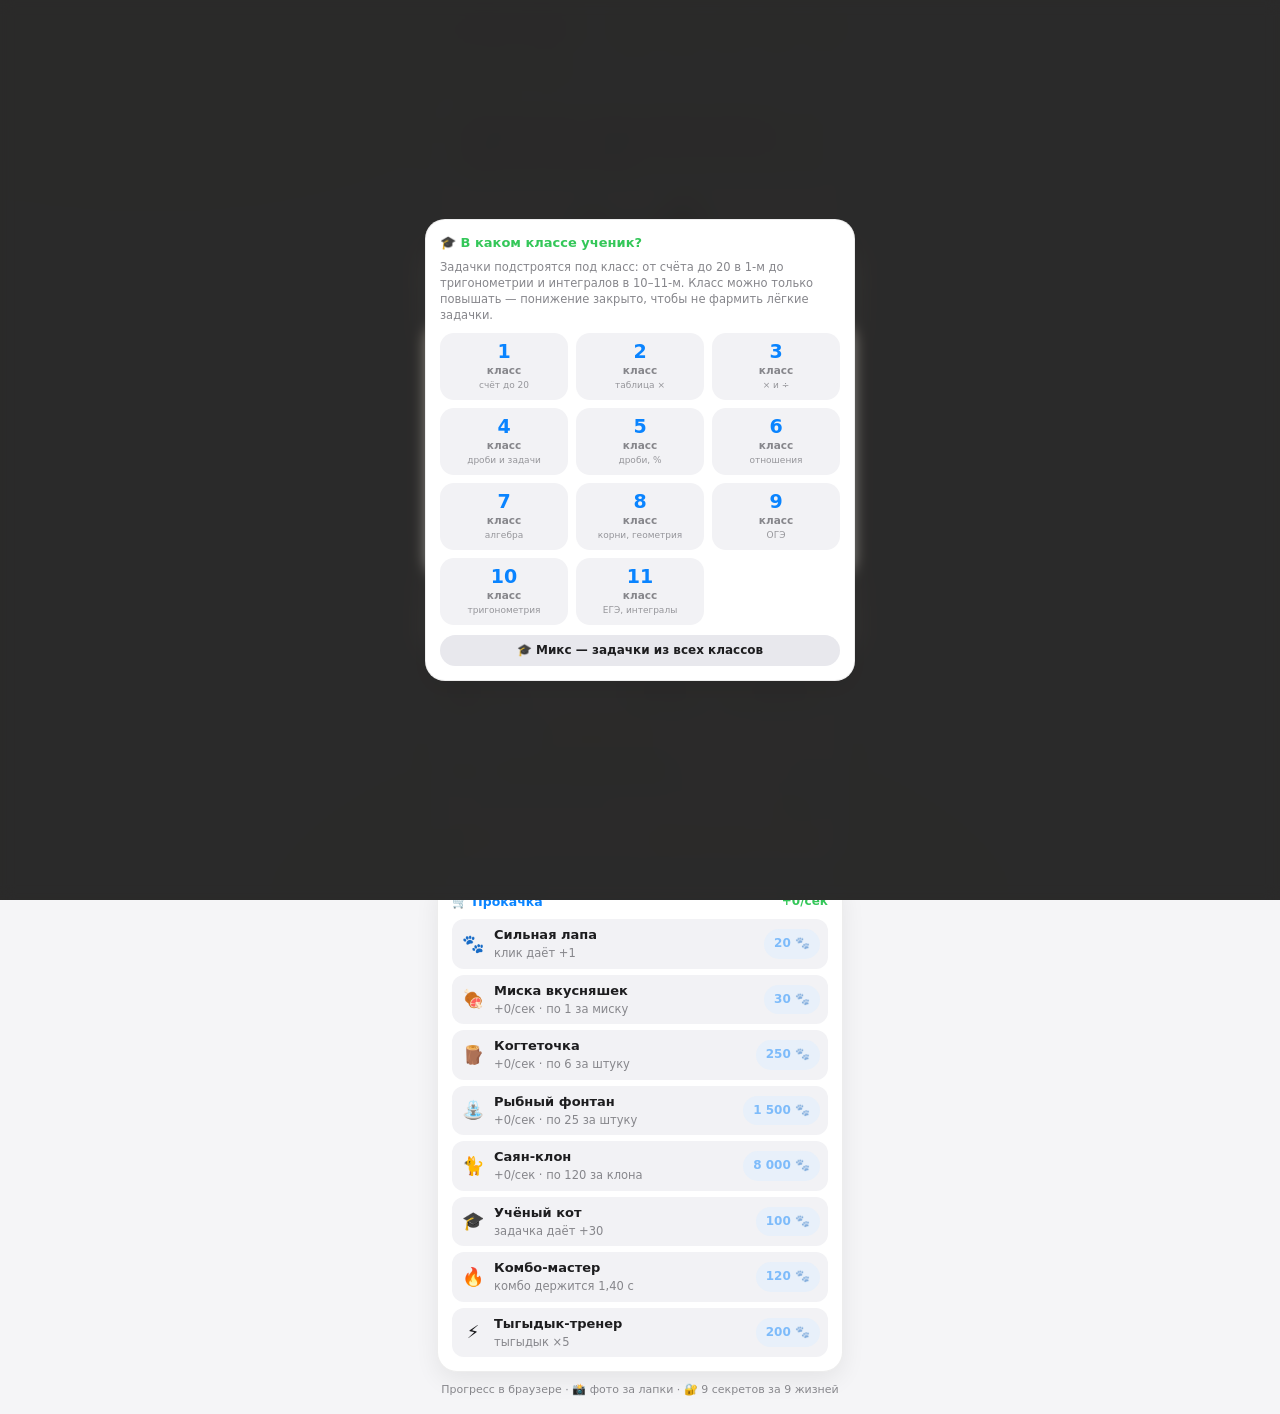
==== docs/index.html @ 350edc37 "KILL secretView visibility" ====
<!DOCTYPE html>
<html lang="ru">
<head>
<meta charset="utf-8">
<meta name="viewport" content="width=device-width, initial-scale=1">
<title>Кот Саян — уютный кликер</title>
<meta name="description" content="Уютный кликер с котом Саяном: 500 математических задачек с подсказками, альбом фото за лапки и престиж «девять жизней». Кликай по коту и готовься к ОГЭ без стресса — прямо на доске или в браузере.">
<link rel="icon" href="data:image/svg+xml,<svg xmlns='http://www.w3.org/2000/svg' viewBox='0 0 100 100'><text y='.9em' font-size='90'>🐾</text></svg>">
<script>if (new URLSearchParams(location.search).has("popup")) document.documentElement.classList.add("popup");</script>
<style>
  :root {
    --bg: #F5F5F7; --card: #FFFFFF; --text: #1D1D1F; --sub: #86868B;
    --hair: rgba(0,0,0,.07); --pill: #E8E8ED; --pill-text: #1D1D1F;
    --accent: #0A84FF; --sage: #34C759; --amber: #FF9F0A; --rose: #FF375F;
    --shadow: 0 8px 24px rgba(0,0,0,.07);
  }
  @media (prefers-color-scheme: dark) {
    :root {
      --bg: #0B0B0F; --card: #1C1C1E; --text: #F5F5F7; --sub: #98989D;
      --hair: rgba(255,255,255,.09); --pill: #2C2C2E; --pill-text: #F5F5F7;
      --shadow: 0 8px 24px rgba(0,0,0,.45);
    }
  }
  * { box-sizing: border-box; margin: 0; }
  html, body { height: 100%; }
  body {
    background: var(--bg); color: var(--text);
    font: 100%/1.45 system-ui, "Segoe UI Variable Text", "Segoe UI", sans-serif;
    display: flex; justify-content: center; align-items: flex-start;
    -webkit-tap-highlight-color: transparent;
  }
  body::before {
    content: ""; position: fixed; inset: 0; z-index: -1; pointer-events: none;
    background:
      radial-gradient(60% 50% at 12% -5%, rgba(255,159,10,.12), transparent 70%),
      radial-gradient(50% 40% at 92% 8%, rgba(10,132,255,.10), transparent 70%),
      radial-gradient(75% 60% at 50% 105%, rgba(52,199,89,.08), transparent 70%);
  }
  @media (prefers-color-scheme: dark) {
    body::before { opacity: .55; }
  }
  .app { width: min(430px, 100%); padding: 12px 12px 16px; display: flex; flex-direction: column; gap: 10px; }
  .app > * { flex-shrink: 0; }
  .row { display: flex; align-items: center; gap: 8px; }
  header.row { flex-wrap: wrap; row-gap: 6px; }
  .row.wrap { flex-wrap: wrap; row-gap: 6px; }
  .spacer { flex: 1; }
  .card {
    background: var(--card); border: 1px solid var(--hair); border-radius: 20px;
    box-shadow: var(--shadow); padding: 14px;
  }
  button {
    font: inherit; color: var(--pill-text); background: var(--pill);
    border: 0; border-radius: 999px; cursor: pointer;
    transition: transform .1s ease-out, filter .1s ease-out;
    touch-action: manipulation; user-select: none;
  }
  button:active { transform: scale(.95); }
  .pill { padding: 7px 14px; font-size: 13px; font-weight: 600; }
  .pill.icon { padding: 7px 11px; font-size: 14px; }
  .title {
    background: none; padding: 2px 4px; font-size: 19px; font-weight: 700;
    letter-spacing: -.02em; color: var(--text);
  }
  .nameline { font-size: 12px; color: var(--sub); padding: 0 6px; margin-top: -4px; }
  .stage { position: relative; overflow: hidden; padding: 10px 12px 12px; min-height: 250px;
    display: flex; flex-direction: column; align-items: center; justify-content: flex-end; gap: 6px; }
  .bubble {
    align-self: stretch; background: var(--pill); border-radius: 14px;
    padding: 8px 12px; font-size: 13px; font-weight: 500; min-height: 38px;
    display: flex; align-items: center;
  }
  #catWrap { position: relative; width: min(240px, 68vw); aspect-ratio: 1; cursor: pointer;
    touch-action: manipulation; user-select: none; -webkit-user-select: none; will-change: transform; }
  #catWrap::before {
    content: ""; position: absolute; inset: -12%; border-radius: 50%;
    background: radial-gradient(closest-side, rgba(10,132,255,.14), transparent 70%);
  }
  #cat { width: 100%; height: 100%; object-fit: contain; border-radius: 24px;
    pointer-events: none; display: block; }
  .hint { font-size: 11.5px; color: var(--sub); text-align: center; }
  #fx { position: absolute; inset: 0; pointer-events: none; overflow: hidden; }
  .float {
    position: absolute; font-weight: 700; font-size: 17px; color: var(--accent);
    transform: translate(-50%, 0); opacity: 0; letter-spacing: -.01em;
    text-shadow: 0 1px 0 var(--card);
  }
  .quiz { display: flex; flex-direction: column; gap: 8px; }
  .quiz[hidden] { display: flex; }
  .quiz-title { font-size: 12.5px; font-weight: 700; color: var(--sage); }
  .quiz-close { padding: 2px 10px; font-size: 14px; }
  #quizQ { font-size: 16px; font-weight: 700; letter-spacing: -.01em; }
  #hintBtn { font-size: 12px; padding: 6px 12px; align-self: flex-start;
    background: color-mix(in srgb, var(--amber) 16%, var(--card)); color: var(--amber); }
  #hintBtn:disabled { opacity: .5; cursor: default; }
  #quizHint { font-size: 12.5px; font-weight: 600; color: var(--amber);
    background: color-mix(in srgb, var(--amber) 12%, var(--card)); border-radius: 10px; padding: 6px 10px; }
  #quizHint[hidden] { display: flex; }
  .opts { display: flex; gap: 8px; }
  .opts button {
    flex: 1; padding: 9px 6px; border-radius: 12px; font-weight: 600; font-size: 14px;
    background: color-mix(in srgb, var(--accent) 14%, var(--card)); color: var(--accent);
  }
  .opts button:disabled { opacity: .55; cursor: default; }
  .opts button.right { background: var(--sage); color: #fff; opacity: 1; }
  .opts button.wrong { background: var(--amber); color: #fff; opacity: 1; }
  #quizFeedback { font-size: 12.5px; font-weight: 600; color: var(--sub); }
  #quizFeedback[hidden] { display: flex; }
  #quizFeedback.ok { color: var(--sage); font-size: 14.5px; font-weight: 800; }
  #quizFeedback.bad { color: var(--amber); }
  .quiz-next { width: 100%; margin-top: 9px; padding: 10px; font-size: 14px; font-weight: 800; }
  .score-big { display: flex; align-items: baseline; gap: 7px; }
  #score { font-size: 34px; font-weight: 800; letter-spacing: -.03em; font-variant-numeric: tabular-nums; }
  .unit { font-size: 13px; color: var(--sub); font-weight: 600; }
  .combo { background: color-mix(in srgb, var(--amber) 18%, var(--card)); color: var(--amber); }
  .combo[hidden] { display: flex; }
  .level { font-size: 12px; font-weight: 600; color: var(--sage); margin-top: 6px; }
  .level .nums { color: var(--sub); font-weight: 500; }
  .bar { height: 6px; border-radius: 3px; background: var(--pill); overflow: hidden; margin-top: 5px; }
  .bar > div { height: 100%; width: 0; border-radius: 3px; background: var(--accent); }
  .energy { margin-top: 9px; font-size: 11.5px; font-weight: 600; color: var(--sub); }
  .energy .bar { flex: 1; margin: 0; height: 5px; }
  .energy .bar > div { background: var(--amber); }
  #solved { color: var(--sage); }
  .prestige { margin-top: 9px; font-size: 11.5px; font-weight: 600; color: var(--sub); flex-wrap: wrap; }
  .prestige .bar { flex: 1; margin: 0; height: 5px; min-width: 40px; }
  .prestige .bar > div { background: linear-gradient(90deg, var(--amber), var(--rose)); }
  #livesPill { color: var(--rose); white-space: nowrap; }
  #prestigeBtn { font-size: 11.5px; padding: 6px 10px; white-space: nowrap;
    background: color-mix(in srgb, var(--rose) 14%, var(--card)); color: var(--rose); }
  #prestigeBtn:disabled { opacity: .6; cursor: default; }
  #prestigeBtn.ready { background: var(--rose); color: #fff; opacity: 1; animation: glow 1.6s ease-in-out infinite; }
  @keyframes glow { 50% { filter: brightness(1.18); } }
  .foot { font-size: 11px; color: var(--sub); text-align: center; }
  html { scrollbar-width: thin; scrollbar-color: color-mix(in srgb, var(--sub) 50%, transparent) transparent; }
  ::-webkit-scrollbar { width: 8px; height: 8px; }
  ::-webkit-scrollbar-track { background: transparent; }
  ::-webkit-scrollbar-thumb { background: color-mix(in srgb, var(--sub) 45%, transparent); border-radius: 4px; }
  ::-webkit-scrollbar-thumb:hover { background: var(--sub); }
  #pinBtn.active { background: color-mix(in srgb, var(--accent) 20%, var(--card)); color: var(--accent); }
  #poseBtn { position: relative; }
  #poseBtn.badge::after, #secretBtn.badge::after { content: ""; position: absolute; top: 3px; right: 4px; width: 8px; height: 8px;
    border-radius: 50%; background: var(--rose); box-shadow: 0 0 0 2px var(--card); }
  #secretBtn { position: relative; }
  #closeBtn { display: flex; }
  .popup .app { width: 100%; padding: 8px 8px 10px; gap: 8px; }
  .popup .card { padding: 10px; border-radius: 16px; }
  .popup .title { font-size: 16px; }
  .popup .pill { padding: 5px 10px; font-size: 12px; }
  .popup .pill.icon { padding: 5px 9px; font-size: 13px; }
  .popup .nameline { font-size: 11px; }
  .popup .stage { min-height: 0; padding: 8px 10px 10px; gap: 4px; }
  .popup .bubble { min-height: 30px; padding: 5px 10px; font-size: 12px; border-radius: 12px; }
  .popup #catWrap { width: min(168px, 54vw); }
  .popup .hint, .popup .foot, .popup #pinBtn, .popup #resetBtn { display: flex; }
  .popup #closeBtn { display: inline-block; }
  .popup #score { font-size: 26px; }
  .popup .level { margin-top: 4px; }
  .popup .energy { margin-top: 6px; }
  .popup .prestige { margin-top: 6px; }
  .popup #quizQ { font-size: 14px; }
  .popup .opts button { padding: 7px 5px; font-size: 13px; }
  .clickpill { background: color-mix(in srgb, var(--accent) 12%, var(--card)); color: var(--accent); }
  .shop-title { font-size: 12.5px; font-weight: 700; color: var(--accent); }
  .rate { font-size: 12px; font-weight: 700; color: var(--sage); }
  #shopList { display: flex; flex-direction: column; gap: 6px; margin-top: 8px; }
  .upg {
    display: flex; align-items: center; gap: 8px; padding: 7px 8px; border-radius: 12px;
    background: color-mix(in srgb, var(--pill) 55%, var(--card)); transition: background .3s;
  }
  .upg.bought { background: color-mix(in srgb, var(--sage) 18%, var(--card)); }
  .upg-ico { font-size: 18px; width: 26px; text-align: center; }
  .upg-info { flex: 1; min-width: 0; }
  .upg-name { font-size: 13px; font-weight: 700; }
  .upg-lvl { color: var(--sub); font-weight: 600; font-size: 11px; }
  .upg-eff { font-size: 11.5px; color: var(--sub); }
  .buy {
    padding: 6px 10px; font-size: 12px; font-weight: 700; white-space: nowrap;
    background: color-mix(in srgb, var(--accent) 14%, var(--card)); color: var(--accent);
  }
  .buy:disabled { opacity: .5; cursor: default; }
  .savecode { margin-top: 8px; }
  .savecode .pill { font-size: 11.5px; padding: 6px 10px; }
  .popup .upg { padding: 5px 6px; gap: 6px; }
  .popup .upg-ico { font-size: 15px; width: 20px; }
  .popup .upg-name { font-size: 12px; }
  .popup .upg-eff { font-size: 10.5px; }
  .popup .buy { padding: 5px 8px; font-size: 11px; }
  #albumOverlay { position: fixed; inset: 0; z-index: 50; display: flex; align-items: center; justify-content: center;
    background: rgba(0,0,0,.38); backdrop-filter: blur(6px); -webkit-backdrop-filter: blur(6px); padding: 16px; }
  #albumOverlay[hidden] { display: flex; }
  .album { width: min(430px, 100%); max-height: min(86vh, 720px); overflow: auto; animation: pop .25s ease-out; }
  @keyframes pop { from { transform: scale(.94); opacity: 0; } }
  .album-hint { font-size: 11.5px; color: var(--sub); margin-top: 6px; }
  #albumCount { font-size: 12px; font-weight: 700; color: var(--sage); }
  #albumGrid { display: grid; grid-template-columns: repeat(3, 1fr); gap: 8px; margin-top: 10px; }
  .ph { display: flex; flex-direction: column; gap: 4px; padding: 6px; border-radius: 14px;
    background: color-mix(in srgb, var(--pill) 55%, var(--card)); text-align: center; }
  .ph.sel { outline: 2px solid var(--accent); outline-offset: -1px; }
  .ph-img { position: relative; aspect-ratio: 3/4; border-radius: 10px; overflow: hidden; display: block; }
  .ph-img img { width: 100%; height: 100%; object-fit: cover; display: block; }
  .ph.locked { cursor: default; }
  .ph.locked .ph-img img { filter: blur(7px) grayscale(1) brightness(.55); transform: scale(1.12); }
  .ph-lock { position: absolute; inset: 0; display: flex; flex-direction: column; align-items: center; justify-content: center;
    color: #fff; font-size: 12px; font-weight: 700; line-height: 1.3; text-shadow: 0 1px 3px rgba(0,0,0,.65); }
  .ph-t { font-size: 11px; font-weight: 600; color: var(--sub); }
  #albumAuto { margin-top: 10px; font-size: 12px; }
  #albumAuto.active { background: color-mix(in srgb, var(--accent) 18%, var(--card)); color: var(--accent); }
  .popup .album { max-height: 92vh; }
  .popup #albumGrid { gap: 6px; }
  .popup .ph-t { font-size: 10px; }
  #secretOverlay { position: fixed; inset: 0; z-index: 60; display: flex; align-items: center; justify-content: center;
    background: rgba(5,4,2,.62); backdrop-filter: blur(8px); -webkit-backdrop-filter: blur(8px); padding: 16px; }
  #secretOverlay[hidden] { display: flex; }
  .secret { width: min(430px, 100%); max-height: min(88vh, 740px); overflow: auto; animation: pop .25s ease-out;
    background: linear-gradient(160deg, color-mix(in srgb, var(--amber) 7%, var(--card)), var(--card) 55%);
    border-color: color-mix(in srgb, var(--amber) 40%, var(--hair)); }
  .secret-title { font-size: 12.5px; font-weight: 800; letter-spacing: .02em; color: var(--amber); }
  @supports ((-webkit-background-clip: text) or (background-clip: text)) {
    .secret-title { background: linear-gradient(90deg, var(--amber), var(--rose));
      -webkit-background-clip: text; background-clip: text; color: transparent; }
  }
  #secretCount { font-size: 12px; font-weight: 800; color: var(--amber); }
  .secret-goal { font-size: 11.5px; font-weight: 600; color: var(--sub); margin-top: 6px; line-height: 1.4; }
  #secretGrid { display: grid; grid-template-columns: repeat(3, 1fr); gap: 8px; margin-top: 10px; }
  .sec { display: flex; flex-direction: column; gap: 4px; padding: 6px; border-radius: 14px;
    background: color-mix(in srgb, var(--pill) 55%, var(--card)); text-align: center; }
  .sec-img { position: relative; aspect-ratio: 1; border-radius: 50%; overflow: hidden; display: block;
    background: color-mix(in srgb, var(--pill) 70%, var(--card)); }
  .sec-img img { width: 100%; height: 100%; object-fit: cover; display: block; }
  .sec-play { position: absolute; left: 50%; top: 50%; transform: translate(-50%, -50%); width: 34%; aspect-ratio: 1;
    border-radius: 50%; display: flex; align-items: center; justify-content: center; font-size: 15px; color: #fff;
    background: rgba(10,8,4,.5); border: 1px solid rgba(255,255,255,.4); backdrop-filter: blur(2px);
    text-shadow: 0 1px 3px rgba(0,0,0,.7); pointer-events: none; }
  .sec.locked { cursor: default; }
  .sec.locked .sec-img img { filter: blur(10px) grayscale(1) brightness(.32); transform: scale(1.15); }
  .sec-lock { position: absolute; inset: 0; display: flex; flex-direction: column; align-items: center; justify-content: center;
    color: #fff; font-size: 11px; font-weight: 700; line-height: 1.3; text-shadow: 0 1px 3px rgba(0,0,0,.8); gap: 2px; }
  .sec-lock .n { font-size: 22px; }
  .sec-t { font-size: 10.5px; font-weight: 700; color: var(--sub); display: flex; flex-direction: column; align-items: center; gap: 1px; text-align: center; line-height: 1.25; }
  .sec-life { font-size: 9.5px; font-weight: 600; opacity: .9; }
  .sec.final:not(.locked) { outline: 2px solid var(--amber); outline-offset: -1px;
    box-shadow: 0 0 18px color-mix(in srgb, var(--amber) 45%, transparent); }
  .sec.final:not(.locked) .sec-t { color: var(--amber); }
  .sec.final .sec-img::after { content: "👑"; position: absolute; top: 2px; left: 50%; transform: translateX(-50%); font-size: 14px;
    filter: drop-shadow(0 1px 2px rgba(0,0,0,.6)); }
  #secretView { position: fixed; inset: 0; z-index: 70; display: none !important; align-items: center; justify-content: center;
    background: rgba(0,0,0,.86); backdrop-filter: blur(10px); -webkit-backdrop-filter: blur(10px); padding: 18px; }
  #secretView[hidden] { display: none !important; }
  .secret-view-card { display: flex; flex-direction: column; align-items: center; gap: 8px; max-width: min(430px, 100%);
    max-height: 92vh; animation: pop .25s ease-out; }
  #secretViewImg { max-width: 100%; max-height: 66vh; border-radius: 18px; object-fit: contain; display: block; margin: 0 auto;
    box-shadow: 0 0 40px color-mix(in srgb, var(--amber) 35%, transparent), 0 12px 40px rgba(0,0,0,.6); }
  #secretViewVid { width: min(340px, 86vw); aspect-ratio: 1; border-radius: 50%; object-fit: cover; background: #000;
    box-shadow: 0 0 40px color-mix(in srgb, var(--amber) 35%, transparent), 0 12px 40px rgba(0,0,0,.6); }
  .secret-view-t { font-size: 16px; font-weight: 800; color: #fff; text-align: center; }
  .secret-view-s { font-size: 12.5px; font-weight: 600; color: var(--amber); text-align: center; }
  #secretViewClose { margin-top: 4px; }
  .popup .secret { max-height: 94vh; }
  .popup #secretGrid { gap: 6px; }
  .popup .sec-t { font-size: 9.5px; }
  #gradeOverlay { position: fixed; inset: 0; z-index: 65; display: flex; align-items: center; justify-content: center; background: rgba(0,0,0,.45); backdrop-filter: blur(7px); -webkit-backdrop-filter: blur(7px); padding: 16px; }
  #gradeOverlay[hidden] { display: none; }
  .grade { width: min(430px, 100%); max-height: min(88vh, 720px); overflow: auto; animation: pop .25s ease-out; }
  .grade-title { font-size: 13px; font-weight: 800; color: var(--sage); }
  .grade-hint { font-size: 11.5px; color: var(--sub); margin-top: 6px; line-height: 1.4; }
  #gradeGrid { display: grid; grid-template-columns: repeat(3, 1fr); gap: 8px; margin-top: 10px; }
  .grade-cell { display: flex; flex-direction: column; align-items: center; gap: 2px; padding: 9px 4px;
    border-radius: 14px; background: color-mix(in srgb, var(--pill) 55%, var(--card)); text-align: center; }
  .grade-cell .n { font-size: 19px; font-weight: 800; color: var(--accent); line-height: 1; }
  .grade-cell .lbl { font-size: 10.5px; font-weight: 700; color: var(--sub); }
  .grade-cell .topic { font-size: 9px; color: var(--sub); opacity: .85; line-height: 1.2; }
  .grade-cell.sel { outline: 2px solid var(--accent); outline-offset: -1px;
    background: color-mix(in srgb, var(--accent) 14%, var(--card)); }
  .grade-mix { width: 100%; margin-top: 10px; font-size: 12px; }
  .grade-mix.sel { background: color-mix(in srgb, var(--accent) 18%, var(--card)); color: var(--accent); }
  .grade-cell:disabled { opacity: .45; cursor: default; }
  .grade-mix:disabled { opacity: .5; cursor: default; }
  #gradeBtn { user-select: none; -webkit-user-select: none; touch-action: manipulation; }
  .popup .grade { max-height: 92vh; }
  #boardOverlay { position: fixed; inset: 0; z-index: 55; display: flex; align-items: center; justify-content: center;
    background: rgba(0,0,0,.42); backdrop-filter: blur(7px); -webkit-backdrop-filter: blur(7px); padding: 16px; }
  #boardOverlay[hidden] { display: flex; }
  .board { width: min(430px, 100%); max-height: min(88vh, 720px); overflow: auto; animation: pop .25s ease-out; }
  .board-title { font-size: 13px; font-weight: 800; color: var(--amber); }
  #boardCount { font-size: 12px; font-weight: 700; color: var(--sage); }
  .board-hint { font-size: 11.5px; color: var(--sub); margin-top: 6px; line-height: 1.4; }
  .board-students-row { display: flex; align-items: flex-start; gap: 8px; margin-top: 10px; }
  .board-filter-label { font-size: 11.5px; font-weight: 700; color: var(--sub); padding-top: 6px; flex-shrink: 0; }
  .board-students { display: flex; flex-wrap: wrap; gap: 6px; flex: 1; min-width: 0; }
  .stu-chip { padding: 6px 11px; font-size: 11.5px; font-weight: 700; border-radius: 999px;
    background: color-mix(in srgb, var(--pill) 70%, var(--card)); color: var(--sub); }
  .stu-chip.active { background: color-mix(in srgb, var(--accent) 18%, var(--card)); color: var(--accent);
    outline: 1.5px solid var(--accent); outline-offset: -1px; }
  .stu-chip.add { background: color-mix(in srgb, var(--sage) 16%, var(--card)); color: var(--sage); }
  .board-filter { display: flex; align-items: center; gap: 8px; margin-top: 10px; }
  .board-filter label { font-size: 11.5px; font-weight: 700; color: var(--sub); }
  #boardGrade { flex: 1; min-width: 0; font: inherit; font-size: 12.5px; font-weight: 700; color: var(--pill-text);
    background: var(--pill); border: 0; border-radius: 999px; padding: 7px 12px; cursor: pointer; }
  #boardList { margin-top: 10px; display: flex; flex-direction: column; gap: 6px; }
  .board-grade-head { font-size: 11px; font-weight: 800; color: var(--sage); margin: 6px 0 2px; }
  .lb-row { display: flex; align-items: center; gap: 9px; padding: 8px 10px; border-radius: 14px;
    background: color-mix(in srgb, var(--pill) 55%, var(--card)); }
  .lb-row.you { outline: 2px solid var(--accent); outline-offset: -1px;
    background: color-mix(in srgb, var(--accent) 12%, var(--card)); }
  .lb-rank { width: 26px; text-align: center; font-size: 14px; font-weight: 800; color: var(--sub); flex-shrink: 0; }
  .lb-rank.top { font-size: 17px; }
  .lb-name { flex: 1; min-width: 0; font-size: 13px; font-weight: 700; color: var(--text);
    overflow: hidden; text-overflow: ellipsis; white-space: nowrap; }
  .lb-you { font-size: 10px; font-weight: 800; color: var(--accent); }
  .lb-grade { font-size: 10.5px; font-weight: 700; color: var(--sub); flex-shrink: 0; }
  .lb-score { text-align: right; flex-shrink: 0; line-height: 1.25; }
  .lb-pts { font-size: 14px; font-weight: 800; color: var(--amber); font-variant-numeric: tabular-nums; }
  .lb-pets { font-size: 10px; font-weight: 600; color: var(--sub); }
  .lb-del { padding: 3px 7px; font-size: 12px; flex-shrink: 0; background: color-mix(in srgb, var(--rose) 14%, var(--card)); }
  .lb-empty { font-size: 12px; color: var(--sub); text-align: center; padding: 18px 8px; line-height: 1.5; }
  .board-foot { font-size: 10.5px; color: var(--sub); margin-top: 10px; line-height: 1.45; }
  .board-account { display: flex; align-items: center; gap: 8px; margin-top: 10px;
    background: color-mix(in srgb, var(--sage) 10%, var(--card)); border-radius: 12px; padding: 8px 10px; }
  .board-ac-avatar { font-size: 22px; line-height: 1; }
  .board-ac-name { font-size: 13px; font-weight: 800; color: var(--text); }
  .board-ac-grade { font-size: 11px; font-weight: 600; color: var(--sub); }
  .board-join { display: flex; align-items: center; gap: 10px; flex-wrap: wrap; margin-top: 10px; }
  .board-join-hint { font-size: 11px; color: var(--sub); }
  .btn-accent { background: var(--accent); color: #fff; font-weight: 700; font-size: 13px;
    border-radius: 12px; padding: 9px 14px; }
  .btn-accent:disabled { opacity: .55; }
  #authOverlay { position: fixed; inset: 0; z-index: 56; display: flex; align-items: center; justify-content: center;
    background: color-mix(in srgb, var(--bg) 70%, transparent); backdrop-filter: blur(6px); padding: 14px; }
  #authOverlay[hidden] { display: flex; }
  .auth { width: min(420px, 100%); max-height: 92vh; overflow-y: auto; }
  .auth-tabs { display: flex; gap: 6px; margin-top: 10px; }
  .auth-tab { flex: 1; padding: 8px 10px; font-size: 13px; font-weight: 700; border-radius: 10px;
    background: color-mix(in srgb, var(--sub) 12%, var(--card)); color: var(--sub); }
  .auth-tab.active { background: color-mix(in srgb, var(--accent) 16%, var(--card)); color: var(--accent); }
  .auth-label { display: block; font-size: 11px; font-weight: 700; color: var(--sub); margin: 10px 0 4px; }
  .auth-input { width: 100%; box-sizing: border-box; font-size: 14px; padding: 9px 11px; border-radius: 10px;
    border: 1px solid color-mix(in srgb, var(--sub) 30%, var(--card)); background: var(--card); color: var(--text); }
  .avatar-grid { display: grid; grid-template-columns: repeat(7, 1fr); gap: 6px; }
  .avatar-cell { font-size: 20px; line-height: 1; padding: 7px 0; border-radius: 10px;
    background: color-mix(in srgb, var(--sub) 10%, var(--card)); }
  .avatar-cell.sel { background: color-mix(in srgb, var(--accent) 20%, var(--card));
    outline: 2px solid var(--accent); }
  .auth-error { margin-top: 10px; font-size: 12px; font-weight: 700; color: var(--rose);
    background: color-mix(in srgb, var(--rose) 12%, var(--card)); border-radius: 10px; padding: 8px 10px; }
  .auth-submit { width: 100%; margin-top: 12px; }
  .auth-note { font-size: 10.5px; color: var(--sub); margin-top: 8px; line-height: 1.45; }
  .lb-avatar { font-size: 16px; line-height: 1; flex-shrink: 0; }
  .popup .board { max-height: 92vh; }
  @media (max-width: 340px) {
    .pill { padding: 6px 10px; font-size: 12px; }
    .pill.icon { padding: 6px 8px; font-size: 12px; }
    .title { font-size: 16px; }
    #score { font-size: 28px; }
    .opts { flex-wrap: wrap; }
    #albumGrid { grid-template-columns: repeat(2, 1fr); }
    #secretGrid { grid-template-columns: repeat(3, 1fr); gap: 6px; }
    .lb-name { font-size: 12px; }
    .lb-row { gap: 7px; padding: 7px 8px; }
    .stu-chip { font-size: 10.5px; padding: 5px 9px; }
  }
  @media (prefers-reduced-motion: reduce) {
    button { transition: none; }
    button:active { transform: none; }
    .album { animation: none; }
    #prestigeBtn.ready { animation: none; }
  }
</style>
</head>
<body>
<main class="app">
  <header class="row">
    <button class="title" id="titleBtn" title="Клик — подписаться своим именем">🐾 Кот Саян</button>
    <div class="spacer"></div>
    <button class="pill icon" id="poseBtn" aria-label="Альбом фото" title="Альбом фото Саяна">🖼️</button>
    <button class="pill icon" id="secretBtn" aria-label="Тайный альбом" title="Тайный альбом: 8 кружков и финальное фото за 9 новых жизней">🔐</button>
    <button class="pill icon" id="authBtn" aria-label="Войти" title="Войти в аккаунт">🔑</button>
    <button class="pill icon" id="boardBtn" aria-label="Таблица лидеров класса" title="Таблица лидеров класса">🏆</button>
    <button class="pill icon" id="pinBtn" aria-label="Окошко поверх всех окон" aria-pressed="false" title="Открыть отдельное окошко поверх всех окон">📌</button>
    <button class="pill icon" id="soundBtn" aria-label="Звук">🔊</button>
    <button class="pill icon" id="resetBtn" aria-label="Новый ученик" title="Новый ученик: свой прогресс, прежний останется в рейтинге">🔄</button>
    <button class="pill icon" id="closeBtn" aria-label="Закрыть окошко" title="Закрыть окошко">✕</button>
  </header>
  <div class="nameline" id="nameLine" hidden></div>

  <section class="card stage" id="stage" aria-label="Кот Саян">
    <div class="bubble" id="bubble">Кликни по Саяну или нажми Пробел, чтобы погладить</div>
    <div id="catWrap"><img id="cat" src="assets/sprites/curious.png" alt="Кот Саян"></div>
    <div id="fx"></div>
    <div class="hint" id="ctrlHint">Пробел — погладить · Q — задачка · H — подсказка · 1/2/3 — ответ</div>
  </section>

  <section class="card quiz" id="quizCard" hidden aria-label="Задачка">
    <div class="row">
      <span class="quiz-title" id="quizTitle">📐 Задачка</span>
      <div class="spacer"></div>
      <button class="quiz-close" id="quizClose" aria-label="Закрыть задачку">✕</button>
    </div>
    <div id="quizQ"></div>
    <button class="pill" id="hintBtn" title="Показать подсказку (H)">💡 Подсказка</button>
    <div id="quizHint" hidden></div>
    <div class="opts" id="quizOpts">
      <button></button><button></button><button></button>
    </div>
    <div id="quizFeedback" hidden></div>
    <button class="pill quiz-next" id="quizNext" hidden>Следующая задачка →</button>
  </section>

  <section class="card" aria-label="Прогресс">
    <div class="row wrap">
      <div class="score-big"><span id="score">0</span><span class="unit" id="unit">лапок</span></div>
      <div class="spacer"></div>
      <button class="pill" id="gradeBtn" title="Класс ученика. Смена класса — долгое нажатие (для учителя)">🎓 микс</button>
      <button class="pill" id="quizBtn" title="Попросить задачку сейчас (Q)">📐 Задачка</button>
      <span class="pill clickpill" id="clickPill">+1/клик</span>
      <span class="pill combo" id="comboPill" hidden>Комбо x2</span>
    </div>
    <div class="row level"><span id="levelTitle"></span><div class="spacer"></div><span class="nums" id="levelNums"></span></div>
    <div class="bar"><div id="levelBar"></div></div>
    <div class="row energy">
      <span>⚡</span>
      <div class="bar"><div id="energyBar"></div></div>
      <div class="spacer"></div>
      <span id="solved" title="Решено задачек">📐 0</span>
      <span id="mood">👀</span>
    </div>
    <div class="row prestige" title="Великая цель: 9 новых жизней → 9 секретов Саяна (кружки и финальное фото). Финал — тот самый крупный план 🙈">
      <span id="livesPill">🔐 0/9</span>
      <div class="bar"><div id="prestigeBar"></div></div>
      <button class="pill" id="prestigeBtn">🔐 0/2 500</button>
    </div>
  </section>

  <section class="card" aria-label="Прокачка">
    <div class="row">
      <span class="shop-title">🛒 Прокачка</span>
      <div class="spacer"></div>
      <span class="rate" id="ratePill">+0/сек</span>
    </div>
    <div id="shopList"></div>
    <div class="row savecode">
      <button class="pill" id="copySaveBtn" title="Скопировать код прогресса для другого компьютера">💾 Код сохранения</button>
      <button class="pill" id="loadSaveBtn" title="Ввести код с другого компьютера">📥 Ввести код</button>
    </div>
  </section>

  <footer class="foot">Прогресс в браузере · 📸 фото за лапки · 🔐 9 секретов за 9 жизней · 💾 код переноса</footer>
</main>

<div id="albumOverlay" hidden>
  <div class="card album" role="dialog" aria-label="Альбом фото Саяна">
    <div class="row">
      <span class="shop-title">📸 Альбом Саяна</span>
      <div class="spacer"></div>
      <span id="albumCount">0/0</span>
      <button class="quiz-close" id="albumClose" aria-label="Закрыть альбом">✕</button>
    </div>
    <div class="album-hint" id="albumProgress"></div>
    <div class="album-hint">Фото открываются за лапки, накопленные за всё время (клики, задачки и помощники). Кликни по открытому фото — Саян примет эту позу.</div>
    <div id="albumGrid"></div>
    <button class="pill" id="albumAuto">🔀 Авто-смена поз</button>
  </div>
</div>

<div id="secretOverlay" hidden>
  <div class="card secret" role="dialog" aria-label="Тайный альбом Саяна">
    <div class="row">
      <span class="secret-title">🔐 Тайный альбом</span>
      <div class="spacer"></div>
      <span id="secretCount">0/9</span>
      <button class="quiz-close" id="secretClose" aria-label="Закрыть тайный альбом">✕</button>
    </div>
    <div class="secret-goal">Великая цель: пройди все 9 новых жизней. Каждая открывает один секрет Саяна, которого нет в обычном альбоме: кружок 🎬 или фото. Финал — тот самый запретный крупный план 🙈</div>
    <div id="secretGrid"></div>
    <div class="album-hint" id="secretHow"></div>
    <button class="pill quiz-next" id="secretToPrestige">→ К пилюле новой жизни</button>
  </div>
</div>

<div id="secretView" hidden>
  <div class="secret-view-card">
    <img id="secretViewImg" src="" alt="Приватное фото Саяна">
    <video id="secretViewVid" muted loop playsinline preload="metadata" hidden></video>
    <div class="secret-view-t" id="secretViewT"></div>
    <div class="secret-view-s" id="secretViewS"></div>
    <button class="pill" id="secretViewClose">✕ Закрыть</button>
  </div>
</div>

<div id="gradeOverlay" hidden>
  <div class="card grade" role="dialog" aria-label="Выбор класса ученика">
    <div class="row">
      <span class="grade-title">🎓 В каком классе ученик?</span>
      <div class="spacer"></div>
      <button class="quiz-close" id="gradeClose" aria-label="Закрыть">✕</button>
    </div>
    <div class="grade-hint">Задачки подстроятся под класс: от счёта до 20 в 1-м до тригонометрии и интегралов в 10–11-м. Класс можно только повышать — понижение закрыто, чтобы не фармить лёгкие задачки.</div>
    <div id="gradeGrid"></div>
    <button class="pill grade-mix" id="gradeMix">🎓 Микс — задачки из всех классов</button>
  </div>
</div>

<div id="boardOverlay" hidden>
  <div class="card board" role="dialog" aria-label="Таблица лидеров класса">
    <div class="row">
      <span class="board-title">🏆 Лидеры класса</span>
      <div class="spacer"></div>
      <span id="boardCount">0</span>
      <button class="quiz-close" id="boardClose" aria-label="Закрыть">✕</button>
    </div>
    <div class="board-hint">Очки ⭐ = задачка ×10 + каждые 100 лапок ×1: считаем и задачки 📐, и клики 🐾 — мозг работает и там, и там. Рейтинг отдельно для каждого класса: первоклассник не соревнуется с одиннадцатиклассником.</div>
    <div class="board-account" id="boardAccount" hidden>
      <span class="board-ac-avatar" id="boardAcAvatar"></span>
      <span class="board-ac-name" id="boardAcName"></span>
      <span class="board-ac-grade" id="boardAcGrade"></span>
      <div class="spacer"></div>
      <button class="stu-chip" id="boardEditBtn" title="Сменить имя и аватарку">✏️</button>
      <button class="stu-chip" id="boardLogoutBtn" title="Выйти из аккаунта">🚪</button>
    </div>
    <div class="board-join" id="boardJoinRow" hidden>
      <button class="btn-accent" id="boardJoinBtn">🔑 Войти / зарегистрироваться</button>
      <span class="board-join-hint">чтобы появиться в общей доске класса</span>
    </div>
    <div class="board-students-row" id="boardStudentsRow">
      <span class="board-filter-label">Ученики:</span>
      <div class="board-students" id="boardStudents"></div>
    </div>
    <div class="board-filter">
      <label for="boardGrade">Класс:</label>
      <select id="boardGrade"></select>
    </div>
    <div id="boardList"></div>
    <div class="board-foot" id="boardFoot">Это доска данного компьютера/доски: у каждого ученика свой прогресс, рейтинг собирается сам — без кодов. Переключайся чипами «Ученики», добавляй новых кнопкой ＋, убирай лишних 🗑 в строке. Имя ученика — клик по заголовку «🐾 Кот Саян».</div>
  </div>
</div>

<div id="authOverlay" hidden>
  <div class="card auth" role="dialog" aria-label="Вход в класс">
    <div class="row">
      <span class="board-title" id="authTitle">🔑 Вход в класс</span>
      <div class="spacer"></div>
      <button class="quiz-close" id="authClose" aria-label="Закрыть">✕</button>
    </div>
    <div class="auth-tabs" id="authTabs">
      <button class="auth-tab" id="authTabLogin">Вход</button>
      <button class="auth-tab" id="authTabRegister">Регистрация</button>
    </div>
    <div id="authLoginFields">
      <label class="auth-label" for="loginU">Логин</label>
      <input class="auth-input" id="loginU" autocomplete="username" maxlength="32" placeholder="например, masha2014">
      <label class="auth-label" for="loginP">Пароль</label>
      <input class="auth-input" id="loginP" type="password" autocomplete="current-password" maxlength="64" placeholder="твой пароль">
    </div>
    <div id="authRegisterFields" hidden>
      <label class="auth-label" for="regName">Имя в рейтинге</label>
      <input class="auth-input" id="regName" maxlength="40" placeholder="например, Маша">
      <label class="auth-label" for="regU">Логин (латиница, цифры, _ -)</label>
      <input class="auth-input" id="regU" autocomplete="username" maxlength="32" placeholder="например, masha2014">
      <label class="auth-label" for="regP">Пароль (минимум 6 символов)</label>
      <input class="auth-input" id="regP" type="password" autocomplete="new-password" maxlength="64" placeholder="придумай пароль">
      <label class="auth-label" for="regGrade">Класс</label>
      <select class="auth-input" id="regGrade"></select>
      <label class="auth-label">Аватарка</label>
      <div class="avatar-grid" id="regAvatar"></div>
    </div>
    <div id="authProfileFields" hidden>
      <label class="auth-label" for="profName">Имя в рейтинге</label>
      <input class="auth-input" id="profName" maxlength="40">
      <label class="auth-label">Аватарка</label>
      <div class="avatar-grid" id="profAvatar"></div>
      <div class="auth-note" id="profGradeNote"></div>
    </div>
    <div class="auth-error" id="authError" hidden></div>
    <button class="btn-accent auth-submit" id="authSubmit">Войти</button>
    <div class="auth-note">Аккаунт нужен только для общей доски класса. Прогресс хранится и на этом устройстве тоже.</div>
  </div>
</div>

<script src="quiz-data.js"></script>
<script>
"use strict";
const D = window.SAYAN_DATA;
const $ = id => document.getElementById(id);
const reduced = matchMedia("(prefers-reduced-motion: reduce)").matches;

const SAVE_KEY = "sayan_web_save_v1";
const store = {
  get() { try { return localStorage.getItem(SAVE_KEY); } catch (e) { return null; } },
  set(v) { try { localStorage.setItem(SAVE_KEY, v); } catch (e) {} },
};
const raw = JSON.parse(store.get() || "{}");
const S = Object.assign({ pets: 0, solved: 0, bestCombo: 0, name: null, sound: true, upg: {}, t: 0,
  totalPets: 0, runPets: 0, lives: 0, quizSeed: 0, quizPos: 0, photo: null, albumNew: false, secretNew: false, grade: null }, raw);
if (!S.upg || typeof S.upg !== "object") S.upg = {};
if (raw.totalPets === undefined) { S.totalPets = S.pets; S.runPets = S.pets; }
if (!S.quizSeed) S.quizSeed = (Math.random() * 2 ** 31) >>> 0;
S.lives = Math.min(9, Math.max(0, Math.floor(Number(S.lives) || 0)));
S.grade = (S.grade === 0 || (Number.isInteger(S.grade) && S.grade >= 1 && S.grade <= 11)) ? S.grade : null;

// ---- Класс на этом устройстве: реестр профилей учеников (без кодов) ----
const CLASS_KEY = "sayan_web_class_v1";
const classStore = {
  get() { try { const o = JSON.parse(localStorage.getItem(CLASS_KEY) || "null"); return (o && Array.isArray(o.students) && o.students.length) ? o : null; } catch (e) { return null; } },
  set(v) { try { localStorage.setItem(CLASS_KEY, JSON.stringify(v)); } catch (e) {} },
};
const newId = () => "s" + Date.now().toString(36) + Math.floor(Math.random() * 1e6).toString(36);
const snapshot = () => JSON.parse(JSON.stringify(S));
const blankSave = () => ({ pets: 0, solved: 0, bestCombo: 0, name: null, sound: S.sound, upg: {}, t: Date.now(),
  totalPets: 0, runPets: 0, lives: 0, quizSeed: (Math.random() * 2 ** 31) >>> 0, quizPos: 0, photo: null,
  albumNew: false, secretNew: false, grade: null });
let CLASS = classStore.get();
if (!CLASS) { CLASS = { active: newId(), students: [{ id: newId(), data: snapshot() }] }; CLASS.active = CLASS.students[0].id; classStore.set(CLASS); }
if (!CLASS.students.some(s => s.id === CLASS.active)) CLASS.active = CLASS.students[0].id;
const activeStudent = () => CLASS.students.find(s => s.id === CLASS.active) || CLASS.students[0];
function applySave(o) {
  o = o || {};
  S.pets = Math.max(0, Number(o.pets) || 0);
  S.solved = Math.max(0, Number(o.solved) || 0);
  S.bestCombo = Math.max(0, Number(o.bestCombo) || 0);
  S.name = typeof o.name === "string" ? o.name.slice(0, 40) : null;
  S.sound = o.sound !== false;
  S.upg = (o.upg && typeof o.upg === "object") ? o.upg : {};
  S.totalPets = Math.max(S.pets, Number(o.totalPets) || 0);
  S.runPets = Math.max(0, Number(o.runPets) || 0);
  S.lives = Math.min(9, Math.max(0, Math.floor(Number(o.lives) || 0)));
  S.quizSeed = Number(o.quizSeed) || S.quizSeed;
  S.quizPos = Math.max(0, Math.floor(Number(o.quizPos) || 0));
  S.photo = typeof o.photo === "string" ? o.photo : null;
  S.albumNew = !!o.albumNew; S.secretNew = !!o.secretNew;
  S.grade = (o.grade === 0 || (Number.isInteger(o.grade) && o.grade >= 1 && o.grade <= 11)) ? o.grade : null;
}
applySave(activeStudent().data);
function classMirror() { activeStudent().data = snapshot(); classStore.set(CLASS); }

const SLEEP_IDLE = 18;
const ZOOMIES_SECONDS = 6, ZOOMIES_COOLDOWN = 35, QUIZ_CADENCE = 26;
const LIFE_BONUS = 0.25, MAX_LIVES = 9;
const PRESTIGE_REQS = [2500, 6000, 15000, 40000, 100000, 250000, 600000, 1500000, 4000000];
const prestigeReq = () => S.lives < MAX_LIVES ? PRESTIGE_REQS[S.lives] : Infinity;

const SECRETS = [
  { v: "secret_1.mp4", p: "secret_1.jpg", t: "Дозор у окна", s: "Периметр под контролем" },
  { v: "secret_2.mp4", p: "secret_2.jpg", t: "Ласковый режим", s: "Гладить можно вечно" },
  { v: "secret_3.mp4", p: "secret_3.jpg", t: "Коврик-обнимашка", s: "Синий плед одобрен" },
  { v: "secret_4.mp4", p: "secret_4.jpg", t: "Атака на вкусняшку", s: "Жёлтый пакет побеждён" },
  { v: "secret_5.mp4", p: "secret_5.jpg", t: "Лицо на миллион лапок", s: "Крупный план, как заказывали" },
  { v: "secret_6.mp4", p: "secret_6.jpg", t: "Бой с плюшем", s: "Розовый враг повержен" },
  { v: "secret_7.mp4", p: "secret_7.jpg", t: "Тыгыдык-охота", s: "Красный мяч не уйдёт" },
  { v: "secret_8.mp4", p: "secret_8.jpg", t: "Маленький Саян", s: "Архив: котёнок у микроволновки" },
  { f: "secret_9.jpg", t: "ТОТ САМЫЙ крупный план", s: "Запретные подушечки и язычок 🙈" },
];

const PHOTOS = [
  { f: "curious.png",           t: "Любопытный Саян",    th: 0,     pose: "awake" },
  { f: "sleep_cozy.png",        t: "Уютный сон",         th: 0,     pose: "sleep" },
  { f: "photo_window.jpg",      t: "Хозяин подоконника", th: 150,   pose: "awake" },
  { f: "photo_sink.jpg",        t: "В раковине",         th: 400,   pose: "awake" },
  { f: "photo_cuddle.jpg",      t: "Вечер у подушки",    th: 900,   pose: "awake" },
  { f: "photo_nap.jpg",         t: "Лапка свесилась",    th: 1800,  pose: "sleep" },
  { f: "photo_sofa.jpg",        t: "Сон на диване",      th: 3200,  pose: "sleep" },
  { f: "photo_sill_nap.jpg",    t: "Сон на окне",        th: 5500,  pose: "sleep" },
  { f: "photo_armchair.jpg",    t: "Кресло и носочек",   th: 9000,  pose: "sleep" },
  { f: "photo_chair.jpg",       t: "Носок-обнимашка",    th: 14000, pose: "sleep" },
  { f: "photo_sprawl.jpg",      t: "Звёздочкой",         th: 21000, pose: "awake" },
  { f: "photo_stretch_nap.jpg", t: "Сладкая потягушка",  th: 30000, pose: "sleep" },
  { f: "photo_kitten_milk.jpg",   t: "Первый обед",          th: 600,    pose: "awake" },
  { f: "photo_kitten_mouse.jpg",  t: "Мышка поймана",        th: 1200,   pose: "awake" },
  { f: "photo_kitten_spider.jpg", t: "Охотник на пауков",    th: 2500,   pose: "awake" },
  { f: "photo_kitten_bird.jpg",   t: "Птичка на ниточке",    th: 4200,   pose: "awake" },
  { f: "photo_blue_mat.jpg",      t: "Сон на синем пледе",   th: 7000,   pose: "sleep" },
  { f: "photo_kitten_monkey.jpg", t: "Друг-обезьянка",       th: 11000,  pose: "sleep" },
  { f: "photo_kitten_back.jpg",   t: "Сон на ручках",        th: 16000,  pose: "sleep" },
  { f: "photo_grumpy.jpg",        t: "Суровый взгляд",       th: 24000,  pose: "awake" },
  { f: "photo_roof.jpg",          t: "Крыша-приключение",    th: 36000,  pose: "awake" },
  { f: "photo_tree_meow.jpg",     t: "Покоритель деревьев",  th: 48000,  pose: "awake" },
  { f: "photo_birch.jpg",         t: "Альпинист на берёзе",  th: 65000,  pose: "awake" },
  { f: "photo_feeder.jpg",        t: "Домик на дереве",      th: 85000,  pose: "awake" },
  { f: "photo_kitchen_hold.jpg",  t: "Баю-бай на кухне",     th: 110000, pose: "sleep" },
  { f: "photo_sofa_paw.jpg",      t: "Лапка-подушечка",      th: 140000, pose: "sleep" },
  { f: "photo_bite.jpg",          t: "Кусь за палец",        th: 170000, pose: "awake" },
  { f: "photo_face_closeup.jpg",  t: "Нос в камеру",         th: 200000, pose: "awake" },
  { f: "photo_branch.jpg",        t: "Ветер в шерсти",       th: 230000, pose: "awake" },
  { f: "photo_blanket.jpg",       t: "Под одеялом",          th: 260000, pose: "sleep" },
  { f: "photo_bite2.jpg",         t: "Кусь-куссь",           th: 290000, pose: "awake" },
];
if (S.photo && !PHOTOS.some(p => p.f === S.photo && S.totalPets >= p.th)) S.photo = null;

let combo = 0, lastPet = -99, energy = 0, clicks = 0;
let zoomiesUntil = 0, zoomiesCooldownUntil = 0, sleeping = false, wakePoseUntil = 0;
let lastActivity = performance.now() / 1000, nextIdleQuiz = lastActivity + 75;
let quiz = null, reviewing = false, reviewTimer = 0;
let shownScore = S.pets, saveTimer = 0;
let awakePose = 0, sleepPose = 0, nextPoseAt = performance.now() / 1000 + 20;
let quizOrderCache = null;

const squash = { v: 0, vel: 0 };
function springStep(s, dt) {
  const w = 2 * Math.PI / 0.32, z = 0.55;
  const a = -w * w * s.v - 2 * z * w * s.vel;
  s.vel += a * dt; s.v += s.vel * dt;
}

const audio = { ctx: null, buffers: {} };
function initAudio() {
  if (audio.ctx || !S.sound) return;
  const Ctx = window.AudioContext || window.webkitAudioContext;
  if (!Ctx) return;
  audio.ctx = new Ctx();
  for (const n of ["tap1","tap2","tap3","meow","meow2","treat","levelup","zoomies"]) {
    fetch("assets/sounds/" + n + ".wav").then(r => r.arrayBuffer())
      .then(b => audio.ctx.decodeAudioData(b))
      .then(buf => { audio.buffers[n] = buf; }).catch(() => {});
  }
}
function play(name) {
  if (!S.sound || !audio.ctx || !audio.buffers[name]) return;
  if (audio.ctx.state === "suspended") audio.ctx.resume();
  const src = audio.ctx.createBufferSource();
  src.buffer = audio.buffers[name];
  src.connect(audio.ctx.destination);
  src.start();
}
const tap = () => play(Math.random() < 0.14 ? (Math.random() < .5 ? "meow" : "meow2")
  : "tap" + (1 + Math.floor(Math.random() * 3)));

function plural(n) {
  const a = n % 10, b = n % 100;
  if (a === 1 && b !== 11) return "лапка";
  if (a >= 2 && a <= 4 && (b < 12 || b > 14)) return "лапки";
  return "лапок";
}
function levelInfo(count) {
  let i = 0;
  for (let k = 0; k < D.levels.length; k++) if (count >= D.levels[k][0]) i = k;
  const [th, title] = D.levels[i];
  const next = D.levels[i + 1] || null;
  const ratio = next ? Math.min(1, Math.max(0, (count - th) / (next[0] - th))) : 1;
  return { i, title, th, next, ratio };
}
function say(text) { $("bubble").textContent = text; }

function fmt(n) {
  if (n < 100000) return Math.round(n).toLocaleString("ru-RU");
  n = Math.floor(n);
  if (n < 1e6) return (n / 1e3).toFixed(1).replace(".", ",") + " тыс.";
  if (n < 1e9) return (n / 1e6).toFixed(1).replace(".", ",") + " млн";
  return (n / 1e9).toFixed(1).replace(".", ",") + " млрд";
}
const multStr = () => "×" + (Math.round(lifeMult() * 100) / 100).toLocaleString("ru-RU");

const UPG = [
  { id: "click", ico: "🐾", name: "Сильная лапа", base: 20, g: 1.6, max: 25,
    eff: l => "клик даёт +" + (1 + l) },
  { id: "bowl", ico: "🍖", name: "Миска вкусняшек", base: 30, g: 1.15, max: 50, rate: 1,
    eff: l => "+" + l + "/сек · по 1 за миску" },
  { id: "scratch", ico: "🪵", name: "Когтеточка", base: 250, g: 1.15, max: 50, rate: 6,
    eff: l => "+" + (l * 6) + "/сек · по 6 за штуку" },
  { id: "fountain", ico: "⛲", name: "Рыбный фонтан", base: 1500, g: 1.15, max: 50, rate: 25,
    eff: l => "+" + (l * 25) + "/сек · по 25 за штуку" },
  { id: "clone", ico: "🐈", name: "Саян-клон", base: 8000, g: 1.15, max: 50, rate: 120,
    eff: l => "+" + (l * 120) + "/сек · по 120 за клона" },
  { id: "quiz", ico: "🎓", name: "Учёный кот", base: 100, g: 2, max: 10,
    eff: l => "задачка даёт +" + (D.quizReward + 15 * l) },
  { id: "combo", ico: "🔥", name: "Комбо-мастер", base: 120, g: 2.2, max: 6,
    eff: l => "комбо держится " + (1.4 + .25 * l).toFixed(2).replace(".", ",") + " с" },
  { id: "zoom", ico: "⚡", name: "Тыгыдык-тренер", base: 200, g: 2.4, max: 5,
    eff: l => "тыгыдык ×" + (5 + l) },
];
const lvl = id => S.upg[id] || 0;
const cost = (u, l) => Math.floor(u.base * Math.pow(u.g, l));
const lifeMult = () => 1 + LIFE_BONUS * S.lives;
const clickPower = () => (1 + lvl("click")) * lifeMult();
const passiveRate = () => UPG.reduce((s, u) => s + (u.rate || 0) * lvl(u.id), 0) * lifeMult();
const quizReward = () => Math.round((D.quizReward + 15 * lvl("quiz")) * lifeMult());
const comboWindow = () => 1.4 + .25 * lvl("combo");
const zoomMult = () => 5 + lvl("zoom");

function addPets(gain, silent) {
  const prev = S.pets, prevTotal = S.totalPets;
  S.pets += gain; S.totalPets += gain; S.runPets += gain;
  let unlockedPhoto = false;
  for (const p of PHOTOS) {
    if (p.th > 0 && prevTotal < p.th && S.totalPets >= p.th) {
      say("📸 Новое фото в альбоме: «" + p.t + "»! Загляни в 🖼️");
      play("levelup");
      S.albumNew = true;
      unlockedPhoto = true;
      floatAtCat("📸", "var(--amber)");
      if (!reduced) { floatAtCat("✨", "var(--sage)"); floatAtCat("🐾", "var(--rose)"); }
    }
  }
  if (unlockedPhoto) return true;
  const li0 = levelInfo(prev), li1 = levelInfo(S.pets);
  if (li1.i > li0.i) { if (!silent) { say("Новый уровень: " + li1.title + "! 🎉"); play("levelup"); } return true; }
  if (!silent) {
    for (const k in D.milestones) {
      const th = +k;
      if (prev < th && S.pets >= th) { say(D.milestones[k]); return true; }
    }
  }
  return false;
}

function floatText(text, x, y, color) {
  const el = document.createElement("span");
  el.className = "float";
  el.textContent = text;
  if (color) el.style.color = color;
  el.style.left = x + "px"; el.style.top = y + "px";
  $("fx").appendChild(el);
  const t0 = performance.now();
  (function anim(t) {
    const p = (t - t0) / 900;
    if (p >= 1) { el.remove(); return; }
    el.style.opacity = String(p < .15 ? p / .15 : 1 - (p - .15) / .85);
    el.style.transform = `translate(-50%, ${reduced ? 0 : -46 * p}px)`;
    requestAnimationFrame(anim);
  })(t0);
}
function floatAtCat(text, color) {
  const stage = $("stage").getBoundingClientRect();
  const cat = $("catWrap").getBoundingClientRect();
  floatText(text, cat.left - stage.left + cat.width * (0.3 + Math.random() * .4),
    cat.top - stage.top + cat.height * .25, color);
}

function save() {
  S.t = Date.now();
  store.set(JSON.stringify(S));
  classMirror();
  scheduleSync();
}
function queueSave() {
  if (saveTimer) return;
  saveTimer = setTimeout(() => { saveTimer = 0; save(); }, 800);
}

for (const p of PHOTOS) { const im = new Image(); im.src = "assets/sprites/" + p.f; }
const unlocked = pose => PHOTOS.filter(p => p.pose === pose && S.totalPets >= p.th);

function setPose() {
  const now = performance.now() / 1000;
  let file;
  if (now < zoomiesUntil) file = "zoomies.png";
  else if (now < wakePoseUntil) file = "stretch.png";
  else if (S.photo) file = S.photo;
  else {
    const list = unlocked(sleeping ? "sleep" : "awake");
    const idx = sleeping ? sleepPose : awakePose;
    file = list[Math.min(idx, list.length - 1)].f;
  }
  const want = "assets/sprites/" + file;
  if ($("cat").getAttribute("src") !== want) {
    $("cat").setAttribute("src", want);
    squash.vel -= 1.5;
  }
}

function startZoomies(now) {
  zoomiesUntil = now + ZOOMIES_SECONDS;
  zoomiesCooldownUntil = now + ZOOMIES_SECONDS + ZOOMIES_COOLDOWN;
  energy = 100;
  say("ТЫГЫДЫК! ⚡ Клики дают ×" + zoomMult() + " лапок!");
  play("zoomies");
}

function pet() {
  const now = performance.now() / 1000;
  lastActivity = now; nextIdleQuiz = now + 75;
  initAudio();
  let gain = 1 + lvl("click");
  if (sleeping) {
    sleeping = false; wakePoseUntil = now + 1.5; gain += 5;
    say((S.name ? S.name + ", " : "") + "Саян проснулся! +5 лапок за побудку 🌤");
    play("meow");
  }
  combo = (now - lastPet <= comboWindow()) ? combo + 1 : 1;
  lastPet = now;
  S.bestCombo = Math.max(S.bestCombo, combo);
  if (combo >= 10) gain += 2; else if (combo >= 5) gain += 1;
  gain *= lifeMult();
  if (now < zoomiesUntil) gain *= zoomMult();
  const celebrated = addPets(gain);
  clicks++;
  if (!sleeping) {
    energy = Math.min(100, energy + 2);
    if (energy >= 100 && now >= zoomiesCooldownUntil) startZoomies(now);
  }
  squash.vel -= 5.5;
  floatAtCat("+" + fmt(gain));
  tap();
  if (combo === 5 && !celebrated) say("Комбо x5! Саян мурчит от восторга 🔥");
  if (clicks % QUIZ_CADENCE === 0 && !quiz) spawnQuiz();
  refresh();
  queueSave();
}

function mulberry32(a) {
  return function () {
    a |= 0; a = a + 0x6D2B79F5 | 0;
    let t = Math.imul(a ^ a >>> 15, 1 | a);
    t = t + Math.imul(t ^ t >>> 7, 61 | t) ^ t;
    return ((t ^ t >>> 14) >>> 0) / 4294967296;
  };
}
const GRADE_KEYS = Object.keys(D.grades).map(Number).sort((a, b) => a - b);
const MIX_BANK = GRADE_KEYS.reduce((acc, g) => acc.concat(D.grades[g]), []);
function quizBank() { return S.grade ? D.grades[String(S.grade)] : MIX_BANK; }
function buildOrder() {
  const rng = mulberry32(S.quizSeed);
  const a = Array.from({ length: quizBank().length }, (_, i) => i);
  for (let i = a.length - 1; i > 0; i--) { const j = Math.floor(rng() * (i + 1)); [a[i], a[j]] = [a[j], a[i]]; }
  return a;
}
function nextQuiz() {
  if (!quizOrderCache) quizOrderCache = buildOrder();
  if (S.quizPos >= quizOrderCache.length) {
    const last = quizOrderCache[quizOrderCache.length - 1];
    do { S.quizSeed = (Math.random() * 2 ** 31) >>> 0; quizOrderCache = buildOrder(); }
    while (quizOrderCache[0] === last);
    S.quizPos = 0;
  }
  return quizBank()[quizOrderCache[S.quizPos++]];
}

function spawnQuiz() {
  if (quiz) return;
  quiz = nextQuiz();
  reviewing = false;
  $("quizTitle").textContent = "📐 " + (D.cats[quiz.cat] || "Задачка") + " · +" + fmt(quizReward()) + " лапок";
  $("quizQ").textContent = quiz.q;
  $("quizHint").hidden = true;
  $("hintBtn").disabled = false;
  const btns = $("quizOpts").children;
  for (let i = 0; i < 3; i++) {
    btns[i].textContent = quiz.o[i];
    btns[i].disabled = false;
    btns[i].className = "";
    btns[i].title = "Ответ " + (i + 1) + " — клавиша " + (i + 1);
  }
  $("quizFeedback").hidden = true;
  $("quizFeedback").className = "";
  $("quizNext").hidden = true;
  $("quizCard").hidden = false;
  play("treat");
}
function showHint() {
  if (!quiz || reviewing) return;
  $("quizHint").textContent = "💡 " + quiz.h;
  $("quizHint").hidden = false;
  $("hintBtn").disabled = true;
}
function hideQuiz() {
  quiz = null; reviewing = false;
  clearTimeout(reviewTimer);
  $("quizNext").hidden = true;
  $("quizCard").hidden = true;
}
function answer(i) {
  if (!quiz || reviewing) return;
  reviewing = true;
  const btns = $("quizOpts").children;
  for (const b of btns) b.disabled = true;
  const fb = $("quizFeedback");
  fb.hidden = false;
  if (i === quiz.c) {
    btns[i].className = "right";
    const rw = quizReward();
    addPets(rw); S.solved++;
    fb.textContent = "Верно! +" + fmt(rw) + " лапок 🐾";
    fb.className = "ok";
    play("treat");
    floatAtCat("+" + fmt(rw), "var(--sage)");
  } else {
    btns[i].className = "wrong";
    btns[quiz.c].className = "right";
    fb.textContent = "Не совсем. Верно: " + quiz.o[quiz.c] + ". " + quiz.e;
    fb.className = "bad";
    play("meow2");
  }
  $("quizNext").hidden = false;
  refresh();
  queueSave();
}

function refresh() {
  const li = levelInfo(S.pets);
  $("levelTitle").textContent = "Ур. " + (li.i + 1) + " · " + li.title;
  $("levelNums").textContent = li.next ? fmt(S.pets) + " / " + fmt(li.next[0]) : fmt(S.pets) + " · максимум";
  $("levelBar").style.width = (li.ratio * 100).toFixed(1) + "%";
  $("solved").textContent = "📐 " + S.solved;
  $("solved").title = "Решено задачек: " + S.solved + " · банк класса: " + quizBank().length;
  $("unit").textContent = plural(Math.floor(S.pets));
  $("clickPill").textContent = "+" + fmt(clickPower()) + "/клик";
  $("ratePill").textContent = "+" + fmt(passiveRate()) + "/сек";
  $("mood").textContent = sleeping ? "😴" : performance.now() / 1000 < zoomiesUntil ? "⚡"
    : combo >= 5 ? "😻" : "👀";
  $("nameLine").hidden = !S.name;
  if (S.name) $("nameLine").textContent = "👋 " + S.name;
  $("soundBtn").textContent = S.sound ? "🔊" : "🔇";
  $("gradeBtn").textContent = "🎓 " + (S.grade ? S.grade + " кл" : "микс");
  $("livesPill").textContent = "🔐 " + S.lives + "/9 · " + multStr();
  const req = prestigeReq();
  const ready = S.lives < MAX_LIVES && S.runPets >= req;
  $("prestigeBar").style.width = (S.lives >= MAX_LIVES ? 100 : Math.min(100, S.runPets / req * 100)).toFixed(1) + "%";
  const pb = $("prestigeBtn");
  pb.classList.toggle("ready", ready);
  pb.disabled = !ready;
  pb.textContent = S.lives >= MAX_LIVES ? "👑 Все 9 секретов" : ready ? "🌟 Открыть секрет №" + (S.lives + 1) : "🔐 Новая жизнь · " + fmt(S.runPets) + "/" + fmt(req);
  pb.title = S.lives >= MAX_LIVES ? "Великая цель достигнута: все 9 секретов Саяна открыты!"
    : "Новая жизнь №" + (S.lives + 1) + ": накопи " + fmt(req) + " лапок за этот забег и открой секрет №" + (S.lives + 1) + " из тайного альбома (бонус к лапкам +" + Math.round(LIFE_BONUS * 100) + "% прилагается)";
  $("secretHow").textContent = S.lives >= MAX_LIVES
    ? "👑 Все 9 секретов открыты — великая цель достигнута!"
    : "🔐 Новая жизнь №" + (S.lives + 1) + ": накопи " + fmt(req) + " лапок за этот забег и нажми красную пилюлю «🔐 Новая жизнь …» под котом — откроется секрет №" + (S.lives + 1) + ". Сейчас: " + fmt(S.runPets) + "/" + fmt(req) + ". Цена каждой следующей жизни растёт — это марафон, не спринт.";
  $("secretToPrestige").hidden = S.lives >= MAX_LIVES;
  $("poseBtn").classList.toggle("badge", !!S.albumNew);
  $("secretBtn").classList.toggle("badge", !!S.secretNew);
  syncAlbumProgress();
}

let lastT = performance.now();
let lastShopUi = 0, lastAutoSave = 0;
function tick(t) {
  const dt = Math.min(.05, (t - lastT) / 1000); lastT = t;
  const now = t / 1000;
  const rate = passiveRate();
  if (rate > 0) {
    addPets(rate * dt, true);
    if (now - lastAutoSave > 5) { lastAutoSave = now; save(); }
  }
  if (t - lastShopUi > 250) { lastShopUi = t; updateShop(); }
  springStep(squash, dt);
  const wrap = $("catWrap");
  let x = 0, tilt = 0, bob = 0;
  if (!reduced) {
    bob = Math.sin(now * 1.7) * 3;
    if (now < zoomiesUntil) {
      const stageW = $("stage").clientWidth;
      const amp = Math.max(0, stageW / 2 - wrap.offsetWidth / 2 - 10);
      x = Math.sin(now * 5.2) * amp;
      tilt = Math.cos(now * 5.2) * 7;
      energy = Math.max(0, 100 * (zoomiesUntil - now) / ZOOMIES_SECONDS);
    } else if (energy > 0 && now >= zoomiesUntil) {
      energy = Math.max(0, energy - dt * 4);
    }
  }
  const sy = 1 - .12 * squash.v, sx = 1 + .10 * squash.v;
  wrap.style.transform = `translate(${x}px, ${bob}px) rotate(${tilt}deg) scale(${sx}, ${sy})`;
  if (!sleeping && now - lastActivity > SLEEP_IDLE) {
    sleeping = true;
    say("Zzz… погладь, чтобы разбудить (+5) 💤");
  }
  if (sleeping && Math.floor(now) % 3 === 0 && Math.floor(now) !== tick.lastZzz) {
    tick.lastZzz = Math.floor(now);
    floatAtCat("Zzz", "var(--sub)");
  }
  if (now > nextPoseAt) {
    nextPoseAt = now + 20 + Math.random() * 15;
    if (sleeping) sleepPose = (sleepPose + 1) % unlocked("sleep").length;
    else awakePose = (awakePose + 1) % unlocked("awake").length;
  }
  if (!quiz && now > nextIdleQuiz) { nextIdleQuiz = now + 75; spawnQuiz(); }
  const cp = $("comboPill");
  if (combo >= 2 && now - lastPet <= comboWindow()) { cp.hidden = false; cp.textContent = "Комбо x" + combo; }
  else cp.hidden = true;
  shownScore += (S.pets - shownScore) * Math.min(1, dt * 10);
  if (Math.abs(S.pets - shownScore) < .6) shownScore = S.pets;
  $("score").textContent = fmt(shownScore);
  $("energyBar").style.width = energy.toFixed(0) + "%";
  setPose();
  requestAnimationFrame(tick);
}

$("catWrap").addEventListener("pointerdown", e => { e.preventDefault(); pet(); });
$("quizBtn").addEventListener("click", spawnQuiz);
$("hintBtn").addEventListener("click", showHint);
$("quizClose").addEventListener("click", hideQuiz);
[...$("quizOpts").children].forEach((b, i) => b.addEventListener("click", () => answer(i)));
$("quizNext").addEventListener("click", () => { hideQuiz(); spawnQuiz(); });
$("soundBtn").addEventListener("click", () => {
  S.sound = !S.sound;
  if (S.sound) initAudio();
  refresh(); queueSave();
});
$("prestigeBtn").addEventListener("click", () => {
  if (S.lives >= MAX_LIVES || S.runPets < prestigeReq()) return;
  const n = S.lives + 1;
  const sec = SECRETS[n - 1];
  const nextMult = "×" + (Math.round((1 + LIFE_BONUS * n) * 100) / 100).toLocaleString("ru-RU");
  if (!confirm("Новая жизнь №" + n + " из 9? 🌟\n\nНаграда: секрет №" + n + " «" + sec.t + "» в тайном альбоме 🔐" +
    (sec.v ? " (кружок 🎬)" : "") +
    (n === 9 ? "\nЭТО ФИНАЛ: тот самый запретный крупный план! 🙈" : "") +
    "\n\nСбросится: лапки и прокачка этого забега.\nОстанется: тайный альбом, обычный альбом, имя, решённые задачки.\nБонус к лапкам навсегда: " + nextMult + ".")) return;
  S.lives = n; S.pets = 0; S.runPets = 0; S.upg = {};
  combo = 0; energy = 0; clicks = 0; shownScore = 0; sleeping = false;
  S.secretNew = true;
  hideQuiz();
  say("🔐 Секрет №" + n + " открыт: «" + sec.t + "»! Загляни в тайный альбом 🔐");
  play("levelup");
  floatAtCat("🔐", "var(--amber)");
  if (!reduced) { floatAtCat("✨", "var(--rose)"); floatAtCat(sec.v ? "🎬" : "📸", "var(--sage)"); }
  refresh(); updateShop(); save();
});
$("resetBtn").addEventListener("click", () => { addStudent(); });
$("titleBtn").addEventListener("click", () => {
  const name = prompt("Как тебя зовут? Имя появится под заголовком.", S.name || "");
  if (name === null) return;
  S.name = name.trim().slice(0, 40) || null;
  say(S.name ? "Теперь Саян знает тебя: " + S.name + " 🏅" : "Кот Саян");
  refresh(); queueSave();
});
const GRADE_TOPICS = { 1: "счёт до 20", 2: "таблица ×", 3: "× и ÷", 4: "дроби и задачи",
  5: "дроби, %", 6: "отношения", 7: "алгебра", 8: "корни, геометрия", 9: "ОГЭ",
  10: "тригонометрия", 11: "ЕГЭ, интегралы" };
function renderGradeGrid() {
  const grid = $("gradeGrid");
  grid.innerHTML = "";
  const committed = S.grade !== null && S.grade !== 0;
  for (const g of GRADE_KEYS) {
    const locked = committed && g < S.grade;
    const b = document.createElement("button");
    b.className = "grade-cell" + (S.grade === g ? " sel" : "");
    b.disabled = locked;
    b.title = locked ? "Понижать класс нельзя — иначе лёгкие задачки для фарма" : g + " класс — " + GRADE_TOPICS[g];
    const n = document.createElement("span"); n.className = "n"; n.textContent = g;
    const lbl = document.createElement("span"); lbl.className = "lbl"; lbl.textContent = "класс";
    const topic = document.createElement("span"); topic.className = "topic"; topic.textContent = locked ? "🔒 только вверх" : GRADE_TOPICS[g];
    b.append(n, lbl, topic);
    b.addEventListener("click", () => chooseGrade(g));
    grid.appendChild(b);
  }
  $("gradeMix").classList.toggle("sel", S.grade === 0);
  $("gradeMix").disabled = committed;
  $("gradeMix").title = committed ? "Микс доступен только до первого выбора класса" : "";
  $("gradeClose").hidden = S.grade === null;
}
function openGrade() { renderGradeGrid(); $("gradeOverlay").hidden = false; }
function chooseGrade(g) {
  const committed = S.grade !== null && S.grade !== 0;
  if (committed && (g === 0 || g < S.grade)) return;
  S.grade = g;
  S.quizSeed = (Math.random() * 2 ** 31) >>> 0; S.quizPos = 0; quizOrderCache = null;
  hideQuiz();
  $("gradeOverlay").hidden = true;
  say(g ? "Задачки для " + g + " класса! Саян готов 🎓" : "Микс из всех классов! Саян готов 🎓");
  refresh(); queueSave();
  if (!$("boardOverlay").hidden) { renderStudents(); fillBoardGrades(); renderBoard(); }
}
let gradePressTimer = null, gradeLongFired = false;
const gradeBtnEl = $("gradeBtn");
gradeBtnEl.addEventListener("pointerdown", () => {
  gradeLongFired = false;
  clearTimeout(gradePressTimer);
  gradePressTimer = setTimeout(() => { gradeLongFired = true; openGrade(); }, 650);
});
gradeBtnEl.addEventListener("pointerup", () => {
  clearTimeout(gradePressTimer);
  if (!gradeLongFired) say("Класс ученика: " + (S.grade ? S.grade : "микс") + ". Задачки подобраны под него 🎓");
  gradeLongFired = false;
});
gradeBtnEl.addEventListener("pointerleave", () => clearTimeout(gradePressTimer));
gradeBtnEl.addEventListener("pointercancel", () => clearTimeout(gradePressTimer));
gradeBtnEl.addEventListener("contextmenu", e => e.preventDefault());
gradeBtnEl.addEventListener("keydown", e => {
  if (e.code === "Enter" || e.code === "Space") { e.preventDefault(); e.stopPropagation(); openGrade(); }
});
$("gradeMix").addEventListener("click", () => chooseGrade(0));
$("gradeClose").addEventListener("click", () => { if (S.grade !== null) $("gradeOverlay").hidden = true; });

// ---- Таблица лидеров класса: профили учеников этого устройства, без кодов ----
const boardScore = e => e.solved * 10 + Math.floor(e.totalPets / 100);
function boardEntries() {
  return CLASS.students.map(st => {
    if (st.id === CLASS.active) return { id: st.id, name: (S.name || "").trim() || "Ученик",
      grade: S.grade === null ? 0 : S.grade, solved: S.solved, totalPets: S.totalPets,
      avatar: (NET.user && NET.user.avatar) || NET_AVATARS[0], you: true };
    const d = st.data || {};
    return { id: st.id, name: (typeof d.name === "string" && d.name.trim()) ? d.name.trim() : "Ученик",
      grade: (d.grade === 0 || (Number.isInteger(d.grade) && d.grade >= 1 && d.grade <= 11)) ? d.grade : 0,
      solved: Math.max(0, Math.floor(Number(d.solved) || 0)),
      totalPets: Math.max(0, Math.floor(Number(d.totalPets) || 0)),
      avatar: NET_AVATARS[Math.abs(st.id.charCodeAt(1) || 0) % NET_AVATARS.length], you: false };
  });
}
function resetTransients() {
  combo = 0; energy = 0; clicks = 0; shownScore = S.pets; sleeping = false;
  quizOrderCache = null; hideQuiz();
}
function switchStudent(id) {
  if (id === CLASS.active) return;
  const target = CLASS.students.find(s => s.id === id);
  if (!target) return;
  classMirror();
  CLASS.active = id; classStore.set(CLASS);
  applySave(target.data);
  if (S.photo && !PHOTOS.some(p => p.f === S.photo && S.totalPets >= p.th)) S.photo = null;
  resetTransients();
  refresh(); updateShop(); save();
  if (!$("albumOverlay").hidden) renderAlbum();
  if (!$("secretOverlay").hidden) renderSecrets();
  if (!$("gradeOverlay").hidden) renderGradeGrid();
  say("За партой: " + (S.name || "новый ученик") + " 🐾");
  renderStudents(); fillBoardGrades(); renderBoard();
}
function addStudent() {
  classMirror();
  const st = { id: newId(), data: blankSave() };
  CLASS.students.push(st); CLASS.active = st.id; classStore.set(CLASS);
  applySave(st.data);
  resetTransients();
  const name = prompt("Как зовут нового ученика? Имя появится в рейтинге.", "");
  if (name !== null) S.name = name.trim().slice(0, 40) || null;
  refresh(); updateShop(); save();
  renderStudents(); fillBoardGrades(); renderBoard();
  say("Новый ученик за партой! Мяу — начнём с первой лапки! 🐾");
  play("meow");
  openGrade();
}
function removeStudent(id) {
  if (CLASS.students.length <= 1) { say("Это последний ученик — его нельзя удалить 🙈"); return; }
  const st = CLASS.students.find(s => s.id === id);
  if (!st) return;
  if (!confirm("Удалить ученика «" + ((st.data && st.data.name) || "Ученик") + "» и его прогресс с этого устройства?")) return;
  const wasActive = id === CLASS.active;
  if (wasActive) {
    const other = CLASS.students.find(s => s.id !== id);
    CLASS.active = other.id; applySave(other.data); resetTransients();
  }
  CLASS.students = CLASS.students.filter(s => s.id !== id);
  classStore.set(CLASS);
  refresh(); updateShop(); save();
  renderStudents(); if (wasActive) fillBoardGrades(); renderBoard();
  say("Ученик удалён 🧹");
}
function renderStudents() {
  const wrap = $("boardStudents"); wrap.innerHTML = "";
  for (const st of CLASS.students) {
    const d = st.id === CLASS.active ? S : (st.data || {});
    const nm = (typeof d.name === "string" && d.name.trim()) ? d.name.trim() : "Ученик";
    const g = (d.grade === 0 || (Number.isInteger(d.grade) && d.grade >= 1 && d.grade <= 11)) ? d.grade : null;
    const b = document.createElement("button");
    b.className = "stu-chip" + (st.id === CLASS.active ? " active" : "");
    b.textContent = nm + (g === null ? "" : " · " + (g === 0 ? "микс" : g + " кл"));
    b.title = st.id === CLASS.active ? "Сейчас за партой" : "Переключиться на этого ученика";
    b.addEventListener("click", () => switchStudent(st.id));
    wrap.appendChild(b);
  }
  const add = document.createElement("button");
  add.className = "stu-chip add"; add.textContent = "＋ Новый";
  add.title = "Добавить ученика на это устройство";
  add.addEventListener("click", addStudent);
  wrap.appendChild(add);
}
function renderBoard() {
  if (NET.available) { renderBoardOnline(); return; }
  const filter = $("boardGrade").value === "all" ? "all" : Number($("boardGrade").value);
  const byGrade = new Map();
  for (const e of boardEntries()) { if (!byGrade.has(e.grade)) byGrade.set(e.grade, []); byGrade.get(e.grade).push(e); }
  const list = $("boardList"); list.innerHTML = "";
  const medal = r => r === 1 ? "🥇" : r === 2 ? "🥈" : r === 3 ? "🥉" : String(r);
  const plural = (n, one, few, many) => { const a = n % 10, b = n % 100;
    return n + " " + (a === 1 && b !== 11 ? one : a >= 2 && a <= 4 && (b < 10 || b >= 20) ? few : many); };
  let shown = 0;
  for (const g of [...byGrade.keys()].sort((a, b) => a - b)) {
    if (filter !== "all" && g !== filter) continue;
    const rows = byGrade.get(g).sort((a, b) => boardScore(b) - boardScore(a) || b.solved - a.solved || b.totalPets - a.totalPets || a.name.localeCompare(b.name, "ru"));
    if (filter === "all") {
      const head = document.createElement("div"); head.className = "board-grade-head";
      head.textContent = g === 0 ? "🎓 Микс" : "🎓 " + g + " класс";
      list.appendChild(head);
    }
    rows.forEach((e, i) => {
      shown++;
      const row = document.createElement("div"); row.className = "lb-row" + (e.you ? " you" : "");
      const rank = document.createElement("span"); rank.className = "lb-rank" + (i < 3 ? " top" : ""); rank.textContent = medal(i + 1);
      const av = document.createElement("span"); av.className = "lb-avatar"; av.textContent = e.avatar || NET_AVATARS[0];
      const name = document.createElement("span"); name.className = "lb-name"; name.textContent = e.name;
      if (e.you) { const y = document.createElement("span"); y.className = "lb-you"; y.textContent = " (ты)"; name.appendChild(y); }
      row.append(rank, av, name);
      if (filter === "all") { const gb = document.createElement("span"); gb.className = "lb-grade"; gb.textContent = g === 0 ? "микс" : "🎓" + g; row.appendChild(gb); }
      const score = document.createElement("span"); score.className = "lb-score";
      const pts = document.createElement("span"); pts.className = "lb-pts"; pts.textContent = "⭐ " + fmt(boardScore(e));
      const sub = document.createElement("span"); sub.className = "lb-pets"; sub.textContent = "📐 " + fmt(e.solved) + " · 🐾 " + fmt(e.totalPets);
      score.append(pts, document.createElement("br"), sub);
      row.appendChild(score);
      if (!e.you) {
        const del = document.createElement("button"); del.className = "lb-del"; del.textContent = "🗑";
        del.title = "Удалить ученика с этого устройства"; del.setAttribute("aria-label", "Удалить ученика " + e.name);
        del.addEventListener("click", () => removeStudent(e.id));
        row.appendChild(del);
      }
      list.appendChild(row);
    });
  }
  if (!shown) {
    const empty = document.createElement("div"); empty.className = "lb-empty";
    empty.textContent = filter === "all"
      ? "Пока никого. Реши задачку 📐 или погладь кота 🐾 — и ты появишься в рейтинге!"
      : "В этом классе пока никого. Добавь ученика кнопкой ＋ или выбери другой класс.";
    list.appendChild(empty);
  }
  $("boardCount").textContent = plural(shown, "игрок", "игрока", "игроков");
}
function fillBoardGrades() {
  const sel = $("boardGrade"); sel.innerHTML = "";
  const all = document.createElement("option"); all.value = "all"; all.textContent = "Все классы"; sel.appendChild(all);
  for (const g of GRADE_KEYS) { const o = document.createElement("option"); o.value = String(g); o.textContent = g + " класс"; sel.appendChild(o); }
  const mix = document.createElement("option"); mix.value = "0"; mix.textContent = "Микс"; sel.appendChild(mix);
  sel.value = S.grade === null ? "all" : String(S.grade);
}
function openBoard() {
  if (NET.available) {
    updateAccountBar(); fillBoardGrades(); $("boardOverlay").hidden = false;
    fetchBoard().then(renderBoard); scheduleSync();
    return;
  }
  renderStudents(); fillBoardGrades(); renderBoard(); $("boardOverlay").hidden = false;
}
$("boardBtn").addEventListener("click", () => { initAudio(); tap(); openBoard(); });
$("boardClose").addEventListener("click", () => { $("boardOverlay").hidden = true; });
$("boardGrade").addEventListener("change", renderBoard);

// ---- Онлайн-класс: общая доска на Supabase. Без сервера — офлайн-доска устройства. ----
const NET_AVATARS = [
  "\u{1F431}", "\u{1F408}", "\u{1F408}\u{200D}\u{2B1B}", "\u{1F981}", "\u{1F42F}", "\u{1F406}",
  "\u{1F98A}", "\u{1F43A}", "\u{1F43B}", "\u{1F43C}", "\u{1F428}", "\u{1F430}",
  "\u{1F439}", "\u{1F42D}", "\u{1F984}", "\u{1F432}", "\u{1F43E}", "\u{2B50}", "\u{1F525}",
];
// ⬇ Supabase: замени на свой project-ref и anon key
const SUPA_FN = "https://ngsonqwylcwcziwxurkc.supabase.co/functions/v1/sayan";
const NET = { available: false, user: null, board: null, syncTimer: 0 };
const OFFLINE_FOOT = "Это доска данного компьютера/доски: у каждого ученика свой прогресс, рейтинг собирается сам — без кодов. Переключайся чипами «Ученики», добавляй новых кнопкой ＋, убирай лишних 🗑 в строке. Имя ученика — клик по заголовку «🐾 Кот Саян».";

async function netFetch(path, opts = {}) {
  const headers = { Accept: "application/json" };
  if (opts.body !== undefined) headers["content-type"] = "application/json";
  const res = await fetch(SUPA_FN + path, {
    method: opts.method || "GET", headers, credentials: "include",
    body: opts.body === undefined ? undefined : JSON.stringify(opts.body),
  });
  let data = null;
  try { data = await res.json(); } catch {}
  return { status: res.status, data };
}
function netMsg(code) {
  const m = {
    username_taken: "Такой логин уже занят — придумай другой.",
    invalid_credentials: "Неверный логин или пароль.",
    invalid_username: "Логин: 3–32 символа, латиница/цифры/_/-, с буквы или цифры.",
    invalid_password: "Пароль минимум 6 символов.",
    invalid_name: "Введи имя (до 40 символов).",
    invalid_avatar: "Выбери аватарку из списка.",
    invalid_grade: "Выбери класс.",
    rate_limited: "Слишком много попыток. Подожди немного.",
    login_required: "Сессия истекла — войди снова.",
  };
  return m[code] || "Сервер класса недоступен или запрос не прошёл. Попробуй позже.";
}
async function probeNet() {
  try { const r = await netFetch("/api/health"); return r.status === 200 && !!r.data && r.data.ok === true; }
  catch { return false; }
}
function mergeServerUser(u) {
  if (!u) return;
  S.solved = Math.max(S.solved, u.solved || 0);
  S.totalPets = Math.max(S.totalPets, u.totalPets || 0);
  S.bestCombo = Math.max(S.bestCombo, u.bestCombo || 0);
  if (typeof u.name === "string" && u.name.trim()) S.name = u.name.trim().slice(0, 40);
  const committed = S.grade !== null && S.grade !== 0;
  const g = u.grade;
  if (!(committed && (g === 0 || g < S.grade))) S.grade = (g === 0 || (Number.isInteger(g) && g >= 1 && g <= 11)) ? g : S.grade;
  refresh(); updateShop(); save();
}
async function refreshMe() {
  const r = await netFetch("/api/me");
  if (r.status === 200 && r.data && r.data.user) { NET.user = r.data.user; mergeServerUser(NET.user); }
  else NET.user = null;
}
function syncPayload() {
  return { solved: S.solved, totalPets: S.totalPets, bestCombo: S.bestCombo,
    grade: S.grade === null ? 0 : S.grade,
    displayName: (S.name || (NET.user && NET.user.name) || "Ученик"),
    avatar: (NET.user && NET.user.avatar) || NET_AVATARS[0] };
}
async function doSync() {
  if (!NET.available || !NET.user) return;
  const r = await netFetch("/api/sync", { method: "POST", body: syncPayload() });
  if (r.status === 200 && r.data && r.data.user) { NET.user = r.data.user; updateAccountBar(); if (!$("boardOverlay").hidden) renderBoard(); }
  else if (r.status === 401) { NET.user = null; updateAccountBar(); if (!$("boardOverlay").hidden) renderBoard(); }
}
function scheduleSync() {
  if (!NET.available || !NET.user || NET.syncTimer) return;
  NET.syncTimer = setTimeout(() => { NET.syncTimer = 0; doSync(); }, 1500);
}
function syncKeepalive() {
  if (!NET.available || !NET.user) return;
  try {
    fetch(SUPA_FN + "/api/sync", { method: "POST", credentials: "include", keepalive: true,
      headers: { "content-type": "application/json", Accept: "application/json" }, body: JSON.stringify(syncPayload()) });
  } catch {}
}
async function fetchBoard() {
  const r = await netFetch("/api/board");
  NET.board = (r.status === 200 && r.data && Array.isArray(r.data.players)) ? r.data.players : [];
}
function updateAccountBar() {
  const on = NET.available;
  $("boardStudentsRow").hidden = on;
  $("boardAccount").hidden = !(on && NET.user);
  $("boardJoinRow").hidden = !(on && !NET.user);
  if (on && NET.user) {
    $("boardAcAvatar").textContent = NET.user.avatar || NET_AVATARS[0];
    $("boardAcName").textContent = NET.user.name || "Ученик";
    $("boardAcGrade").textContent = NET.user.grade === 0 ? "микс" : NET.user.grade + " кл";
  }
  $("boardFoot").textContent = on
    ? (NET.user
      ? "Общая доска класса (Supabase): каждый заходит со своего устройства под своим логином и попадает сюда сам. Очки синхронизируются автоматически. ✏️ — имя и аватарка, 🚪 — выйти."
      : "Общая доска класса (Supabase): зарегистрируйся со своего устройства — и твой прогресс появится в рейтинге класса сам!")
    : OFFLINE_FOOT;
}
function renderBoardOnline() {
  const filter = $("boardGrade").value === "all" ? "all" : Number($("boardGrade").value);
  const byGrade = new Map();
  for (const e of (NET.board || [])) { if (!byGrade.has(e.grade)) byGrade.set(e.grade, []); byGrade.get(e.grade).push(e); }
  const list = $("boardList"); list.innerHTML = "";
  const medal = r => r === 1 ? "🥇" : r === 2 ? "🥈" : r === 3 ? "🥉" : String(r);
  const plural = (n, one, few, many) => { const a = n % 10, b = n % 100;
    return n + " " + (a === 1 && b !== 11 ? one : a >= 2 && a <= 4 && (b < 10 || b >= 20) ? few : many); };
  let shown = 0;
  for (const g of [...byGrade.keys()].sort((a, b) => a - b)) {
    if (filter !== "all" && g !== filter) continue;
    if (filter === "all") {
      const head = document.createElement("div"); head.className = "board-grade-head";
      head.textContent = g === 0 ? "🎓 Микс" : "🎓 " + g + " класс";
      list.appendChild(head);
    }
    byGrade.get(g).forEach((e, i) => {
      shown++;
      const you = !!(NET.user && e.id === NET.user.id);
      const row = document.createElement("div"); row.className = "lb-row" + (you ? " you" : "");
      const rank = document.createElement("span"); rank.className = "lb-rank" + (i < 3 ? " top" : ""); rank.textContent = medal(i + 1);
      const av = document.createElement("span"); av.className = "lb-avatar"; av.textContent = e.avatar || NET_AVATARS[0];
      const name = document.createElement("span"); name.className = "lb-name"; name.textContent = e.name;
      if (you) { const y = document.createElement("span"); y.className = "lb-you"; y.textContent = " (ты)"; name.appendChild(y); }
      row.append(rank, av, name);
      if (filter === "all") { const gb = document.createElement("span"); gb.className = "lb-grade"; gb.textContent = g === 0 ? "микс" : "🎓" + g; row.appendChild(gb); }
      const score = document.createElement("span"); score.className = "lb-score";
      const pts = document.createElement("span"); pts.className = "lb-pts"; pts.textContent = "⭐ " + fmt(e.score);
      const sub = document.createElement("span"); sub.className = "lb-pets"; sub.textContent = "📐 " + fmt(e.solved) + " · 🐾 " + fmt(e.totalPets);
      score.append(pts, document.createElement("br"), sub);
      row.appendChild(score);
      list.appendChild(row);
    });
  }
  if (!shown) {
    const empty = document.createElement("div"); empty.className = "lb-empty";
    empty.textContent = NET.user
      ? "В этом классе пока никого. Реши задачку 📐 или погладь кота 🐾 — очки улетят в доску сами!"
      : "Пока никто не зарегистрировался. Нажми «Войти / зарегистрироваться» и стань первым! 🌟";
    list.appendChild(empty);
  }
  $("boardCount").textContent = plural(shown, "игрок", "игрока", "игроков");
}

// ---- Auth overlay (вход / регистрация / профиль) ----
let authMode = "login";
let regAvatarSel = NET_AVATARS[0];
let profAvatarSel = NET_AVATARS[0];
function buildAvatarGrid(el, sel, onPick) {
  el.innerHTML = "";
  for (const a of NET_AVATARS) {
    const b = document.createElement("button");
    b.type = "button"; b.className = "avatar-cell" + (a === sel ? " sel" : ""); b.textContent = a;
    b.setAttribute("aria-label", "Аватарка " + a);
    b.addEventListener("click", () => onPick(a));
    el.appendChild(b);
  }
}
const regPick = a => { regAvatarSel = a; buildAvatarGrid($("regAvatar"), regAvatarSel, regPick); };
const profPick = a => { profAvatarSel = a; buildAvatarGrid($("profAvatar"), profAvatarSel, profPick); };
function fillRegGrade() {
  const sel = $("regGrade"); sel.innerHTML = "";
  for (const g of GRADE_KEYS) { const o = document.createElement("option"); o.value = String(g); o.textContent = g + " класс"; sel.appendChild(o); }
  const mix = document.createElement("option"); mix.value = "0"; mix.textContent = "Микс (все классы)"; sel.appendChild(mix);
  sel.value = String(S.grade === null ? 3 : S.grade);
}
function setAuthMode(mode) {
  authMode = mode;
  $("authTabs").hidden = mode === "profile";
  $("authLoginFields").hidden = mode !== "login";
  $("authRegisterFields").hidden = mode !== "register";
  $("authProfileFields").hidden = mode !== "profile";
  $("authTabLogin").classList.toggle("active", mode === "login");
  $("authTabRegister").classList.toggle("active", mode === "register");
  $("authTitle").textContent = mode === "register" ? "🌟 Регистрация" : mode === "profile" ? "✏️ Имя и аватарка" : "🔑 Вход в класс";
  $("authSubmit").textContent = mode === "register" ? "Зарегистрироваться" : mode === "profile" ? "Сохранить" : "Войти";
  $("authError").hidden = true;
  if (mode === "register") { fillRegGrade(); buildAvatarGrid($("regAvatar"), regAvatarSel, regPick); }
  if (mode === "profile") {
    $("profName").value = (NET.user && NET.user.name) || S.name || "";
    profAvatarSel = (NET.user && NET.user.avatar) || NET_AVATARS[0];
    buildAvatarGrid($("profAvatar"), profAvatarSel, profPick);
    const g = NET.user ? NET.user.grade : S.grade;
    $("profGradeNote").textContent = "Класс: " + (g === 0 ? "микс" : g + " кл") + ". Класс можно менять только вверх — защита от фарма лёгких задачек.";
  }
}
function openAuth(mode) { setAuthMode(mode); $("authOverlay").hidden = false; }
function closeAuth() { $("authOverlay").hidden = true; }
function authFail(code) {
  const el = $("authError");
  el.textContent = netMsg(code);
  el.hidden = false;
}
async function authSubmit() {
  const btn = $("authSubmit");
  btn.disabled = true;
  let r;
  try {
    if (authMode === "login") {
      r = await netFetch("/api/login", { method: "POST", body: { username: $("loginU").value, password: $("loginP").value } });
    } else if (authMode === "register") {
      r = await netFetch("/api/register", { method: "POST", body: {
        username: $("regU").value, password: $("regP").value, displayName: $("regName").value,
        grade: Number($("regGrade").value), avatar: regAvatarSel } });
    } else {
      r = await netFetch("/api/sync", { method: "POST", body: Object.assign(syncPayload(), { displayName: $("profName").value, avatar: profAvatarSel }) });
    }
  } catch { r = { status: 0, data: null }; }
  btn.disabled = false;
  const code = r.data && typeof r.data.error === "string" ? r.data.error : null;
  if ((r.status === 200 || r.status === 201) && r.data && r.data.user) {
    NET.user = r.data.user;
    if (authMode !== "profile") mergeServerUser(NET.user);
    else { S.name = NET.user.name; refresh(); save(); }
    closeAuth(); updateAccountBar();
    if (!$("boardOverlay").hidden) { fetchBoard().then(renderBoard); }
    say(authMode === "register" ? "Ура! Ты в классе 🌟 Твои очки теперь в общей доске!" : authMode === "profile" ? "Обновил имя и аватарку ✏️" : "С возвращением, " + (NET.user.name || "ученик") + "! 🐾");
    play("meow");
    doSync();
    return;
  }
  authFail(code);
}
$("authSubmit").addEventListener("click", authSubmit);
$("authClose").addEventListener("click", closeAuth);
$("authTabLogin").addEventListener("click", () => setAuthMode("login"));
$("authTabRegister").addEventListener("click", () => setAuthMode("register"));
$("boardJoinBtn").addEventListener("click", () => { initAudio(); tap(); openAuth("register"); });
$("boardEditBtn").addEventListener("click", () => openAuth("profile"));
$("boardLogoutBtn").addEventListener("click", async () => {
  await netFetch("/api/logout", { method: "POST" });
  NET.user = null; updateAccountBar();
  if (!$("boardOverlay").hidden) renderBoard();
  say("Вышли из аккаунта 👋 Прогресс остался на этом устройстве.");
});
async function initNet() {
  const ok = await probeNet();
  NET.available = ok;
  if (ok) { await refreshMe(); if (NET.user) await doSync(); }
  updateAccountBar();
  $("resetBtn").hidden = ok;
  if (!$("boardOverlay").hidden) { fillBoardGrades(); if (ok) fetchBoard().then(renderBoard); else renderBoard(); }
}

window.addEventListener("keydown", e => {
  if (e.repeat) return;
  if (!$("gradeOverlay").hidden) { if (e.code === "Escape" && S.grade !== null) $("gradeOverlay").hidden = true; return; }
  if (!$("boardOverlay").hidden) { if (e.code === "Escape") $("boardOverlay").hidden = true; return; }
  if (e.code === "Space") { e.preventDefault(); pet(); }
  else if (e.code === "Enter") { e.preventDefault(); if (quiz && reviewing) { hideQuiz(); spawnQuiz(); } else pet(); }
  else if (e.code === "KeyQ") spawnQuiz();
  else if (e.code === "KeyH") showHint();
  else if (e.code === "Digit1") answer(0);
  else if (e.code === "Digit2") answer(1);
  else if (e.code === "Digit3") answer(2);
  else if (e.code === "Escape") { closeSecretView(); $("secretOverlay").hidden = true; $("albumOverlay").hidden = true; }
});
window.addEventListener("beforeunload", () => { save(); syncKeepalive(); });
window.addEventListener("pagehide", save);
document.addEventListener("visibilitychange", () => { if (document.hidden) save(); });

window.addEventListener("storage", e => {
  if (e.key === SAVE_KEY && e.newValue) {
    try {
      applySave(JSON.parse(e.newValue));
      quizOrderCache = null;
      refresh(); updateShop();
      if (!$("gradeOverlay").hidden) renderGradeGrid();
    } catch (err) {}
  } else if (e.key === CLASS_KEY && e.newValue) {
    try {
      const inc = JSON.parse(e.newValue);
      if (inc && Array.isArray(inc.students) && inc.students.length) {
        const prevActive = CLASS.active;
        CLASS = inc;
        if (CLASS.active !== prevActive) { applySave(activeStudent().data); resetTransients(); refresh(); updateShop(); }
        if (!$("boardOverlay").hidden) { renderStudents(); renderBoard(); }
      }
    } catch (err) {}
  }
});

function renderAlbum() {
  const grid = $("albumGrid");
  grid.innerHTML = "";
  let open = 0;
  for (const p of PHOTOS) {
    const isOpen = S.totalPets >= p.th;
    if (isOpen) open++;
    const cell = document.createElement("button");
    cell.className = "ph" + (isOpen ? "" : " locked") + (S.photo === p.f ? " sel" : "");
    cell.innerHTML = '<span class="ph-img"><img loading="lazy" src="assets/sprites/' + p.f + '" alt="' + (isOpen ? p.t : "Закрытое фото") + '">' +
      (isOpen ? "" : '<span class="ph-lock">🔒<br>' + fmt(p.th) + ' 🐾</span>') + '</span>' +
      '<span class="ph-t">' + (isOpen ? p.t : "???") + "</span>";
    if (isOpen) cell.addEventListener("click", () => {
      S.photo = p.f;
      say("Поза: «" + p.t + "» 📸");
      tap();
      renderAlbum(); refresh(); queueSave();
    });
    else cell.disabled = true;
    grid.appendChild(cell);
  }
  $("albumCount").textContent = open + "/" + PHOTOS.length;
  $("albumAuto").classList.toggle("active", !S.photo);
  syncAlbumProgress();
}
function syncAlbumProgress() {
  const el = $("albumProgress");
  const locked = PHOTOS.filter(p => S.totalPets < p.th);
  if (!locked.length) { el.textContent = "👑 Все фото открыты! Накоплено за всё время: " + fmt(S.totalPets) + " лапок."; return; }
  const next = Math.min(...locked.map(p => p.th));
  el.textContent = "Накоплено за всё время: " + fmt(S.totalPets) + " лапок (покупки не уменьшают) · до ближайшего фото осталось " + fmt(Math.max(0, next - S.totalPets));
}
$("poseBtn").addEventListener("click", () => {
  S.albumNew = false;
  renderAlbum();
  $("albumOverlay").hidden = false;
  refresh(); queueSave();
  initAudio(); tap();
});
$("albumClose").addEventListener("click", () => { $("albumOverlay").hidden = true; });
$("albumOverlay").addEventListener("click", e => { if (e.target === $("albumOverlay")) $("albumOverlay").hidden = true; });
$("albumAuto").addEventListener("click", () => {
  S.photo = null;
  say("Саян снова меняет позы сам 🔀");
  renderAlbum(); refresh(); queueSave();
});

function renderSecrets() {
  const grid = $("secretGrid");
  grid.innerHTML = "";
  let open = 0;
  SECRETS.forEach((p, i) => {
    const n = i + 1;
    const isOpen = S.lives >= n;
    if (isOpen) open++;
    const cell = document.createElement("button");
    cell.className = "sec" + (isOpen ? "" : " locked") + (n === MAX_LIVES ? " final" : "");
    cell.innerHTML = '<span class="sec-img"><img loading="lazy" src="assets/sprites/' + (p.p || p.f) + '" alt="' + (isOpen ? p.t : "Закрытый секрет") + '">' +
      (isOpen && p.v ? '<span class="sec-play">▶</span>' : "") +
      (isOpen ? "" : '<span class="sec-lock"><span class="n">🔒</span></span>') + "</span>" +
      '<span class="sec-t">' + (isOpen ? p.t : 'Секрет №' + n + '<span class="sec-life">новая жизнь ' + n + '</span>') + "</span>";
    if (isOpen) cell.addEventListener("click", () => openSecret(i));
    else cell.disabled = true;
    grid.appendChild(cell);
  });
  $("secretCount").textContent = open + "/" + MAX_LIVES;
}
function openSecret(i) {
  const p = SECRETS[i];
  const vid = $("secretViewVid"), img = $("secretViewImg");
  if (p.v) {
    img.hidden = true;
    vid.hidden = false;
    vid.muted = true; vid.defaultMuted = true; vid.loop = true;
    vid.poster = "assets/sprites/" + p.p;
    vid.src = "assets/sprites/" + p.v;
    vid.play().catch(() => {});
  } else {
    vid.hidden = true; vid.pause(); vid.removeAttribute("src"); vid.load();
    img.hidden = false;
    img.src = "assets/sprites/" + p.f;
    img.alt = p.t;
  }
  $("secretViewT").textContent = (i === MAX_LIVES - 1 ? "👑 " : "🔐 ") + p.t;
  $("secretViewS").textContent = p.s + " · секрет №" + (i + 1) + " из " + MAX_LIVES;
  $("secretView").hidden = false;
  tap();
}
function closeSecretView() {
  $("secretViewVid").pause();
  $("secretView").hidden = true;
}
$("secretBtn").addEventListener("click", () => {
  const reveal = S.secretNew ? S.lives - 1 : -1;
  S.secretNew = false;
  renderSecrets();
  $("secretOverlay").hidden = false;
  refresh(); queueSave();
  initAudio(); tap();
  if (reveal >= 0) openSecret(reveal);
});
$("secretClose").addEventListener("click", () => { $("secretOverlay").hidden = true; });
$("secretToPrestige").addEventListener("click", () => {
  $("secretOverlay").hidden = true;
  document.querySelector(".prestige").scrollIntoView({ block: "center", behavior: "smooth" });
  const pb = $("prestigeBtn");
  pb.style.animation = "glow 1.6s ease-in-out 2";
  setTimeout(() => { pb.style.animation = ""; }, 3300);
});
$("secretOverlay").addEventListener("click", e => { if (e.target === $("secretOverlay")) $("secretOverlay").hidden = true; });
$("secretViewClose").addEventListener("click", closeSecretView);
$("secretView").addEventListener("click", e => { if (e.target === $("secretView")) closeSecretView(); });

const popupUrl = (() => {
  const u = new URL(location.href);
  u.hash = "";
  u.searchParams.set("popup", "1");
  return u.toString();
})();
let pipWin = null, popupWin = null, popupPoll = 0;
function pinActive() { return !!(pipWin || (popupWin && !popupWin.closed)); }
function refreshPin() {
  const on = pinActive();
  $("pinBtn").classList.toggle("active", on);
  $("pinBtn").setAttribute("aria-pressed", String(on));
  $("pinBtn").title = on ? "Закрыть окошко «поверх всех окон»" : "Открыть отдельное окошко поверх всех окон";
}
function stopPopupPoll() { if (popupPoll) { clearInterval(popupPoll); popupPoll = 0; } }
async function togglePinned() {
  initAudio();
  if (pipWin) { pipWin.close(); pipWin = null; refreshPin(); return; }
  if (popupWin && !popupWin.closed) { popupWin.close(); popupWin = null; stopPopupPoll(); refreshPin(); return; }
  if ("documentPictureInPicture" in window) {
    try {
      pipWin = await documentPictureInPicture.requestWindow({ width: 340, height: 580 });
      const doc = pipWin.document;
      const dark = matchMedia("(prefers-color-scheme: dark)").matches;
      const st = doc.createElement("style");
      st.textContent = "html,body{margin:0;height:100%;background:" + (dark ? "#0B0B0F" : "#F5F5F7") +
        "}iframe{display:block;border:0;width:100%;height:100%}";
      doc.head.appendChild(st);
      const fr = doc.createElement("iframe");
      fr.src = popupUrl;
      fr.allow = "autoplay";
      fr.title = "Кот Саян — окошко поверх всех окон";
      doc.body.appendChild(fr);
      pipWin.addEventListener("pagehide", () => { pipWin = null; refreshPin(); });
      say("Саян теперь в окошке поверх всех окон 📌 Кликай прямо там!");
      play("treat");
      refreshPin();
      return;
    } catch (e) { pipWin = null; }
  }
  popupWin = window.open(popupUrl, "sayan_pinned", "width=360,height=620");
  if (!popupWin) { say("Браузер не дал открыть окошко 🙏 Разреши всплывающие окна для этого сайта."); return; }
  popupWin.focus();
  stopPopupPoll();
  popupPoll = setInterval(() => {
    if (!popupWin || popupWin.closed) { popupWin = null; stopPopupPoll(); refreshPin(); }
  }, 600);
  say("Открылось отдельное окошко 📌 Держи его поверх урока — клики работают!");
  refreshPin();
}
$("pinBtn").addEventListener("click", togglePinned);
$("closeBtn").addEventListener("click", () => {
  save();
  try { window.top.close(); } catch (e) {}
  window.close();
});

const shopList = $("shopList");
for (const u of UPG) {
  const row = document.createElement("div");
  row.className = "upg";
  row.id = "upg-" + u.id;
  row.innerHTML = '<div class="upg-ico">' + u.ico + '</div>' +
    '<div class="upg-info"><div class="upg-name">' + u.name + ' <span class="upg-lvl"></span></div>' +
    '<div class="upg-eff"></div></div><button class="pill buy"></button>';
  shopList.appendChild(row);
  row.querySelector(".buy").addEventListener("click", () => buy(u));
}
function updateShop() {
  for (const u of UPG) {
    const l = lvl(u.id);
    const row = $("upg-" + u.id);
    row.querySelector(".upg-lvl").textContent = l ? "ур. " + l : "";
    row.querySelector(".upg-eff").textContent = u.eff(l);
    const b = row.querySelector(".buy");
    if (l >= u.max) { b.textContent = "МАКС"; b.disabled = true; }
    else { const c = cost(u, l); b.textContent = fmt(c) + " 🐾"; b.disabled = S.pets < c; }
  }
}
function buy(u) {
  const l = lvl(u.id);
  if (l >= u.max) return;
  const c = cost(u, l);
  if (S.pets < c) return;
  S.pets -= c;
  S.upg[u.id] = l + 1;
  play("treat");
  squash.vel -= 3;
  say("Куплено: " + u.name + " " + u.ico + " Теперь " + u.eff(l + 1) + "!");
  const row = $("upg-" + u.id);
  row.classList.add("bought");
  setTimeout(() => row.classList.remove("bought"), 600);
  refresh(); updateShop(); queueSave();
}

function exportCode() {
  const payload = { v: 1, pets: S.pets, solved: S.solved, bestCombo: S.bestCombo,
    name: S.name, sound: S.sound, upg: S.upg, totalPets: S.totalPets, runPets: S.runPets,
    lives: S.lives, quizSeed: S.quizSeed, quizPos: S.quizPos, photo: S.photo, grade: S.grade, t: Date.now() };
  const bytes = new TextEncoder().encode(JSON.stringify(payload));
  let bin = "";
  for (const b of bytes) bin += String.fromCharCode(b);
  return "SAYAN1." + btoa(bin);
}
function importCode(code) {
  code = (code || "").trim();
  if (!code.startsWith("SAYAN1.")) { say("Это не код Саяна 🙈"); return; }
  try {
    const bin = atob(code.slice(7));
    const o = JSON.parse(new TextDecoder().decode(Uint8Array.from(bin, ch => ch.charCodeAt(0))));
    if (o.v !== 1 || typeof o.pets !== "number" || !isFinite(o.pets)) throw 0;
    S.pets = Math.max(0, o.pets);
    S.solved = Math.max(0, Number(o.solved) || 0);
    S.bestCombo = Math.max(0, Number(o.bestCombo) || 0);
    S.name = typeof o.name === "string" ? o.name.slice(0, 40) : null;
    S.sound = o.sound !== false;
    S.upg = {};
    if (o.upg && typeof o.upg === "object")
      for (const u of UPG) S.upg[u.id] = Math.min(u.max, Math.max(0, Math.floor(Number(o.upg[u.id]) || 0)));
    S.totalPets = Math.max(S.pets, Number(o.totalPets) || 0);
    S.runPets = Math.max(0, Number(o.runPets) || 0);
    S.lives = Math.min(9, Math.max(0, Math.floor(Number(o.lives) || 0)));
    S.quizSeed = Number(o.quizSeed) || S.quizSeed;
    S.quizPos = Math.max(0, Math.floor(Number(o.quizPos) || 0));
    S.photo = typeof o.photo === "string" ? o.photo : null;
    if (S.photo && !PHOTOS.some(p => p.f === S.photo && S.totalPets >= p.th)) S.photo = null;
    S.grade = (o.grade === 0 || (Number.isInteger(o.grade) && o.grade >= 1 && o.grade <= 11)) ? o.grade : null;
    quizOrderCache = null;
    shownScore = S.pets;
    hideQuiz();
    refresh(); updateShop(); save();
    say("Прогресс восстановлен! С возвращением" + (S.name ? ", " + S.name : "") + " 🐾");
    play("levelup");
    if (S.grade === null) openGrade();
  } catch (e) { say("Код не читается 🙈 Проверь, что скопирован целиком."); }
}
$("copySaveBtn").addEventListener("click", async () => {
  const code = exportCode();
  try {
    await navigator.clipboard.writeText(code);
    say("Код скопирован! На другом компьютере нажми 📥 и вставь его 💾");
  } catch (e) {
    prompt("Скопируй код сохранения (Ctrl+C) и вставь на другом компьютере через 📥:", code);
  }
});
$("loadSaveBtn").addEventListener("click", () => {
  const code = prompt("Вставь код сохранения с другого компьютера:");
  if (code !== null) importCode(code);
});

let offlineMsg = null;
if (S.t && passiveRate() > 0) {
  const away = (Date.now() - S.t) / 1000;
  if (away > 60) {
    const gain = Math.floor(passiveRate() * Math.min(away, 7200) * .5);
    if (gain > 0) {
      addPets(gain, true);
      shownScore = S.pets;
      offlineMsg = "Пока тебя не было, помощники намяли +" + fmt(gain) + " лапок 🐾";
    }
  }
}

function isTouch() { return matchMedia("(pointer: coarse)").matches || navigator.maxTouchPoints > 0; }
function syncCtrlHint() {
  $("ctrlHint").textContent = isTouch()
    ? "Тапни по коту — +1 лапка · 📐 Задачка — пример · тап по варианту — ответ"
    : "Пробел — погладить · Q — задачка · H — подсказка · 1/2/3 — ответ";
  const b = $("bubble");
  if (isTouch() && b.textContent.indexOf("Пробел") >= 0) b.textContent = "Тапни по Саяну, чтобы погладить 🐾";
}
matchMedia("(pointer: coarse)").addEventListener("change", syncCtrlHint);
syncCtrlHint();

refresh();
updateShop();
initNet();
if (S.grade === null) openGrade();
if (offlineMsg) say(offlineMsg);
else if (S.totalPets === 0 && S.lives === 0) say("🔐 Великая цель: 9 новых жизней откроют 9 секретов Саяна — кружки и финальное фото. Гладь кота и копи лапки!");
refreshPin();
requestAnimationFrame(tick);
</script>
  <script>
    // Инициализация отображения
    $("boardBtn").onclick = () => $("boardOverlay").hidden = false;
    $("boardClose").onclick = () => $("boardOverlay").hidden = true;
    $("authBtn").onclick = () => $("authOverlay").hidden = false;
    $("authClose").onclick = () => $("authOverlay").hidden = true;
    $("boardJoinBtn").onclick = () => {
      $("boardOverlay").hidden = true;
      $("authOverlay").hidden = false;
    };
    $("secretViewClose").onclick = () => $("secretView").hidden = true;
    $("secretClose").onclick = () => $("secretOverlay").hidden = true;
    $("gradeClose").onclick = () => $("gradeOverlay").hidden = true;
    $("albumClose").onclick = () => $("albumOverlay").hidden = true;
    
    // Удаление "Код сохранения" и "Ввести код"
    const shopSection = $("shopList").parentElement;
    const saveCodeDiv = shopSection.querySelector(".savecode");
    if (saveCodeDiv) saveCodeDiv.remove();
    const foot = document.querySelector(".foot");
    if (foot) {
        foot.innerHTML = foot.innerHTML.replace(/ · 💾 код переноса/, "");
    }
  </script>
  </script>
</body>
</html>
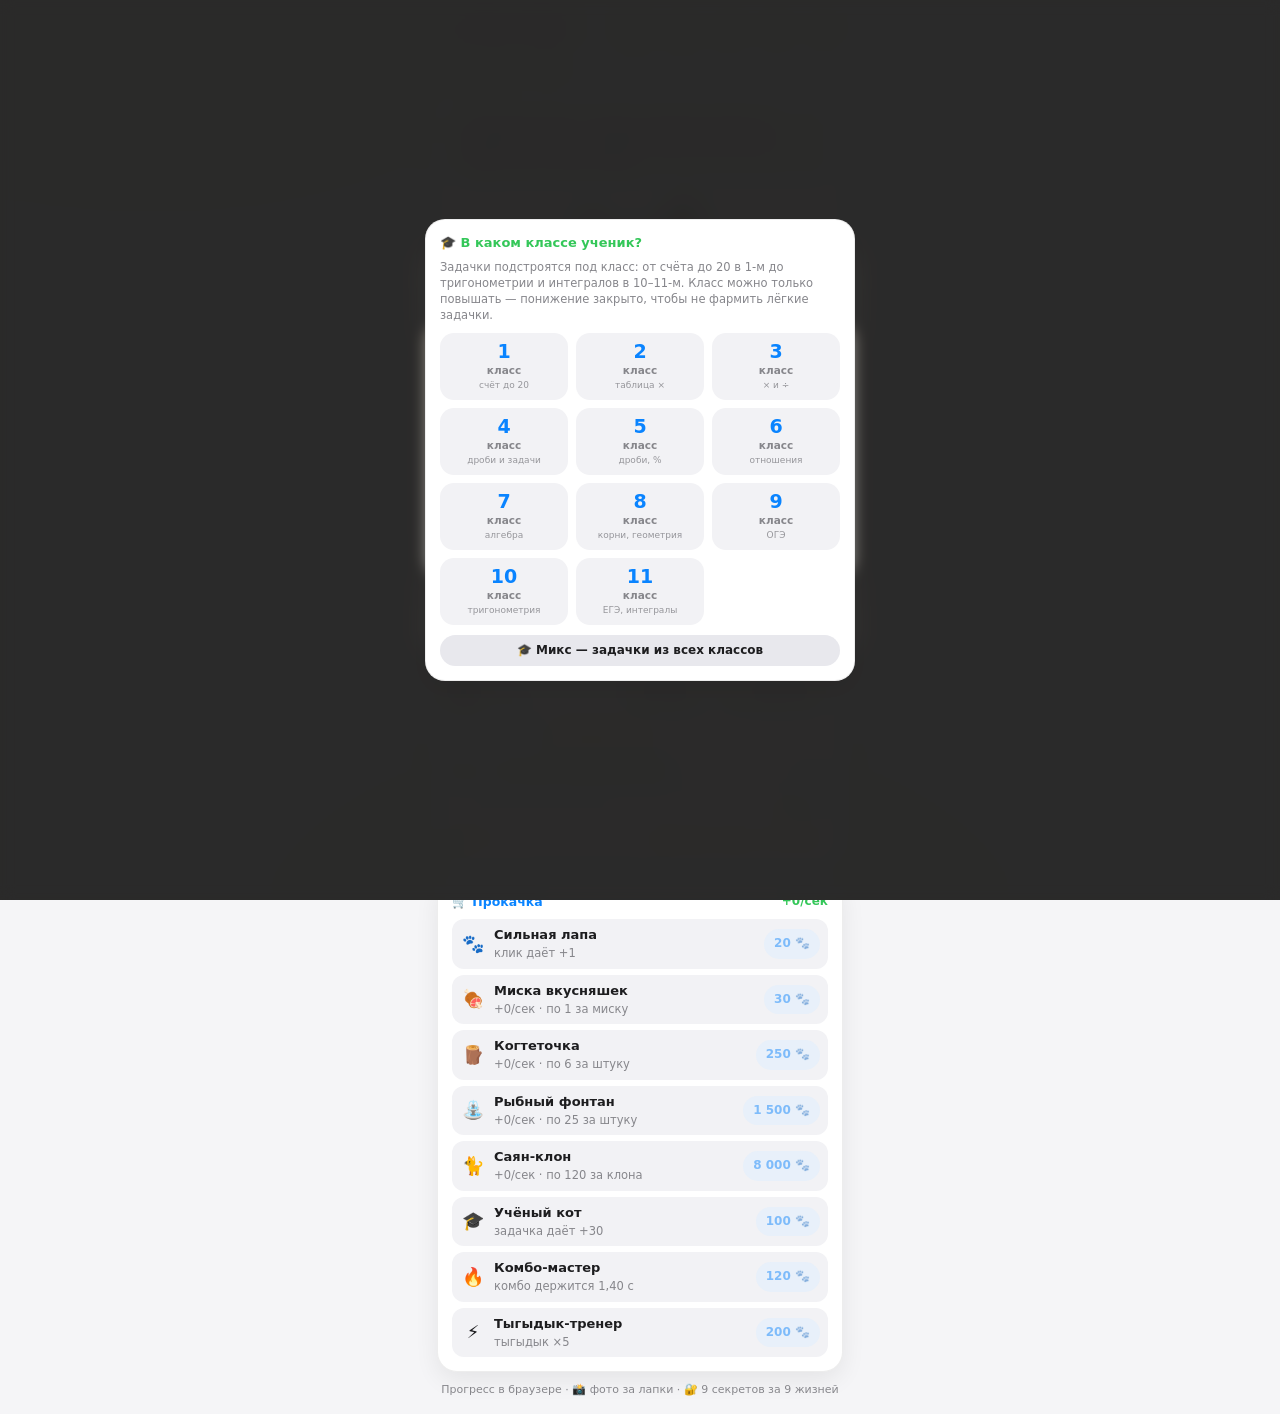
==== commit 23c7a574: "Fix CSS for secretView overlay visibility" ====
--- a/docs/index.html
+++ b/docs/index.html
@@ -244,7 +244,8 @@
   .sec.final:not(.locked) .sec-t { color: var(--amber); }
   .sec.final .sec-img::after { content: "👑"; position: absolute; top: 2px; left: 50%; transform: translateX(-50%); font-size: 14px;
     filter: drop-shadow(0 1px 2px rgba(0,0,0,.6)); }
-  #secretView { position: fixed; inset: 0; z-index: 70; display: none !important; align-items: center; justify-content: center;
+  #secretView { position: fixed; inset: 0; z-index: 70; display: none; align-items: center; justify-content: center; }
+  #secretView:not([hidden]) { display: flex !important; }
     background: rgba(0,0,0,.86); backdrop-filter: blur(10px); -webkit-backdrop-filter: blur(10px); padding: 18px; }
   #secretView[hidden] { display: none !important; }
   .secret-view-card { display: flex; flex-direction: column; align-items: center; gap: 8px; max-width: min(430px, 100%);
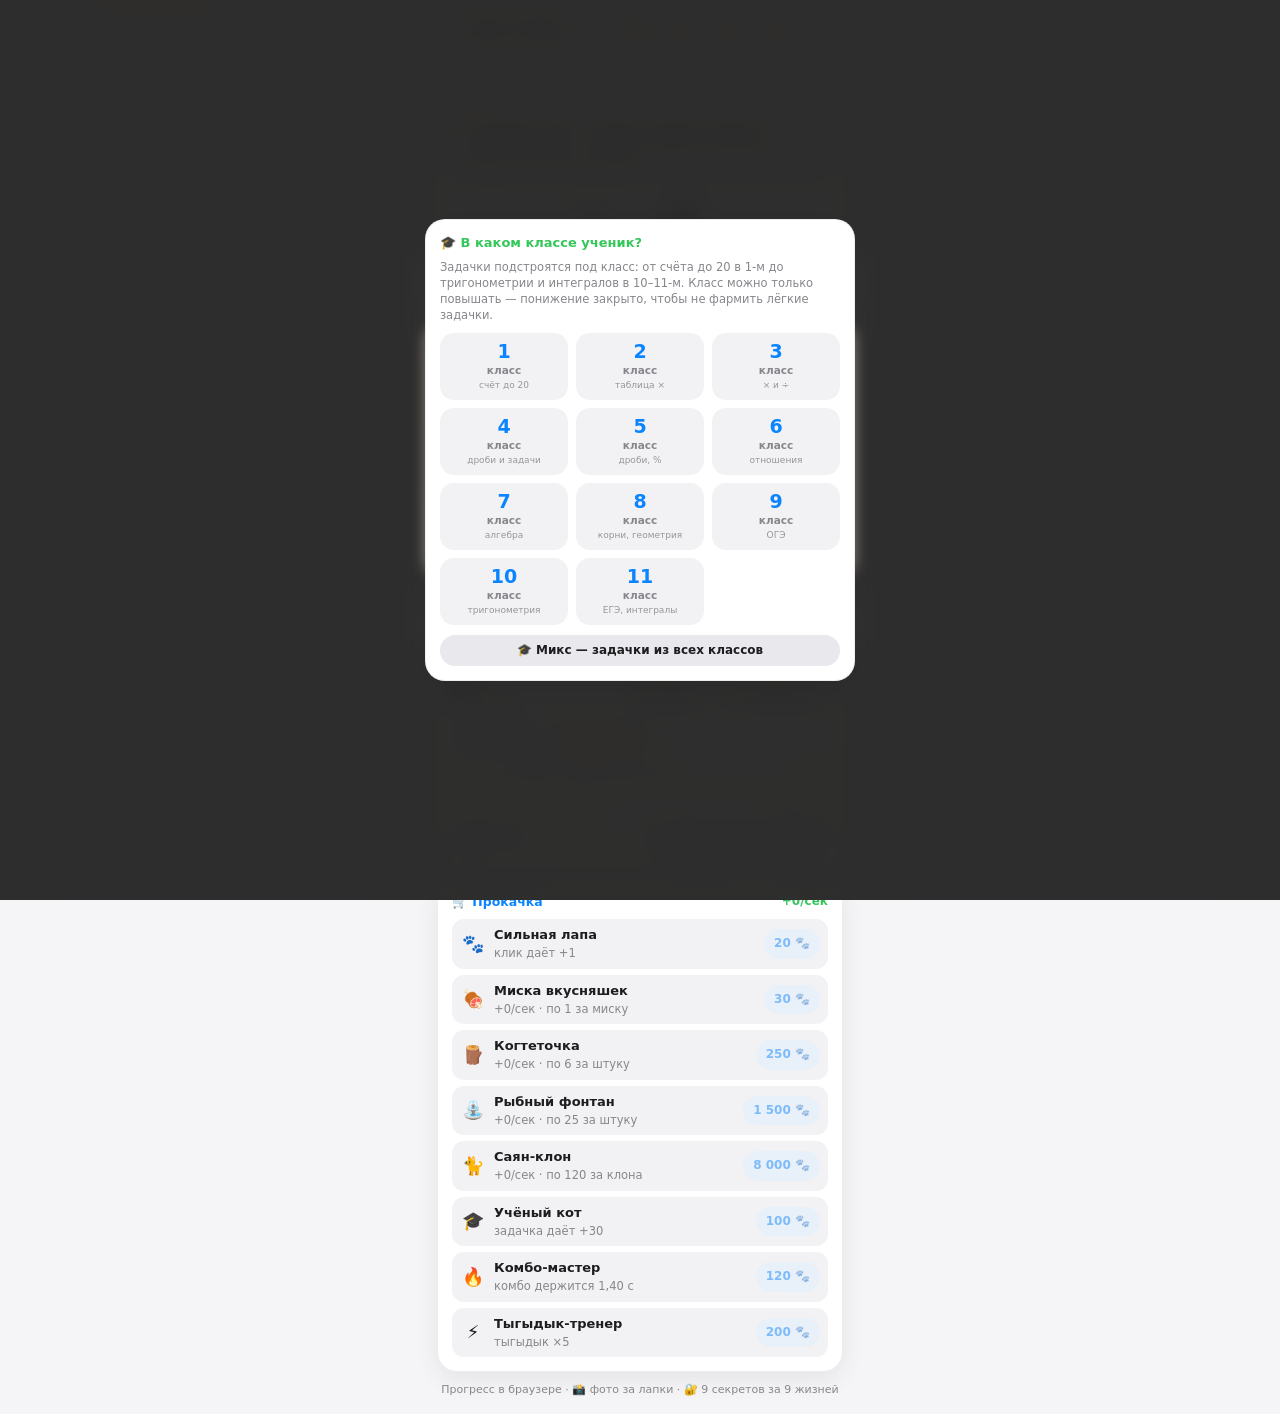
==== commit 6ec3acd9: "Fix CSS for albumOverlay visibility" ====
--- a/docs/index.html
+++ b/docs/index.html
@@ -186,9 +186,9 @@
   .popup .upg-name { font-size: 12px; }
   .popup .upg-eff { font-size: 10.5px; }
   .popup .buy { padding: 5px 8px; font-size: 11px; }
-  #albumOverlay { position: fixed; inset: 0; z-index: 50; display: flex; align-items: center; justify-content: center;
+  #albumOverlay { position: fixed; inset: 0; z-index: 50; display: none; align-items: center; justify-content: center;
     background: rgba(0,0,0,.38); backdrop-filter: blur(6px); -webkit-backdrop-filter: blur(6px); padding: 16px; }
-  #albumOverlay[hidden] { display: flex; }
+  #albumOverlay:not([hidden]) { display: flex !important; }
   .album { width: min(430px, 100%); max-height: min(86vh, 720px); overflow: auto; animation: pop .25s ease-out; }
   @keyframes pop { from { transform: scale(.94); opacity: 0; } }
   .album-hint { font-size: 11.5px; color: var(--sub); margin-top: 6px; }
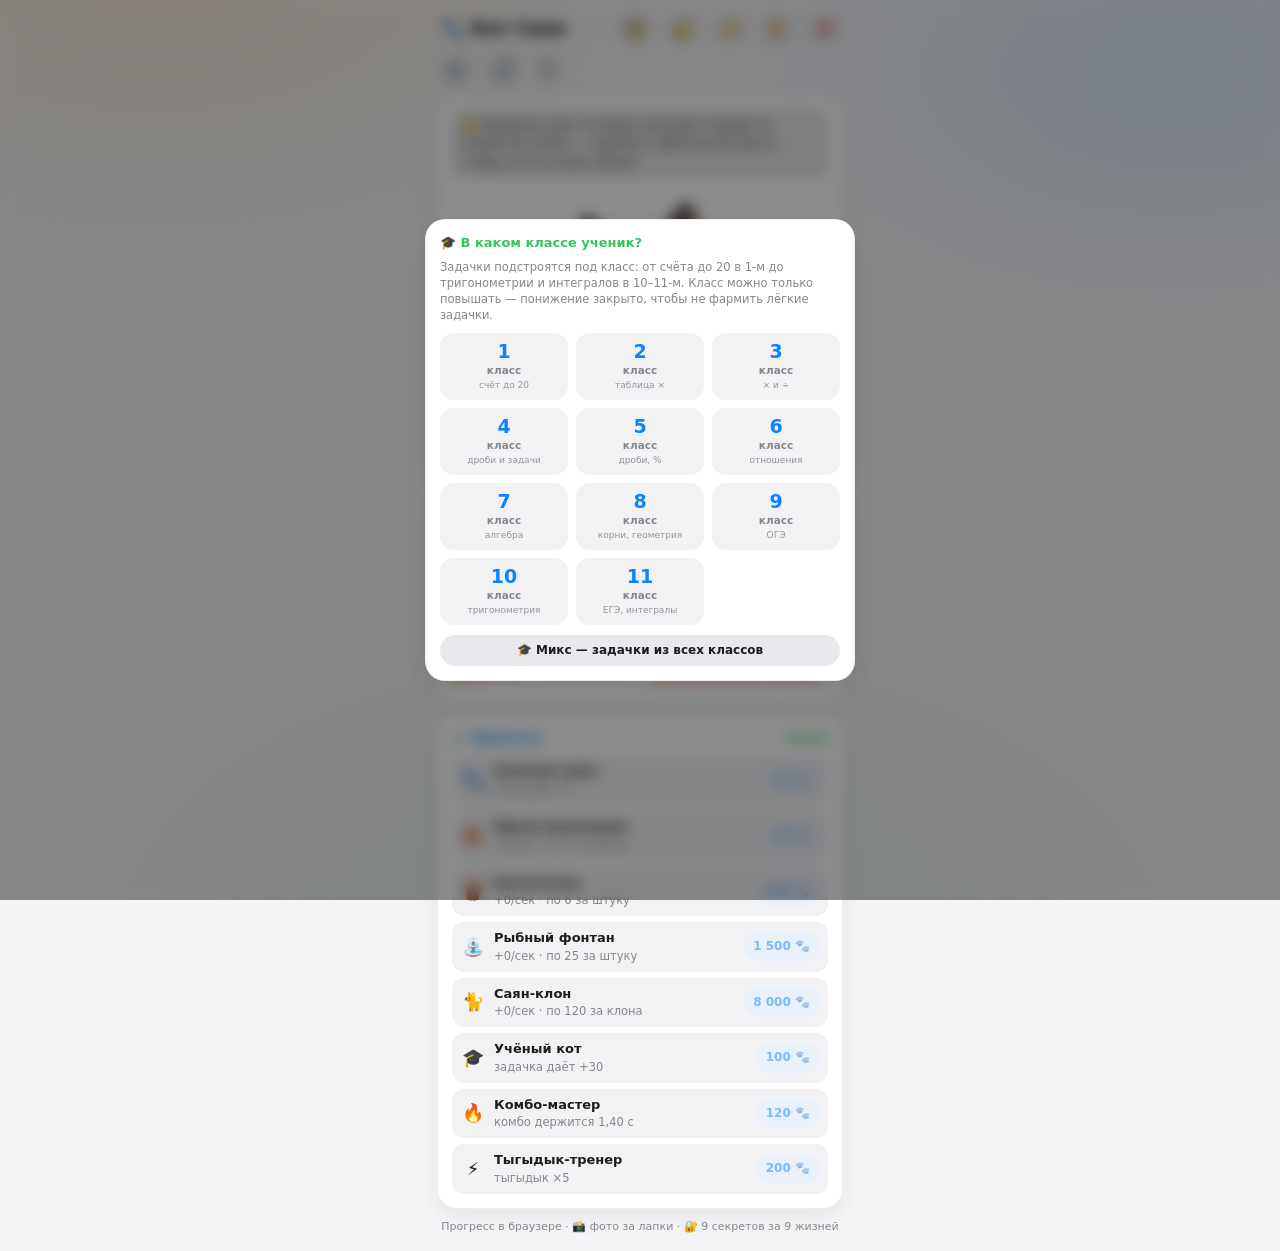
==== commit 1ea2b203: "Fix stuck modals with global [hidden] reset; restore Bearer session auth Per-overlay [hidden]{displa" ====
--- a/docs/index.html
+++ b/docs/index.html
@@ -86,7 +86,7 @@
     text-shadow: 0 1px 0 var(--card);
   }
   .quiz { display: flex; flex-direction: column; gap: 8px; }
-  .quiz[hidden] { display: flex; }
+  .quiz[hidden] { display: none; }
   .quiz-title { font-size: 12.5px; font-weight: 700; color: var(--sage); }
   .quiz-close { padding: 2px 10px; font-size: 14px; }
   #quizQ { font-size: 16px; font-weight: 700; letter-spacing: -.01em; }
@@ -95,7 +95,7 @@
   #hintBtn:disabled { opacity: .5; cursor: default; }
   #quizHint { font-size: 12.5px; font-weight: 600; color: var(--amber);
     background: color-mix(in srgb, var(--amber) 12%, var(--card)); border-radius: 10px; padding: 6px 10px; }
-  #quizHint[hidden] { display: flex; }
+  #quizHint[hidden] { display: none; }
   .opts { display: flex; gap: 8px; }
   .opts button {
     flex: 1; padding: 9px 6px; border-radius: 12px; font-weight: 600; font-size: 14px;
@@ -105,7 +105,7 @@
   .opts button.right { background: var(--sage); color: #fff; opacity: 1; }
   .opts button.wrong { background: var(--amber); color: #fff; opacity: 1; }
   #quizFeedback { font-size: 12.5px; font-weight: 600; color: var(--sub); }
-  #quizFeedback[hidden] { display: flex; }
+  #quizFeedback[hidden] { display: none; }
   #quizFeedback.ok { color: var(--sage); font-size: 14.5px; font-weight: 800; }
   #quizFeedback.bad { color: var(--amber); }
   .quiz-next { width: 100%; margin-top: 9px; padding: 10px; font-size: 14px; font-weight: 800; }
@@ -113,7 +113,7 @@
   #score { font-size: 34px; font-weight: 800; letter-spacing: -.03em; font-variant-numeric: tabular-nums; }
   .unit { font-size: 13px; color: var(--sub); font-weight: 600; }
   .combo { background: color-mix(in srgb, var(--amber) 18%, var(--card)); color: var(--amber); }
-  .combo[hidden] { display: flex; }
+  .combo[hidden] { display: none; }
   .level { font-size: 12px; font-weight: 600; color: var(--sage); margin-top: 6px; }
   .level .nums { color: var(--sub); font-weight: 500; }
   .bar { height: 6px; border-radius: 3px; background: var(--pill); overflow: hidden; margin-top: 5px; }
@@ -211,7 +211,7 @@
   .popup .ph-t { font-size: 10px; }
   #secretOverlay { position: fixed; inset: 0; z-index: 60; display: flex; align-items: center; justify-content: center;
     background: rgba(5,4,2,.62); backdrop-filter: blur(8px); -webkit-backdrop-filter: blur(8px); padding: 16px; }
-  #secretOverlay[hidden] { display: flex; }
+  #secretOverlay[hidden] { display: none; }
   .secret { width: min(430px, 100%); max-height: min(88vh, 740px); overflow: auto; animation: pop .25s ease-out;
     background: linear-gradient(160deg, color-mix(in srgb, var(--amber) 7%, var(--card)), var(--card) 55%);
     border-color: color-mix(in srgb, var(--amber) 40%, var(--hair)); }
@@ -281,7 +281,7 @@
   .popup .grade { max-height: 92vh; }
   #boardOverlay { position: fixed; inset: 0; z-index: 55; display: flex; align-items: center; justify-content: center;
     background: rgba(0,0,0,.42); backdrop-filter: blur(7px); -webkit-backdrop-filter: blur(7px); padding: 16px; }
-  #boardOverlay[hidden] { display: flex; }
+  #boardOverlay[hidden] { display: none; }
   .board { width: min(430px, 100%); max-height: min(88vh, 720px); overflow: auto; animation: pop .25s ease-out; }
   .board-title { font-size: 13px; font-weight: 800; color: var(--amber); }
   #boardCount { font-size: 12px; font-weight: 700; color: var(--sage); }
@@ -328,7 +328,7 @@
   .btn-accent:disabled { opacity: .55; }
   #authOverlay { position: fixed; inset: 0; z-index: 56; display: flex; align-items: center; justify-content: center;
     background: color-mix(in srgb, var(--bg) 70%, transparent); backdrop-filter: blur(6px); padding: 14px; }
-  #authOverlay[hidden] { display: flex; }
+  #authOverlay[hidden] { display: none; }
   .auth { width: min(420px, 100%); max-height: 92vh; overflow-y: auto; }
   .auth-tabs { display: flex; gap: 6px; margin-top: 10px; }
   .auth-tab { flex: 1; padding: 8px 10px; font-size: 13px; font-weight: 700; border-radius: 10px;
@@ -366,6 +366,7 @@
     .album { animation: none; }
     #prestigeBtn.ready { animation: none; }
   }
+[hidden] { display: none !important; }
 </style>
 </head>
 <body>
@@ -1135,7 +1136,7 @@
   $("gradeMix").title = committed ? "Микс доступен только до первого выбора класса" : "";
   $("gradeClose").hidden = S.grade === null;
 }
-function openGrade() { renderGradeGrid(); $("gradeOverlay").hidden = false; }
+function openGrade() { console.log("openGrade called, S.grade:", S.grade); renderGradeGrid(); $("gradeOverlay").hidden = false; }
 function chooseGrade(g) {
   const committed = S.grade !== null && S.grade !== 0;
   if (committed && (g === 0 || g < S.grade)) return;
@@ -1329,12 +1330,16 @@
 ];
 // ⬇ Supabase: замени на свой project-ref и anon key
 const SUPA_FN = "https://ngsonqwylcwcziwxurkc.supabase.co/functions/v1/sayan";
-const NET = { available: false, user: null, board: null, syncTimer: 0 };
+const TOKEN_KEY = "sayan_web_token_v1";
+const NET = { available: false, user: null, board: null, syncTimer: 0, token: null };
+function loadToken() { try { NET.token = localStorage.getItem(TOKEN_KEY) || null; } catch (e) { NET.token = null; } }
+function storeToken(t) { NET.token = t || null; try { if (t) localStorage.setItem(TOKEN_KEY, t); else localStorage.removeItem(TOKEN_KEY); } catch (e) {} }
 const OFFLINE_FOOT = "Это доска данного компьютера/доски: у каждого ученика свой прогресс, рейтинг собирается сам — без кодов. Переключайся чипами «Ученики», добавляй новых кнопкой ＋, убирай лишних 🗑 в строке. Имя ученика — клик по заголовку «🐾 Кот Саян».";
 
 async function netFetch(path, opts = {}) {
   const headers = { Accept: "application/json" };
   if (opts.body !== undefined) headers["content-type"] = "application/json";
+  if (NET.token) headers["Authorization"] = "Bearer " + NET.token;
   const res = await fetch(SUPA_FN + path, {
     method: opts.method || "GET", headers, credentials: "include",
     body: opts.body === undefined ? undefined : JSON.stringify(opts.body),
@@ -1375,7 +1380,7 @@
 async function refreshMe() {
   const r = await netFetch("/api/me");
   if (r.status === 200 && r.data && r.data.user) { NET.user = r.data.user; mergeServerUser(NET.user); }
-  else NET.user = null;
+  else { NET.user = null; if (r.status === 401) storeToken(null); }
 }
 function syncPayload() {
   return { solved: S.solved, totalPets: S.totalPets, bestCombo: S.bestCombo,
@@ -1387,7 +1392,7 @@
   if (!NET.available || !NET.user) return;
   const r = await netFetch("/api/sync", { method: "POST", body: syncPayload() });
   if (r.status === 200 && r.data && r.data.user) { NET.user = r.data.user; updateAccountBar(); if (!$("boardOverlay").hidden) renderBoard(); }
-  else if (r.status === 401) { NET.user = null; updateAccountBar(); if (!$("boardOverlay").hidden) renderBoard(); }
+  else if (r.status === 401) { NET.user = null; storeToken(null); updateAccountBar(); if (!$("boardOverlay").hidden) renderBoard(); }
 }
 function scheduleSync() {
   if (!NET.available || !NET.user || NET.syncTimer) return;
@@ -1396,8 +1401,10 @@
 function syncKeepalive() {
   if (!NET.available || !NET.user) return;
   try {
+    const h = { "content-type": "application/json", Accept: "application/json" };
+    if (NET.token) h["Authorization"] = "Bearer " + NET.token;
     fetch(SUPA_FN + "/api/sync", { method: "POST", credentials: "include", keepalive: true,
-      headers: { "content-type": "application/json", Accept: "application/json" }, body: JSON.stringify(syncPayload()) });
+      headers: h, body: JSON.stringify(syncPayload()) });
   } catch {}
 }
 async function fetchBoard() {
@@ -1532,6 +1539,7 @@
   const code = r.data && typeof r.data.error === "string" ? r.data.error : null;
   if ((r.status === 200 || r.status === 201) && r.data && r.data.user) {
     NET.user = r.data.user;
+    if (r.data.token) storeToken(r.data.token);
     if (authMode !== "profile") mergeServerUser(NET.user);
     else { S.name = NET.user.name; refresh(); save(); }
     closeAuth(); updateAccountBar();
@@ -1551,11 +1559,13 @@
 $("boardEditBtn").addEventListener("click", () => openAuth("profile"));
 $("boardLogoutBtn").addEventListener("click", async () => {
   await netFetch("/api/logout", { method: "POST" });
+  storeToken(null);
   NET.user = null; updateAccountBar();
   if (!$("boardOverlay").hidden) renderBoard();
   say("Вышли из аккаунта 👋 Прогресс остался на этом устройстве.");
 });
 async function initNet() {
+  loadToken();
   const ok = await probeNet();
   NET.available = ok;
   if (ok) { await refreshMe(); if (NET.user) await doSync(); }
@@ -1922,6 +1932,5 @@
         foot.innerHTML = foot.innerHTML.replace(/ · 💾 код переноса/, "");
     }
   </script>
-  </script>
 </body>
 </html>
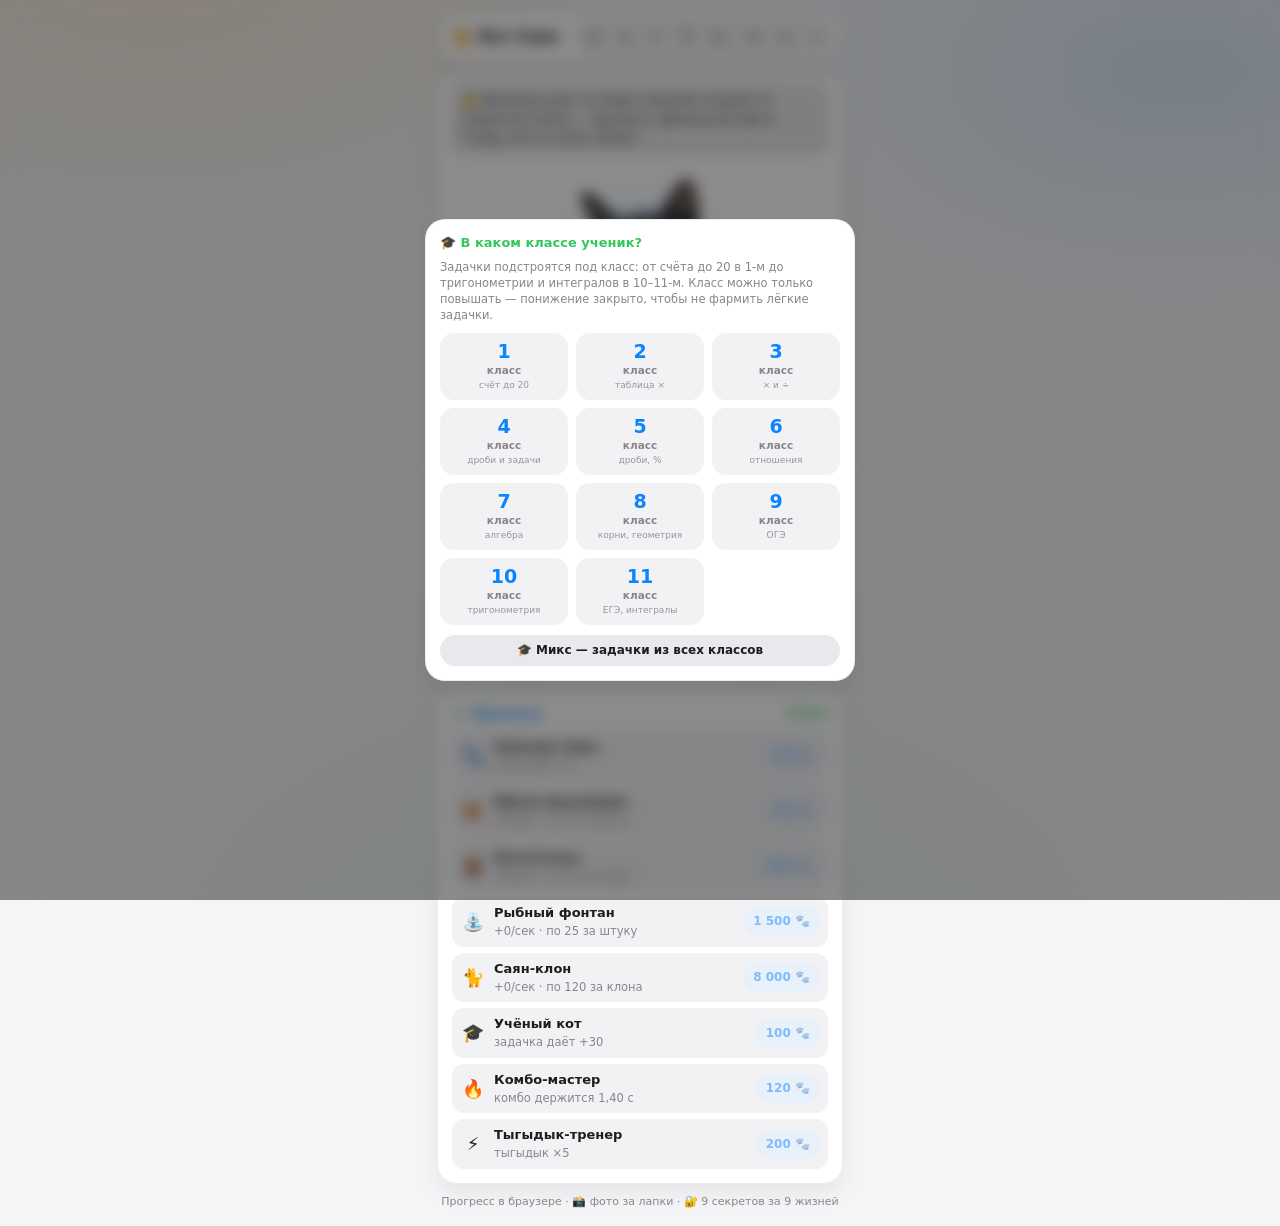
==== commit 55315ee6: "Web clicker: rebuild header as single-row sticky toolbar with SVG icons Replace wrapping emoji circl" ====
--- a/docs/index.html
+++ b/docs/index.html
@@ -42,7 +42,42 @@
   .app { width: min(430px, 100%); padding: 12px 12px 16px; display: flex; flex-direction: column; gap: 10px; }
   .app > * { flex-shrink: 0; }
   .row { display: flex; align-items: center; gap: 8px; }
-  header.row { flex-wrap: wrap; row-gap: 6px; }
+  header.topbar {
+    position: sticky; top: 8px; z-index: 40;
+    display: flex; align-items: center; gap: 6px;
+    padding: 6px 8px; border-radius: 16px;
+    background: color-mix(in srgb, var(--card) 86%, transparent);
+    -webkit-backdrop-filter: blur(12px); backdrop-filter: blur(12px);
+    border: 1px solid var(--hair); box-shadow: var(--shadow);
+  }
+  .brand {
+    display: flex; align-items: center; gap: 6px; flex-shrink: 0;
+    background: none; padding: 4px 6px; border-radius: 10px;
+    font-size: 16px; font-weight: 800; letter-spacing: -.02em;
+    color: var(--text); white-space: nowrap;
+  }
+  .brand:hover { background: color-mix(in srgb, var(--text) 7%, transparent); }
+  .brand svg {
+    width: 20px; height: 20px; flex-shrink: 0; color: var(--amber);
+    filter: drop-shadow(0 0 5px color-mix(in srgb, var(--amber) 60%, transparent));
+  }
+  .toolbar {
+    display: flex; align-items: center; gap: 1px; padding: 2px; min-width: 0;
+    border-radius: 999px; border: 1px solid var(--hair);
+    background: color-mix(in srgb, var(--pill) 55%, var(--card));
+  }
+  .tbtn {
+    position: relative; display: inline-flex; align-items: center; justify-content: center;
+    flex-shrink: 1; min-width: 24px;
+    width: 30px; height: 30px; padding: 0; border-radius: 50%;
+    background: transparent; color: var(--sub);
+    transition: background .15s ease-out, color .15s ease-out, transform .1s ease-out;
+  }
+  .tbtn svg { width: 16px; height: 16px; display: block; flex-shrink: 0; }
+  .tbtn:hover { background: color-mix(in srgb, var(--text) 10%, transparent); color: var(--text); }
+  .tbtn:active { transform: scale(.9); }
+  button:focus-visible { outline: 2px solid var(--accent); outline-offset: 2px; }
+  .tsep { width: 1px; height: 18px; margin: 0 2px; background: var(--hair); }
   .row.wrap { flex-wrap: wrap; row-gap: 6px; }
   .spacer { flex: 1; }
   .card {
@@ -57,11 +92,6 @@
   }
   button:active { transform: scale(.95); }
   .pill { padding: 7px 14px; font-size: 13px; font-weight: 600; }
-  .pill.icon { padding: 7px 11px; font-size: 14px; }
-  .title {
-    background: none; padding: 2px 4px; font-size: 19px; font-weight: 700;
-    letter-spacing: -.02em; color: var(--text);
-  }
   .nameline { font-size: 12px; color: var(--sub); padding: 0 6px; margin-top: -4px; }
   .stage { position: relative; overflow: hidden; padding: 10px 12px 12px; min-height: 250px;
     display: flex; flex-direction: column; align-items: center; justify-content: flex-end; gap: 6px; }
@@ -137,23 +167,29 @@
   ::-webkit-scrollbar-track { background: transparent; }
   ::-webkit-scrollbar-thumb { background: color-mix(in srgb, var(--sub) 45%, transparent); border-radius: 4px; }
   ::-webkit-scrollbar-thumb:hover { background: var(--sub); }
-  #pinBtn.active { background: color-mix(in srgb, var(--accent) 20%, var(--card)); color: var(--accent); }
-  #poseBtn { position: relative; }
-  #poseBtn.badge::after, #secretBtn.badge::after { content: ""; position: absolute; top: 3px; right: 4px; width: 8px; height: 8px;
-    border-radius: 50%; background: var(--rose); box-shadow: 0 0 0 2px var(--card); }
-  #secretBtn { position: relative; }
-  #closeBtn { display: flex; }
+  #pinBtn.active { background: color-mix(in srgb, var(--accent) 22%, transparent); color: var(--accent); }
+  #soundBtn.muted { background: color-mix(in srgb, var(--rose) 14%, transparent); color: var(--rose); }
+  #soundBtn .i-off { display: none; }
+  #soundBtn.muted .i-on { display: none; }
+  #soundBtn.muted .i-off { display: block; }
+  #poseBtn.badge::after, #secretBtn.badge::after, #authBtn.logged::after {
+    content: ""; position: absolute; top: 2px; right: 2px; width: 7px; height: 7px;
+    border-radius: 50%; background: var(--rose); box-shadow: 0 0 0 2px var(--card);
+  }
+  #authBtn.logged::after { background: var(--sage); }
   .popup .app { width: 100%; padding: 8px 8px 10px; gap: 8px; }
   .popup .card { padding: 10px; border-radius: 16px; }
-  .popup .title { font-size: 16px; }
+  .popup .brand { font-size: 15px; }
   .popup .pill { padding: 5px 10px; font-size: 12px; }
-  .popup .pill.icon { padding: 5px 9px; font-size: 13px; }
+  .popup header.topbar { padding: 4px 6px; border-radius: 14px; top: 6px; gap: 6px; }
+  .popup .toolbar { padding: 2px; }
+  .popup .tbtn { width: 28px; height: 28px; }
+  .popup .tbtn svg { width: 15px; height: 15px; }
   .popup .nameline { font-size: 11px; }
   .popup .stage { min-height: 0; padding: 8px 10px 10px; gap: 4px; }
   .popup .bubble { min-height: 30px; padding: 5px 10px; font-size: 12px; border-radius: 12px; }
   .popup #catWrap { width: min(168px, 54vw); }
-  .popup .hint, .popup .foot, .popup #pinBtn, .popup #resetBtn { display: flex; }
-  .popup #closeBtn { display: inline-block; }
+  .popup .hint, .popup .foot { display: flex; }
   .popup #score { font-size: 26px; }
   .popup .level { margin-top: 4px; }
   .popup .energy { margin-top: 6px; }
@@ -348,10 +384,21 @@
   .auth-note { font-size: 10.5px; color: var(--sub); margin-top: 8px; line-height: 1.45; }
   .lb-avatar { font-size: 16px; line-height: 1; flex-shrink: 0; }
   .popup .board { max-height: 92vh; }
+  @media (max-width: 400px) {
+    header.topbar { padding: 5px 6px; gap: 6px; }
+    .brand { font-size: 15px; gap: 5px; padding: 4px; }
+    .brand svg { width: 17px; height: 17px; }
+    .toolbar { gap: 1px; padding: 2px; }
+    .tbtn { width: 28px; height: 28px; }
+    .tbtn svg { width: 16px; height: 16px; }
+    .tsep { margin: 0 2px; }
+    html.offline .brand span { display: none; }
+  }
   @media (max-width: 340px) {
     .pill { padding: 6px 10px; font-size: 12px; }
-    .pill.icon { padding: 6px 8px; font-size: 12px; }
-    .title { font-size: 16px; }
+    .brand span { display: none; }
+    .tbtn { width: 26px; height: 26px; }
+    .tbtn svg { width: 15px; height: 15px; }
     #score { font-size: 28px; }
     .opts { flex-wrap: wrap; }
     #albumGrid { grid-template-columns: repeat(2, 1fr); }
@@ -371,17 +418,23 @@
 </head>
 <body>
 <main class="app">
-  <header class="row">
-    <button class="title" id="titleBtn" title="Клик — подписаться своим именем">🐾 Кот Саян</button>
+  <header class="topbar">
+    <button class="brand" id="titleBtn" title="Клик — подписаться своим именем">
+      <svg viewBox="0 0 24 24" fill="currentColor" aria-hidden="true"><ellipse cx="5.7" cy="9.4" rx="2" ry="2.5"/><ellipse cx="10" cy="6.8" rx="2.1" ry="2.6"/><ellipse cx="14" cy="6.8" rx="2.1" ry="2.6"/><ellipse cx="18.3" cy="9.4" rx="2" ry="2.5"/><path d="M12 11.2c-3.4 0-6.2 2.9-6.2 5.6 0 1.9 1.5 3.2 3.4 3.2 1 0 1.9-.4 2.8-.4s1.8.4 2.8.4c1.9 0 3.4-1.3 3.4-3.2 0-2.7-2.8-5.6-6.2-5.6z"/></svg>
+      <span>Кот Саян</span>
+    </button>
     <div class="spacer"></div>
-    <button class="pill icon" id="poseBtn" aria-label="Альбом фото" title="Альбом фото Саяна">🖼️</button>
-    <button class="pill icon" id="secretBtn" aria-label="Тайный альбом" title="Тайный альбом: 8 кружков и финальное фото за 9 новых жизней">🔐</button>
-    <button class="pill icon" id="authBtn" aria-label="Войти" title="Войти в аккаунт">🔑</button>
-    <button class="pill icon" id="boardBtn" aria-label="Таблица лидеров класса" title="Таблица лидеров класса">🏆</button>
-    <button class="pill icon" id="pinBtn" aria-label="Окошко поверх всех окон" aria-pressed="false" title="Открыть отдельное окошко поверх всех окон">📌</button>
-    <button class="pill icon" id="soundBtn" aria-label="Звук">🔊</button>
-    <button class="pill icon" id="resetBtn" aria-label="Новый ученик" title="Новый ученик: свой прогресс, прежний останется в рейтинге">🔄</button>
-    <button class="pill icon" id="closeBtn" aria-label="Закрыть окошко" title="Закрыть окошко">✕</button>
+    <nav class="toolbar" aria-label="Разделы и настройки">
+      <button class="tbtn" id="poseBtn" aria-label="Альбом фото" title="Альбом фото Саяна"><svg viewBox="0 0 24 24" fill="none" stroke="currentColor" stroke-width="1.8" stroke-linecap="round" stroke-linejoin="round" aria-hidden="true"><rect x="3.5" y="4.5" width="17" height="15" rx="3"/><circle cx="9" cy="9.5" r="1.5"/><path d="M4.5 17l4.6-4.6 3 3 3.4-3.4 4 4"/></svg></button>
+      <button class="tbtn" id="secretBtn" aria-label="Тайный альбом" title="Тайный альбом: 8 кружков и финальное фото за 9 новых жизней"><svg viewBox="0 0 24 24" fill="none" stroke="currentColor" stroke-width="1.8" stroke-linecap="round" stroke-linejoin="round" aria-hidden="true"><rect x="4.5" y="10.5" width="15" height="9" rx="2.5"/><path d="M8 10.5V7.5a4 4 0 0 1 8 0v3"/><path d="M12 14v2"/></svg></button>
+      <button class="tbtn" id="authBtn" aria-label="Войти" title="Войти в аккаунт"><svg viewBox="0 0 24 24" fill="none" stroke="currentColor" stroke-width="1.8" stroke-linecap="round" stroke-linejoin="round" aria-hidden="true"><circle cx="8" cy="15.5" r="4"/><path d="M10.9 12.6 20 3.5"/><path d="M17 6.5l2.5 2.5"/><path d="M14 9.5l2 2"/></svg></button>
+      <button class="tbtn" id="boardBtn" aria-label="Таблица лидеров класса" title="Таблица лидеров класса"><svg viewBox="0 0 24 24" fill="none" stroke="currentColor" stroke-width="1.8" stroke-linecap="round" stroke-linejoin="round" aria-hidden="true"><path d="M7 4h10v5a5 5 0 0 1-10 0V4z"/><path d="M7 5.5H4v1a3.5 3.5 0 0 0 3.5 3.5"/><path d="M17 5.5h3v1a3.5 3.5 0 0 1-3.5 3.5"/><path d="M12 14v4"/><path d="M8.5 21c0-1.9 1.6-3 3.5-3s3.5 1.1 3.5 3"/></svg></button>
+      <button class="tbtn" id="pinBtn" aria-label="Окошко поверх всех окон" aria-pressed="false" title="Открыть отдельное окошко поверх всех окон"><svg viewBox="0 0 24 24" fill="none" stroke="currentColor" stroke-width="1.8" stroke-linecap="round" stroke-linejoin="round" aria-hidden="true"><rect x="3" y="5" width="18" height="14" rx="3"/><rect x="12" y="11.5" width="6.5" height="5" rx="1.2" fill="currentColor" stroke="none"/></svg></button>
+      <span class="tsep" aria-hidden="true"></span>
+      <button class="tbtn" id="soundBtn" aria-label="Звук включён — выключить"><svg class="i-on" viewBox="0 0 24 24" fill="none" stroke="currentColor" stroke-width="1.8" stroke-linecap="round" stroke-linejoin="round" aria-hidden="true"><path d="M4 9.5v5h3.2L12 18.7V5.3L7.2 9.5H4z" fill="currentColor" stroke-width="1.4"/><path d="M15.3 9.2a4.1 4.1 0 0 1 0 5.6"/><path d="M17.8 6.8a7.6 7.6 0 0 1 0 10.4"/></svg><svg class="i-off" viewBox="0 0 24 24" fill="none" stroke="currentColor" stroke-width="1.8" stroke-linecap="round" stroke-linejoin="round" aria-hidden="true"><path d="M4 9.5v5h3.2L12 18.7V5.3L7.2 9.5H4z" fill="currentColor" stroke-width="1.4"/><path d="M16 9.5l5 5"/><path d="M21 9.5l-5 5"/></svg></button>
+      <button class="tbtn" id="resetBtn" aria-label="Новый ученик" title="Новый ученик: свой прогресс, прежний останется в рейтинге"><svg viewBox="0 0 24 24" fill="none" stroke="currentColor" stroke-width="1.8" stroke-linecap="round" stroke-linejoin="round" aria-hidden="true"><path d="M3 3v5h5"/><path d="M3 12a9 9 0 1 0 9-9 9.75 9.75 0 0 0-6.74 2.74L3 8"/></svg></button>
+      <button class="tbtn" id="closeBtn" aria-label="Закрыть окошко" title="Закрыть окошко"><svg viewBox="0 0 24 24" fill="none" stroke="currentColor" stroke-width="1.8" stroke-linecap="round" stroke-linejoin="round" aria-hidden="true"><path d="M6.5 6.5l11 11"/><path d="M17.5 6.5l-11 11"/></svg></button>
+    </nav>
   </header>
   <div class="nameline" id="nameLine" hidden></div>
 
@@ -999,7 +1052,8 @@
     : combo >= 5 ? "😻" : "👀";
   $("nameLine").hidden = !S.name;
   if (S.name) $("nameLine").textContent = "👋 " + S.name;
-  $("soundBtn").textContent = S.sound ? "🔊" : "🔇";
+  $("soundBtn").classList.toggle("muted", !S.sound);
+  $("soundBtn").setAttribute("aria-label", S.sound ? "Звук включён — выключить" : "Звук выключен — включить");
   $("gradeBtn").textContent = "🎓 " + (S.grade ? S.grade + " кл" : "микс");
   $("livesPill").textContent = "🔐 " + S.lives + "/9 · " + multStr();
   const req = prestigeReq();
@@ -1413,6 +1467,9 @@
 }
 function updateAccountBar() {
   const on = NET.available;
+  const logged = on && !!NET.user;
+  $("authBtn").classList.toggle("logged", logged);
+  $("authBtn").title = logged ? "Аккаунт: " + (NET.user.name || "Ученик") : "Войти в аккаунт";
   $("boardStudentsRow").hidden = on;
   $("boardAccount").hidden = !(on && NET.user);
   $("boardJoinRow").hidden = !(on && !NET.user);
@@ -1568,6 +1625,7 @@
   loadToken();
   const ok = await probeNet();
   NET.available = ok;
+  document.documentElement.classList.toggle("offline", !ok);
   if (ok) { await refreshMe(); if (NET.user) await doSync(); }
   updateAccountBar();
   $("resetBtn").hidden = ok;
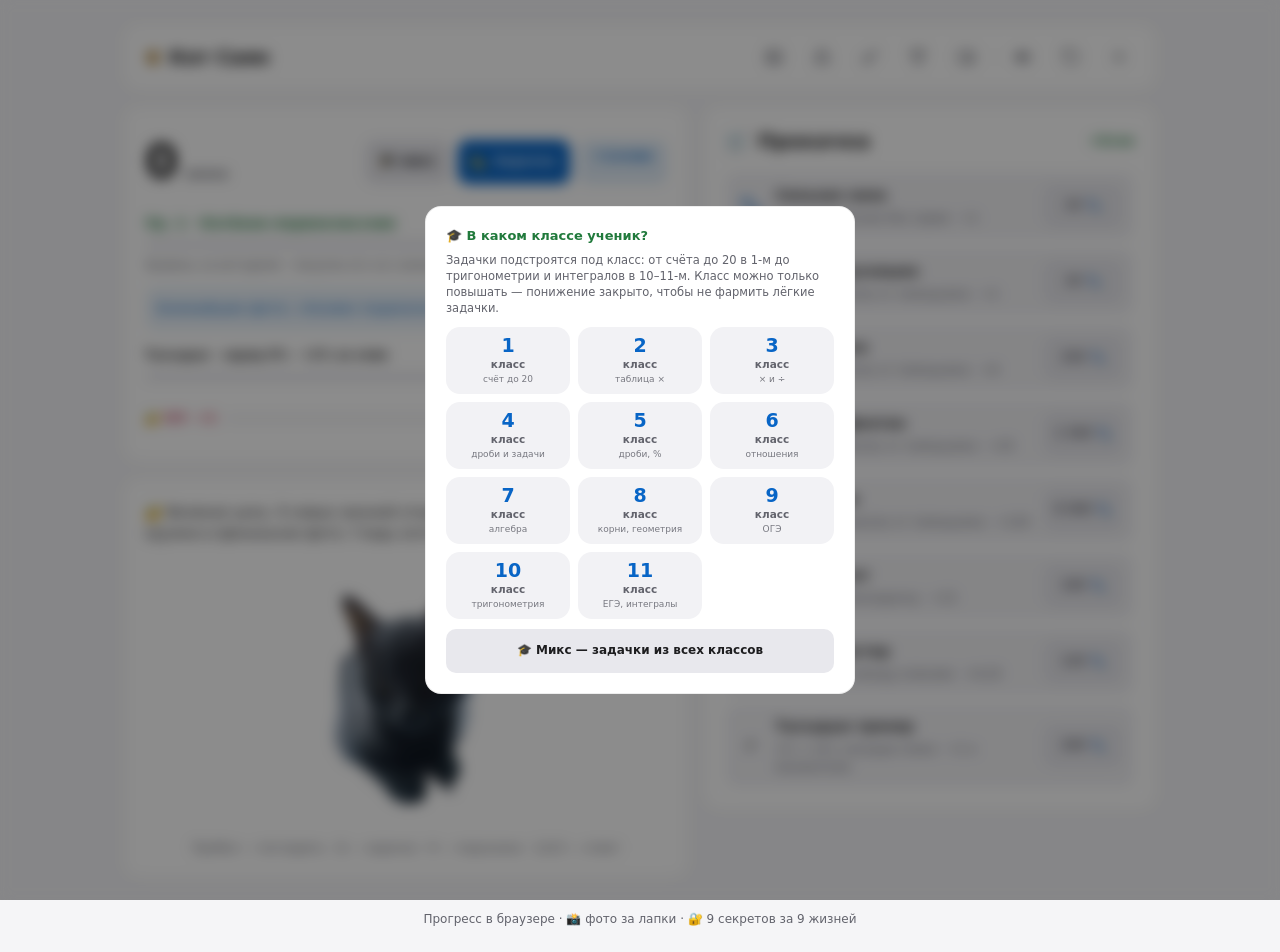
==== commit c5d92468: "Fix zoomies and improve lifetime progress, upgrade previews and series clarity Co-Authored-By: Sharr" ====
--- a/docs/index.html
+++ b/docs/index.html
@@ -415,6 +415,7 @@
   }
 [hidden] { display: none !important; }
 </style>
+<link rel="stylesheet" href="game.css">
 </head>
 <body>
 <main class="app">
@@ -440,7 +441,7 @@
 
   <section class="card stage" id="stage" aria-label="Кот Саян">
     <div class="bubble" id="bubble">Кликни по Саяну или нажми Пробел, чтобы погладить</div>
-    <div id="catWrap"><img id="cat" src="assets/sprites/curious.png" alt="Кот Саян"></div>
+    <div id="catWrap" role="button" tabindex="0" aria-label="Погладить Саяна"><img id="cat" src="assets/sprites/curious.png" alt="Кот Саян"></div>
     <div id="fx"></div>
     <div class="hint" id="ctrlHint">Пробел — погладить · Q — задачка · H — подсказка · 1/2/3 — ответ</div>
   </section>
@@ -461,19 +462,21 @@
     <button class="pill quiz-next" id="quizNext" hidden>Следующая задачка →</button>
   </section>
 
-  <section class="card" aria-label="Прогресс">
+  <section class="card progress-card" aria-label="Прогресс">
     <div class="row wrap">
       <div class="score-big"><span id="score">0</span><span class="unit" id="unit">лапок</span></div>
       <div class="spacer"></div>
       <button class="pill" id="gradeBtn" title="Класс ученика. Смена класса — долгое нажатие (для учителя)">🎓 микс</button>
       <button class="pill" id="quizBtn" title="Попросить задачку сейчас (Q)">📐 Задачка</button>
       <span class="pill clickpill" id="clickPill">+1/клик</span>
-      <span class="pill combo" id="comboPill" hidden>Комбо x2</span>
+      <span class="pill combo" id="comboPill" hidden>2 подряд · +0 к базе</span>
     </div>
     <div class="row level"><span id="levelTitle"></span><div class="spacer"></div><span class="nums" id="levelNums"></span></div>
     <div class="bar"><div id="levelBar"></div></div>
+    <div class="progress-note">Уровень за всё время · покупки его не снижают</div>
+    <button class="photo-goal" id="photoGoal" title="Открыть альбом фото"></button>
     <div class="row energy">
-      <span>⚡</span>
+      <span id="energyStatus" role="status">Тыгыдык · заряд 0%</span>
       <div class="bar"><div id="energyBar"></div></div>
       <div class="spacer"></div>
       <span id="solved" title="Решено задачек">📐 0</span>
@@ -486,7 +489,7 @@
     </div>
   </section>
 
-  <section class="card" aria-label="Прокачка">
+  <section class="card shop-card" aria-label="Прокачка">
     <div class="row">
       <span class="shop-title">🛒 Прокачка</span>
       <div class="spacer"></div>
@@ -636,7 +639,9 @@
 "use strict";
 const D = window.SAYAN_DATA;
 const $ = id => document.getElementById(id);
-const reduced = matchMedia("(prefers-reduced-motion: reduce)").matches;
+const motionQuery = matchMedia("(prefers-reduced-motion: reduce)");
+let reduced = motionQuery.matches;
+motionQuery.addEventListener("change", e => { reduced = e.matches; });
 
 const SAVE_KEY = "sayan_web_save_v1";
 const store = {
@@ -829,6 +834,25 @@
 const quizReward = () => Math.round((D.quizReward + 15 * lvl("quiz")) * lifeMult());
 const comboWindow = () => 1.4 + .25 * lvl("combo");
 const zoomMult = () => 5 + lvl("zoom");
+const seriesBonus = n => n >= 10 ? 2 : n >= 5 ? 1 : 0;
+const effectNum = n => Number(n.toFixed(2)).toLocaleString("ru-RU");
+function upgradeValue(u, l) {
+  if (u.rate) return l * u.rate * lifeMult();
+  if (u.id === "click") return (1 + l) * lifeMult();
+  if (u.id === "quiz") return Math.round((D.quizReward + 15 * l) * lifeMult());
+  if (u.id === "combo") return 1.4 + .25 * l;
+  return 5 + l;
+}
+function upgradeEffect(u, l) {
+  const unit = u.rate ? "лапок/сек от помощника" : u.id === "click" ? "лапок/клик без серии"
+    : u.id === "quiz" ? "лапок/задачку" : u.id === "combo" ? "с между кликами" : "к награде клика";
+  const value = n => (u.id === "zoom" ? "×" : "") + effectNum(n);
+  const current = upgradeValue(u, l);
+  if (l >= u.max) return value(current) + " " + unit + " · максимум";
+  const next = upgradeValue(u, l + 1);
+  return value(current) + " → " + value(next) + " " + unit + " · +" + effectNum(next - current)
+    + (u.id === "zoom" ? " к множителю" : "");
+}
 
 function addPets(gain, silent) {
   const prev = S.pets, prevTotal = S.totalPets;
@@ -845,7 +869,7 @@
     }
   }
   if (unlockedPhoto) return true;
-  const li0 = levelInfo(prev), li1 = levelInfo(S.pets);
+  const li0 = levelInfo(prevTotal), li1 = levelInfo(S.totalPets);
   if (li1.i > li0.i) { if (!silent) { say("Новый уровень: " + li1.title + "! 🎉"); play("levelup"); } return true; }
   if (!silent) {
     for (const k in D.milestones) {
@@ -911,6 +935,20 @@
   }
 }
 
+// Полный заряд ждёт окончания отдыха, независимо от настройки анимации.
+function updateZoomies(now) {
+  if (zoomiesUntil && now >= zoomiesUntil) { zoomiesUntil = 0; energy = 0; }
+  if (!zoomiesUntil && energy >= 100 && now >= zoomiesCooldownUntil) startZoomies(now);
+  const active = now < zoomiesUntil;
+  if (active) energy = Math.max(0, 100 * (zoomiesUntil - now) / ZOOMIES_SECONDS);
+  const rest = Math.max(0, Math.ceil(zoomiesCooldownUntil - now));
+  const text = active ? "Тыгыдык ×" + zoomMult() + " · ещё " + Math.ceil(zoomiesUntil - now) + " с"
+    : rest ? "Отдых " + rest + " с · заряд " + Math.floor(energy) + "%" + (energy >= 100 ? " · старт автоматически" : "")
+    : "Тыгыдык · заряд " + Math.floor(energy) + "% · +2% за клик";
+  if ($("energyStatus").textContent !== text) $("energyStatus").textContent = text;
+  $("stage").classList.toggle("running", active);
+}
+
 function startZoomies(now) {
   zoomiesUntil = now + ZOOMIES_SECONDS;
   zoomiesCooldownUntil = now + ZOOMIES_SECONDS + ZOOMIES_COOLDOWN;
@@ -932,19 +970,19 @@
   combo = (now - lastPet <= comboWindow()) ? combo + 1 : 1;
   lastPet = now;
   S.bestCombo = Math.max(S.bestCombo, combo);
-  if (combo >= 10) gain += 2; else if (combo >= 5) gain += 1;
+  gain += seriesBonus(combo);
   gain *= lifeMult();
   if (now < zoomiesUntil) gain *= zoomMult();
   const celebrated = addPets(gain);
   clicks++;
   if (!sleeping) {
-    energy = Math.min(100, energy + 2);
-    if (energy >= 100 && now >= zoomiesCooldownUntil) startZoomies(now);
+    if (now >= zoomiesUntil) energy = Math.min(100, energy + 2);
+    if (energy >= 100 && now >= zoomiesUntil && now >= zoomiesCooldownUntil) startZoomies(now);
   }
   squash.vel -= 5.5;
   floatAtCat("+" + fmt(gain));
   tap();
-  if (combo === 5 && !celebrated) say("Комбо x5! Саян мурчит от восторга 🔥");
+  if ((combo === 5 || combo === 10) && !celebrated) say(combo + " подряд! +" + seriesBonus(combo) + " к базе клика до бонуса жизней и тыгыдыка 🔥");
   if (clicks % QUIZ_CADENCE === 0 && !quiz) spawnQuiz();
   refresh();
   queueSave();
@@ -1039,15 +1077,15 @@
 }
 
 function refresh() {
-  const li = levelInfo(S.pets);
+  const li = levelInfo(S.totalPets);
   $("levelTitle").textContent = "Ур. " + (li.i + 1) + " · " + li.title;
-  $("levelNums").textContent = li.next ? fmt(S.pets) + " / " + fmt(li.next[0]) : fmt(S.pets) + " · максимум";
+  $("levelNums").textContent = li.next ? fmt(S.totalPets) + " / " + fmt(li.next[0]) : fmt(S.totalPets) + " · максимум";
   $("levelBar").style.width = (li.ratio * 100).toFixed(1) + "%";
   $("solved").textContent = "📐 " + S.solved;
   $("solved").title = "Решено задачек: " + S.solved + " · банк класса: " + quizBank().length;
   $("unit").textContent = plural(Math.floor(S.pets));
-  $("clickPill").textContent = "+" + fmt(clickPower()) + "/клик";
-  $("ratePill").textContent = "+" + fmt(passiveRate()) + "/сек";
+  $("clickPill").textContent = "+" + effectNum(clickPower()) + "/клик";
+  $("ratePill").textContent = "+" + effectNum(passiveRate()) + "/сек";
   $("mood").textContent = sleeping ? "😴" : performance.now() / 1000 < zoomiesUntil ? "⚡"
     : combo >= 5 ? "😻" : "👀";
   $("nameLine").hidden = !S.name;
@@ -1085,23 +1123,22 @@
     if (now - lastAutoSave > 5) { lastAutoSave = now; save(); }
   }
   if (t - lastShopUi > 250) { lastShopUi = t; updateShop(); }
+  updateZoomies(now);
   springStep(squash, dt);
   const wrap = $("catWrap");
   let x = 0, tilt = 0, bob = 0;
   if (!reduced) {
     bob = Math.sin(now * 1.7) * 3;
     if (now < zoomiesUntil) {
-      const stageW = $("stage").clientWidth;
-      const amp = Math.max(0, stageW / 2 - wrap.offsetWidth / 2 - 10);
+      const amp = Math.max(0, $("stage").clientWidth / 2 - wrap.offsetWidth * .36 - 20);
       x = Math.sin(now * 5.2) * amp;
-      tilt = Math.cos(now * 5.2) * 7;
-      energy = Math.max(0, 100 * (zoomiesUntil - now) / ZOOMIES_SECONDS);
-    } else if (energy > 0 && now >= zoomiesUntil) {
-      energy = Math.max(0, energy - dt * 4);
+      tilt = Math.cos(now * 5.2) * 9;
     }
   }
-  const sy = 1 - .12 * squash.v, sx = 1 + .10 * squash.v;
-  wrap.style.transform = `translate(${x}px, ${bob}px) rotate(${tilt}deg) scale(${sx}, ${sy})`;
+  const runScale = now < zoomiesUntil ? .72 : 1;
+  const sy = reduced ? 1 : runScale * (1 - .12 * squash.v);
+  const sx = reduced ? 1 : runScale * (1 + .10 * squash.v);
+  $("cat").style.transform = `translate(${x}px, ${bob}px) rotate(${tilt}deg) scale(${sx}, ${sy})`;
   if (!sleeping && now - lastActivity > SLEEP_IDLE) {
     sleeping = true;
     say("Zzz… погладь, чтобы разбудить (+5) 💤");
@@ -1117,12 +1154,12 @@
   }
   if (!quiz && now > nextIdleQuiz) { nextIdleQuiz = now + 75; spawnQuiz(); }
   const cp = $("comboPill");
-  if (combo >= 2 && now - lastPet <= comboWindow()) { cp.hidden = false; cp.textContent = "Комбо x" + combo; }
+  if (combo >= 2 && now - lastPet <= comboWindow()) { cp.hidden = false; cp.textContent = combo + " подряд · +" + seriesBonus(combo) + " к базе"; }
   else cp.hidden = true;
   shownScore += (S.pets - shownScore) * Math.min(1, dt * 10);
   if (Math.abs(S.pets - shownScore) < .6) shownScore = S.pets;
   $("score").textContent = fmt(shownScore);
-  $("energyBar").style.width = energy.toFixed(0) + "%";
+  $("energyBar").style.width = Math.floor(energy) + "%";
   setPose();
   requestAnimationFrame(tick);
 }
@@ -1148,7 +1185,7 @@
     (n === 9 ? "\nЭТО ФИНАЛ: тот самый запретный крупный план! 🙈" : "") +
     "\n\nСбросится: лапки и прокачка этого забега.\nОстанется: тайный альбом, обычный альбом, имя, решённые задачки.\nБонус к лапкам навсегда: " + nextMult + ".")) return;
   S.lives = n; S.pets = 0; S.runPets = 0; S.upg = {};
-  combo = 0; energy = 0; clicks = 0; shownScore = 0; sleeping = false;
+  resetTransients();
   S.secretNew = true;
   hideQuiz();
   say("🔐 Секрет №" + n + " открыт: «" + sec.t + "»! Загляни в тайный альбом 🔐");
@@ -1240,6 +1277,10 @@
 }
 function resetTransients() {
   combo = 0; energy = 0; clicks = 0; shownScore = S.pets; sleeping = false;
+  zoomiesUntil = 0; zoomiesCooldownUntil = 0; lastPet = -99; wakePoseUntil = 0;
+  squash.v = 0; squash.vel = 0;
+  lastActivity = performance.now() / 1000; nextIdleQuiz = lastActivity + 75;
+  updateZoomies(lastActivity);
   quizOrderCache = null; hideQuiz();
 }
 function switchStudent(id) {
@@ -1634,6 +1675,9 @@
 
 window.addEventListener("keydown", e => {
   if (e.repeat) return;
+  if (e.target.matches("input, textarea, select, [contenteditable]")) return;
+  if (e.target.closest("button") && e.target.id !== "catWrap") return;
+  if (["authOverlay", "albumOverlay", "secretOverlay", "secretView"].some(id => !$(id).hidden) && e.code !== "Escape") return;
   if (!$("gradeOverlay").hidden) { if (e.code === "Escape" && S.grade !== null) $("gradeOverlay").hidden = true; return; }
   if (!$("boardOverlay").hidden) { if (e.code === "Escape") $("boardOverlay").hidden = true; return; }
   if (e.code === "Space") { e.preventDefault(); pet(); }
@@ -1697,18 +1741,24 @@
 }
 function syncAlbumProgress() {
   const el = $("albumProgress");
+  const nextPhoto = PHOTOS.filter(p => p.th > S.totalPets).sort((a, b) => a.th - b.th)[0];
+  $("photoGoal").textContent = nextPhoto
+    ? "Ближайшее фото: «" + nextPhoto.t + "» · осталось " + fmt(Math.ceil(nextPhoto.th - S.totalPets)) + " лапок →"
+    : "Все " + PHOTOS.length + " фото открыты · посмотреть альбом →";
   const locked = PHOTOS.filter(p => S.totalPets < p.th);
   if (!locked.length) { el.textContent = "👑 Все фото открыты! Накоплено за всё время: " + fmt(S.totalPets) + " лапок."; return; }
   const next = Math.min(...locked.map(p => p.th));
   el.textContent = "Накоплено за всё время: " + fmt(S.totalPets) + " лапок (покупки не уменьшают) · до ближайшего фото осталось " + fmt(Math.max(0, next - S.totalPets));
 }
-$("poseBtn").addEventListener("click", () => {
+function openAlbum() {
   S.albumNew = false;
   renderAlbum();
   $("albumOverlay").hidden = false;
   refresh(); queueSave();
   initAudio(); tap();
-});
+}
+$("photoGoal").addEventListener("click", openAlbum);
+$("poseBtn").addEventListener("click", openAlbum);
 $("albumClose").addEventListener("click", () => { $("albumOverlay").hidden = true; });
 $("albumOverlay").addEventListener("click", e => { if (e.target === $("albumOverlay")) $("albumOverlay").hidden = true; });
 $("albumAuto").addEventListener("click", () => {
@@ -1856,7 +1906,7 @@
     const l = lvl(u.id);
     const row = $("upg-" + u.id);
     row.querySelector(".upg-lvl").textContent = l ? "ур. " + l : "";
-    row.querySelector(".upg-eff").textContent = u.eff(l);
+    row.querySelector(".upg-eff").textContent = upgradeEffect(u, l);
     const b = row.querySelector(".buy");
     if (l >= u.max) { b.textContent = "МАКС"; b.disabled = true; }
     else { const c = cost(u, l); b.textContent = fmt(c) + " 🐾"; b.disabled = S.pets < c; }
@@ -1871,7 +1921,7 @@
   S.upg[u.id] = l + 1;
   play("treat");
   squash.vel -= 3;
-  say("Куплено: " + u.name + " " + u.ico + " Теперь " + u.eff(l + 1) + "!");
+  say("Куплено: " + u.name + " " + u.ico + " · " + upgradeEffect(u, l));
   const row = $("upg-" + u.id);
   row.classList.add("bought");
   setTimeout(() => row.classList.remove("bought"), 600);
@@ -1949,7 +1999,7 @@
 function isTouch() { return matchMedia("(pointer: coarse)").matches || navigator.maxTouchPoints > 0; }
 function syncCtrlHint() {
   $("ctrlHint").textContent = isTouch()
-    ? "Тапни по коту — +1 лапка · 📐 Задачка — пример · тап по варианту — ответ"
+    ? "Тапай по коту · 50 касаний заряжают тыгыдык · задачки дают бонус"
     : "Пробел — погладить · Q — задачка · H — подсказка · 1/2/3 — ответ";
   const b = $("bubble");
   if (isTouch() && b.textContent.indexOf("Пробел") >= 0) b.textContent = "Тапни по Саяну, чтобы погладить 🐾";
--- a/docs/game.css
+++ b/docs/game.css
@@ -0,0 +1,79 @@
+/* Игровой экран: одна сцена, читаемый прогресс, магазин рядом. */
+:root { --sub: #62636c; --accent: #0865c6; --sage: #217a3c; --amber: #986000; --rose: #bf2447; }
+body::before { display: none; }
+.app { width: min(1080px, 100%); padding: 24px; gap: 16px; }
+header.topbar { top: 12px; padding: 8px 12px; border-radius: 16px; background: var(--card); backdrop-filter: none; box-shadow: none; }
+.brand { font-weight: 600; min-height: 44px; font-size: 20px; }
+.brand svg { filter: none; }
+.brand { min-width: 44px; }
+@media (max-width: 400px) { html.offline .brand span { display: inline; } }
+#cat { will-change: transform; }
+#catWrap { touch-action: manipulation; }
+.toolbar { border: 0; background: none; border-radius: 12px; gap: 4px; }
+.tbtn { width: 44px; height: 44px; min-width: 44px; border-radius: 10px; }
+.tbtn svg { width: 20px; height: 20px; }
+.card { border-radius: 16px; box-shadow: none; padding: 20px; }
+.stage { min-height: 360px; gap: 16px; padding: 20px; }
+#catWrap { width: min(260px, 64vw); outline-offset: 4px; }
+#catWrap:focus-visible { outline: 3px solid var(--accent); border-radius: 20px; }
+#catWrap::before { display: none; }
+.bubble { background: transparent; padding: 0; font-size: 14px; line-height: 1.5; min-height: 48px; }
+.hint, .foot { font-size: 12px; line-height: 1.5; }
+#score { font-size: 48px; font-weight: 600; }
+.pill, .buy, .quiz-close, .opts button, #hintBtn, #prestigeBtn { min-height: 44px; border-radius: 10px; }
+.level { margin-top: 16px; font-size: 14px; flex-wrap: wrap; }
+.progress-note { color: var(--sub); font-size: 12px; margin-top: 8px; }
+.photo-goal { width: 100%; text-align: left; padding: 12px; margin-top: 12px; border-radius: 12px; min-height: 44px; font-size: 14px; line-height: 1.5; background: color-mix(in srgb, var(--accent) 8%, var(--card)); color: var(--accent); }
+.combo { font-size: 12px; }
+.ph-lock { background: rgba(0, 0, 0, .65); }
+.upg-eff { line-height: 1.5; overflow-wrap: anywhere; }
+.bar { height: 8px; border-radius: 4px; margin-top: 8px; }
+.energy { display: grid; grid-template-columns: 1fr auto auto; gap: 8px; margin-top: 16px; font-size: 12px; }
+.energy .bar { grid-column: 1 / -1; grid-row: 2; height: 8px; width: 100%; }
+.energy .spacer { display: none; }
+#energyStatus { color: var(--text); font-weight: 600; }
+#stage.running { background: color-mix(in srgb, var(--amber) 7%, var(--card)); }
+#stage.running .bubble { color: var(--amber); font-weight: 600; }
+.prestige { gap: 8px; font-size: 12px; margin-top: 16px; }
+.shop-title { font-size: 20px; font-weight: 600; color: var(--text); }
+#shopList { gap: 8px; margin-top: 16px; }
+.upg { padding: 12px; gap: 12px; border-radius: 12px; }
+.upg-name { font-size: 14px; font-weight: 600; }
+.upg-eff { font-size: 12px; margin-top: 4px; }
+.buy { min-width: 80px; }
+.buy:disabled { opacity: 1; background: var(--pill); color: var(--sub); }
+.savecode { flex-wrap: wrap; }
+#quizBtn { background: var(--accent); color: white; }
+button:hover:not(:disabled) { filter: brightness(.96); }
+button:disabled { cursor: not-allowed; }
+.auth-input { min-height: 44px; }
+.quiz-title, #quizQ, .grade-title { font-weight: 600; }
+@media (min-width: 860px) {
+  .app { display: grid; grid-template-columns: minmax(0, 1.25fr) minmax(340px, 1fr); align-items: start; }
+  .topbar, .nameline, .foot { grid-column: 1 / -1; }
+  .stage { grid-column: 1; grid-row: 3; min-height: 390px; }
+  .progress-card { grid-column: 1; grid-row: 2; }
+  .shop-card { grid-column: 2; grid-row: 2 / span 3; }
+  .quiz { grid-column: 1; grid-row: 4; }
+}
+@media (max-width: 859px) {
+  .app { max-width: 560px; padding: 12px; }
+  header.topbar { flex-wrap: wrap; gap: 4px; top: 0; }
+  .toolbar { width: 100%; justify-content: space-between; gap: 0; padding: 0; }
+  .tbtn { flex-shrink: 0; min-width: 40px; width: 40px; height: 44px; }
+  .tsep { display: none; }
+  .card { padding: 16px; }
+  .stage { min-height: 330px; }
+  .brand { font-size: 20px; }
+}
+.popup .app { display: flex; max-width: 560px; }
+.popup .toolbar { flex-wrap: wrap; }
+.popup .tbtn { min-width: 36px; width: 36px; height: 44px; }
+.popup .stage { min-height: 240px; }
+@media (prefers-color-scheme: dark) {
+  :root { --sub: #b0b0ba; --accent: #72b4ff; --sage: #79d794; --amber: #ffc166; --rose: #ff87a0; }
+  #quizBtn { background: #0865c6; color: white; }
+}
+@media (prefers-reduced-motion: reduce) {
+  *, *::before, *::after { animation: none !important; transition: none !important; }
+}
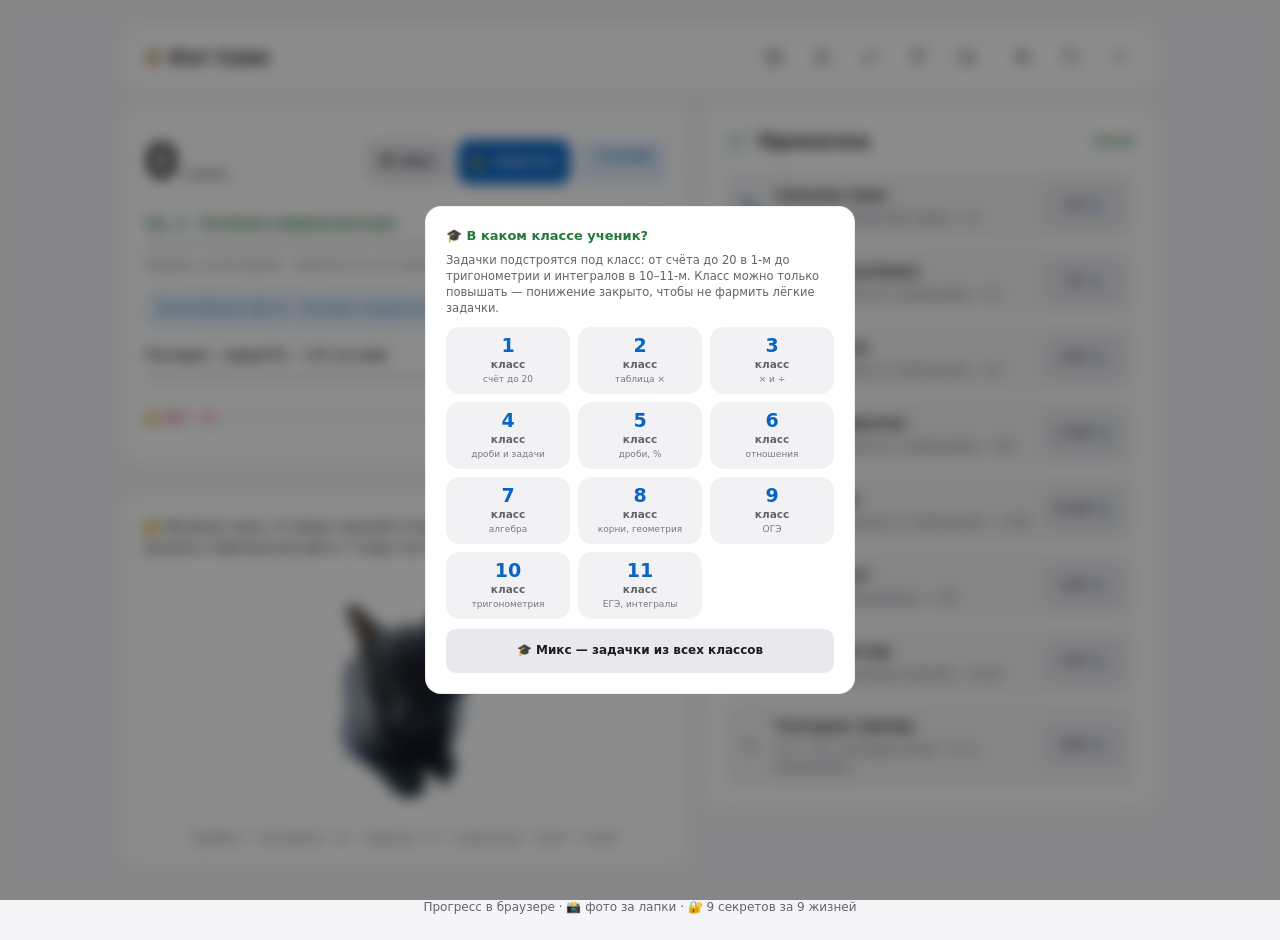
==== commit d7693734: "fix(ui): move quiz directly under main counter and menu, above cat stage" ====
--- a/docs/index.html
+++ b/docs/index.html
@@ -439,29 +439,6 @@
   </header>
   <div class="nameline" id="nameLine" hidden></div>
 
-  <section class="card stage" id="stage" aria-label="Кот Саян">
-    <div class="bubble" id="bubble">Кликни по Саяну или нажми Пробел, чтобы погладить</div>
-    <div id="catWrap" role="button" tabindex="0" aria-label="Погладить Саяна"><img id="cat" src="assets/sprites/curious.png" alt="Кот Саян"></div>
-    <div id="fx"></div>
-    <div class="hint" id="ctrlHint">Пробел — погладить · Q — задачка · H — подсказка · 1/2/3 — ответ</div>
-  </section>
-
-  <section class="card quiz" id="quizCard" hidden aria-label="Задачка">
-    <div class="row">
-      <span class="quiz-title" id="quizTitle">📐 Задачка</span>
-      <div class="spacer"></div>
-      <button class="quiz-close" id="quizClose" aria-label="Закрыть задачку">✕</button>
-    </div>
-    <div id="quizQ"></div>
-    <button class="pill" id="hintBtn" title="Показать подсказку (H)">💡 Подсказка</button>
-    <div id="quizHint" hidden></div>
-    <div class="opts" id="quizOpts">
-      <button></button><button></button><button></button>
-    </div>
-    <div id="quizFeedback" hidden></div>
-    <button class="pill quiz-next" id="quizNext" hidden>Следующая задачка →</button>
-  </section>
-
   <section class="card progress-card" aria-label="Прогресс">
     <div class="row wrap">
       <div class="score-big"><span id="score">0</span><span class="unit" id="unit">лапок</span></div>
@@ -487,6 +464,29 @@
       <div class="bar"><div id="prestigeBar"></div></div>
       <button class="pill" id="prestigeBtn">🔐 0/2 500</button>
     </div>
+  </section>
+
+  <section class="card quiz" id="quizCard" hidden aria-label="Задачка">
+    <div class="row">
+      <span class="quiz-title" id="quizTitle">📐 Задачка</span>
+      <div class="spacer"></div>
+      <button class="quiz-close" id="quizClose" aria-label="Закрыть задачку">✕</button>
+    </div>
+    <div id="quizQ"></div>
+    <button class="pill" id="hintBtn" title="Показать подсказку (H)">💡 Подсказка</button>
+    <div id="quizHint" hidden></div>
+    <div class="opts" id="quizOpts">
+      <button></button><button></button><button></button>
+    </div>
+    <div id="quizFeedback" hidden></div>
+    <button class="pill quiz-next" id="quizNext" hidden>Следующая задачка →</button>
+  </section>
+
+  <section class="card stage" id="stage" aria-label="Кот Саян">
+    <div class="bubble" id="bubble">Кликни по Саяну или нажми Пробел, чтобы погладить</div>
+    <div id="catWrap" role="button" tabindex="0" aria-label="Погладить Саяна"><img id="cat" src="assets/sprites/curious.png" alt="Кот Саян"></div>
+    <div id="fx"></div>
+    <div class="hint" id="ctrlHint">Пробел — погладить · Q — задачка · H — подсказка · 1/2/3 — ответ</div>
   </section>
 
   <section class="card shop-card" aria-label="Прокачка">
@@ -1035,6 +1035,7 @@
   $("quizFeedback").className = "";
   $("quizNext").hidden = true;
   $("quizCard").hidden = false;
+  $("quizCard").scrollIntoView({ behavior: "smooth", block: "nearest" });
   play("treat");
 }
 function showHint() {
--- a/docs/game.css
+++ b/docs/game.css
@@ -13,14 +13,15 @@
 .tbtn { width: 44px; height: 44px; min-width: 44px; border-radius: 10px; }
 .tbtn svg { width: 20px; height: 20px; }
 .card { border-radius: 16px; box-shadow: none; padding: 20px; }
-.stage { min-height: 360px; gap: 16px; padding: 20px; }
-#catWrap { width: min(260px, 64vw); outline-offset: 4px; }
+.stage { min-height: 320px; gap: 14px; padding: 18px; }
+#catWrap { width: min(240px, 60vw); outline-offset: 4px; }
 #catWrap:focus-visible { outline: 3px solid var(--accent); border-radius: 20px; }
 #catWrap::before { display: none; }
 .bubble { background: transparent; padding: 0; font-size: 14px; line-height: 1.5; min-height: 48px; }
 .hint, .foot { font-size: 12px; line-height: 1.5; }
 #score { font-size: 48px; font-weight: 600; }
 .pill, .buy, .quiz-close, .opts button, #hintBtn, #prestigeBtn { min-height: 44px; border-radius: 10px; }
+.quiz { border: 1px solid color-mix(in srgb, var(--accent) 30%, transparent); box-shadow: 0 4px 16px -4px color-mix(in srgb, var(--accent) 15%, transparent); }
 .level { margin-top: 16px; font-size: 14px; flex-wrap: wrap; }
 .progress-note { color: var(--sub); font-size: 12px; margin-top: 8px; }
 .photo-goal { width: 100%; text-align: left; padding: 12px; margin-top: 12px; border-radius: 12px; min-height: 44px; font-size: 14px; line-height: 1.5; background: color-mix(in srgb, var(--accent) 8%, var(--card)); color: var(--accent); }
@@ -51,10 +52,10 @@
 @media (min-width: 860px) {
   .app { display: grid; grid-template-columns: minmax(0, 1.25fr) minmax(340px, 1fr); align-items: start; }
   .topbar, .nameline, .foot { grid-column: 1 / -1; }
-  .stage { grid-column: 1; grid-row: 3; min-height: 390px; }
   .progress-card { grid-column: 1; grid-row: 2; }
-  .shop-card { grid-column: 2; grid-row: 2 / span 3; }
-  .quiz { grid-column: 1; grid-row: 4; }
+  .quiz { grid-column: 1; grid-row: 3; }
+  .stage { grid-column: 1; grid-row: 4; min-height: 320px; }
+  .shop-card { grid-column: 2; grid-row: 2 / span 4; }
 }
 @media (max-width: 859px) {
   .app { max-width: 560px; padding: 12px; }
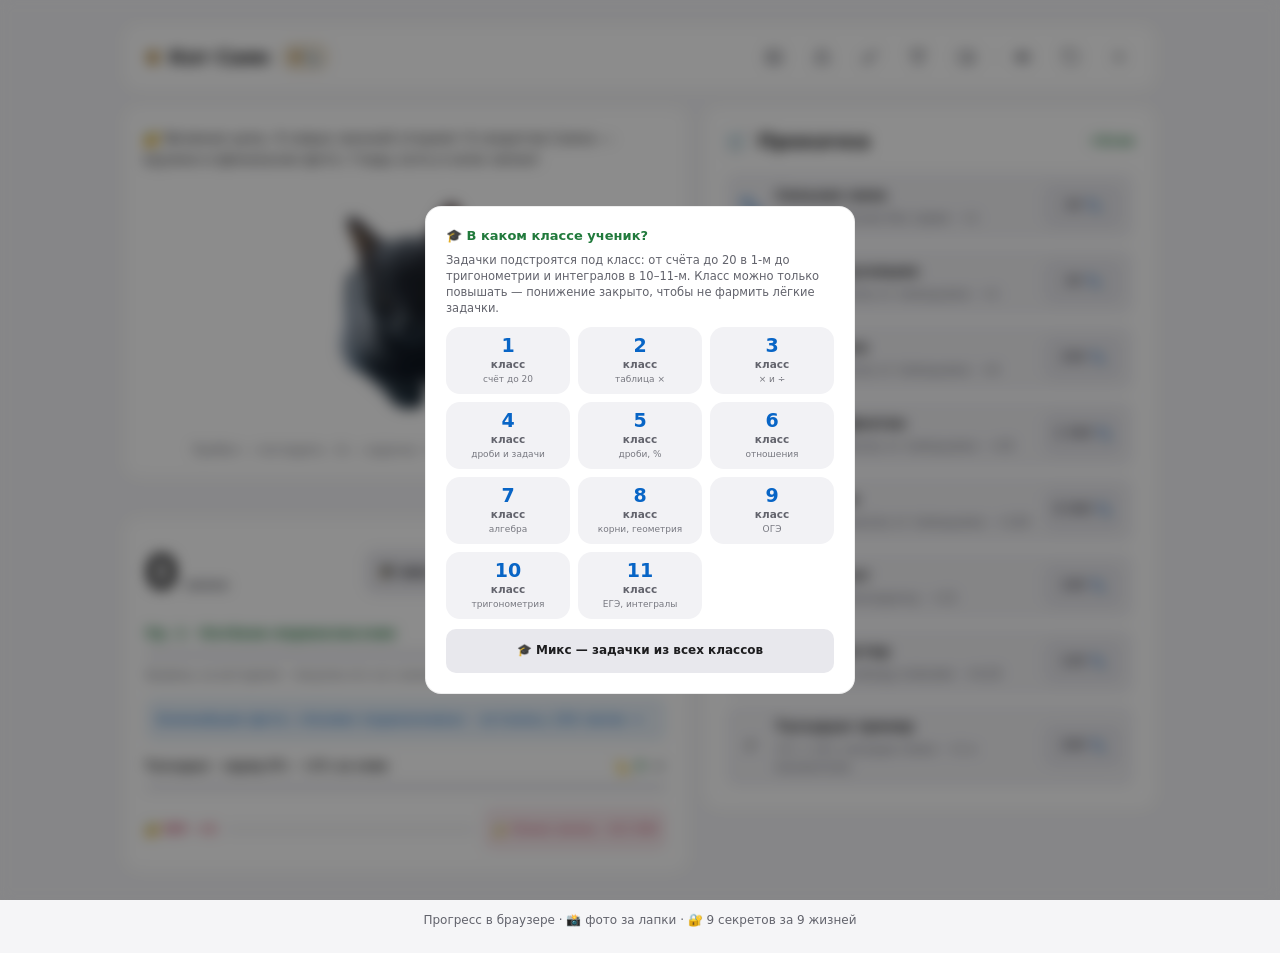
==== commit fb1a56e5: "fix: Sayan prominent at top, hotkeys Space/1/2/3, secret overlay visual isolation" ====
--- a/docs/index.html
+++ b/docs/index.html
@@ -78,6 +78,14 @@
   .tbtn:active { transform: scale(.9); }
   button:focus-visible { outline: 2px solid var(--accent); outline-offset: 2px; }
   .tsep { width: 1px; height: 18px; margin: 0 2px; background: var(--hair); }
+  .top-score-badge {
+    display: inline-flex; align-items: baseline; gap: 4px;
+    padding: 3px 8px; border-radius: 10px;
+    background: color-mix(in srgb, var(--amber) 15%, var(--card));
+    color: var(--amber); font-size: 13.5px; font-weight: 800;
+    font-variant-numeric: tabular-nums;
+  }
+  .top-score-badge .unit { font-size: 11px; opacity: .85; }
   .row.wrap { flex-wrap: wrap; row-gap: 6px; }
   .spacer { flex: 1; }
   .card {
@@ -280,19 +288,30 @@
   .sec.final:not(.locked) .sec-t { color: var(--amber); }
   .sec.final .sec-img::after { content: "👑"; position: absolute; top: 2px; left: 50%; transform: translateX(-50%); font-size: 14px;
     filter: drop-shadow(0 1px 2px rgba(0,0,0,.6)); }
-  #secretView { position: fixed; inset: 0; z-index: 70; display: none; align-items: center; justify-content: center; }
+  #secretView {
+    position: fixed; inset: 0; z-index: 100;
+    display: none; align-items: center; justify-content: center;
+    background: rgba(10, 10, 14, 0.88);
+    backdrop-filter: blur(14px); -webkit-backdrop-filter: blur(14px);
+    padding: 16px;
+  }
   #secretView:not([hidden]) { display: flex !important; }
-    background: rgba(0,0,0,.86); backdrop-filter: blur(10px); -webkit-backdrop-filter: blur(10px); padding: 18px; }
   #secretView[hidden] { display: none !important; }
-  .secret-view-card { display: flex; flex-direction: column; align-items: center; gap: 8px; max-width: min(430px, 100%);
-    max-height: 92vh; animation: pop .25s ease-out; }
-  #secretViewImg { max-width: 100%; max-height: 66vh; border-radius: 18px; object-fit: contain; display: block; margin: 0 auto;
-    box-shadow: 0 0 40px color-mix(in srgb, var(--amber) 35%, transparent), 0 12px 40px rgba(0,0,0,.6); }
-  #secretViewVid { width: min(340px, 86vw); aspect-ratio: 1; border-radius: 50%; object-fit: cover; background: #000;
-    box-shadow: 0 0 40px color-mix(in srgb, var(--amber) 35%, transparent), 0 12px 40px rgba(0,0,0,.6); }
+  .secret-view-card {
+    display: flex; flex-direction: column; align-items: center; gap: 12px;
+    width: min(420px, 92vw); max-height: 90vh;
+    background: #181d26; border: 1px solid rgba(255, 255, 255, 0.14);
+    border-radius: 24px; padding: 22px;
+    box-shadow: 0 24px 64px rgba(0, 0, 0, 0.7);
+    animation: pop .25s ease-out;
+  }
+  #secretViewImg { max-width: 100%; max-height: 56vh; border-radius: 18px; object-fit: contain; display: block; margin: 0 auto;
+    box-shadow: 0 0 32px color-mix(in srgb, var(--amber) 35%, transparent), 0 12px 32px rgba(0,0,0,.6); }
+  #secretViewVid { width: min(300px, 78vw); aspect-ratio: 1; border-radius: 50%; object-fit: cover; background: #000;
+    box-shadow: 0 0 32px color-mix(in srgb, var(--amber) 35%, transparent), 0 12px 32px rgba(0,0,0,.6); }
   .secret-view-t { font-size: 16px; font-weight: 800; color: #fff; text-align: center; }
-  .secret-view-s { font-size: 12.5px; font-weight: 600; color: var(--amber); text-align: center; }
-  #secretViewClose { margin-top: 4px; }
+  .secret-view-s { font-size: 12.5px; font-weight: 600; color: var(--amber); text-align: center; line-height: 1.4; }
+  #secretViewClose { margin-top: 6px; }
   .popup .secret { max-height: 94vh; }
   .popup #secretGrid { gap: 6px; }
   .popup .sec-t { font-size: 9.5px; }
@@ -424,6 +443,7 @@
       <svg viewBox="0 0 24 24" fill="currentColor" aria-hidden="true"><ellipse cx="5.7" cy="9.4" rx="2" ry="2.5"/><ellipse cx="10" cy="6.8" rx="2.1" ry="2.6"/><ellipse cx="14" cy="6.8" rx="2.1" ry="2.6"/><ellipse cx="18.3" cy="9.4" rx="2" ry="2.5"/><path d="M12 11.2c-3.4 0-6.2 2.9-6.2 5.6 0 1.9 1.5 3.2 3.4 3.2 1 0 1.9-.4 2.8-.4s1.8.4 2.8.4c1.9 0 3.4-1.3 3.4-3.2 0-2.7-2.8-5.6-6.2-5.6z"/></svg>
       <span>Кот Саян</span>
     </button>
+    <div class="top-score-badge" id="topScoreWrap" title="Счётчик лапок"><span id="topScore">0</span> <span class="unit">🐾</span></div>
     <div class="spacer"></div>
     <nav class="toolbar" aria-label="Разделы и настройки">
       <button class="tbtn" id="poseBtn" aria-label="Альбом фото" title="Альбом фото Саяна"><svg viewBox="0 0 24 24" fill="none" stroke="currentColor" stroke-width="1.8" stroke-linecap="round" stroke-linejoin="round" aria-hidden="true"><rect x="3.5" y="4.5" width="17" height="15" rx="3"/><circle cx="9" cy="9.5" r="1.5"/><path d="M4.5 17l4.6-4.6 3 3 3.4-3.4 4 4"/></svg></button>
@@ -438,6 +458,29 @@
     </nav>
   </header>
   <div class="nameline" id="nameLine" hidden></div>
+
+  <section class="card stage" id="stage" aria-label="Кот Саян">
+    <div class="bubble" id="bubble">Кликни по Саяну или нажми Пробел, чтобы погладить</div>
+    <div id="catWrap" role="button" tabindex="0" aria-label="Погладить Саяна"><img id="cat" src="assets/sprites/curious.png" alt="Кот Саян"></div>
+    <div id="fx"></div>
+    <div class="hint" id="ctrlHint">Пробел — погладить · Q — задачка · H — подсказка · 1/2/3 — ответ</div>
+  </section>
+
+  <section class="card quiz" id="quizCard" hidden aria-label="Задачка">
+    <div class="row">
+      <span class="quiz-title" id="quizTitle">📐 Задачка</span>
+      <div class="spacer"></div>
+      <button class="quiz-close" id="quizClose" aria-label="Закрыть задачку">✕</button>
+    </div>
+    <div id="quizQ"></div>
+    <button class="pill" id="hintBtn" title="Показать подсказку (H)">💡 Подсказка</button>
+    <div id="quizHint" hidden></div>
+    <div class="opts" id="quizOpts">
+      <button></button><button></button><button></button>
+    </div>
+    <div id="quizFeedback" hidden></div>
+    <button class="pill quiz-next" id="quizNext" hidden>Следующая задачка →</button>
+  </section>
 
   <section class="card progress-card" aria-label="Прогресс">
     <div class="row wrap">
@@ -464,29 +507,6 @@
       <div class="bar"><div id="prestigeBar"></div></div>
       <button class="pill" id="prestigeBtn">🔐 0/2 500</button>
     </div>
-  </section>
-
-  <section class="card quiz" id="quizCard" hidden aria-label="Задачка">
-    <div class="row">
-      <span class="quiz-title" id="quizTitle">📐 Задачка</span>
-      <div class="spacer"></div>
-      <button class="quiz-close" id="quizClose" aria-label="Закрыть задачку">✕</button>
-    </div>
-    <div id="quizQ"></div>
-    <button class="pill" id="hintBtn" title="Показать подсказку (H)">💡 Подсказка</button>
-    <div id="quizHint" hidden></div>
-    <div class="opts" id="quizOpts">
-      <button></button><button></button><button></button>
-    </div>
-    <div id="quizFeedback" hidden></div>
-    <button class="pill quiz-next" id="quizNext" hidden>Следующая задачка →</button>
-  </section>
-
-  <section class="card stage" id="stage" aria-label="Кот Саян">
-    <div class="bubble" id="bubble">Кликни по Саяну или нажми Пробел, чтобы погладить</div>
-    <div id="catWrap" role="button" tabindex="0" aria-label="Погладить Саяна"><img id="cat" src="assets/sprites/curious.png" alt="Кот Саян"></div>
-    <div id="fx"></div>
-    <div class="hint" id="ctrlHint">Пробел — погладить · Q — задачка · H — подсказка · 1/2/3 — ответ</div>
   </section>
 
   <section class="card shop-card" aria-label="Прокачка">
@@ -1159,7 +1179,9 @@
   else cp.hidden = true;
   shownScore += (S.pets - shownScore) * Math.min(1, dt * 10);
   if (Math.abs(S.pets - shownScore) < .6) shownScore = S.pets;
-  $("score").textContent = fmt(shownScore);
+  const formattedScore = fmt(shownScore);
+  $("score").textContent = formattedScore;
+  const ts = $("topScore"); if (ts) ts.textContent = formattedScore;
   $("energyBar").style.width = Math.floor(energy) + "%";
   setPose();
   requestAnimationFrame(tick);
@@ -1676,19 +1698,66 @@
 
 window.addEventListener("keydown", e => {
   if (e.repeat) return;
-  if (e.target.matches("input, textarea, select, [contenteditable]")) return;
-  if (e.target.closest("button") && e.target.id !== "catWrap") return;
-  if (["authOverlay", "albumOverlay", "secretOverlay", "secretView"].some(id => !$(id).hidden) && e.code !== "Escape") return;
-  if (!$("gradeOverlay").hidden) { if (e.code === "Escape" && S.grade !== null) $("gradeOverlay").hidden = true; return; }
-  if (!$("boardOverlay").hidden) { if (e.code === "Escape") $("boardOverlay").hidden = true; return; }
-  if (e.code === "Space") { e.preventDefault(); pet(); }
-  else if (e.code === "Enter") { e.preventDefault(); if (quiz && reviewing) { hideQuiz(); spawnQuiz(); } else pet(); }
-  else if (e.code === "KeyQ") spawnQuiz();
-  else if (e.code === "KeyH") showHint();
-  else if (e.code === "Digit1") answer(0);
-  else if (e.code === "Digit2") answer(1);
-  else if (e.code === "Digit3") answer(2);
-  else if (e.code === "Escape") { closeSecretView(); $("secretOverlay").hidden = true; $("albumOverlay").hidden = true; }
+  if (e.target && e.target.matches && e.target.matches("input, textarea, select, [contenteditable]")) return;
+
+  if (e.code === "Escape" || e.key === "Escape") {
+    if (!$("secretView").hidden) { closeSecretView(); return; }
+    if (!$("secretOverlay").hidden) { $("secretOverlay").hidden = true; return; }
+    if (!$("albumOverlay").hidden) { $("albumOverlay").hidden = true; return; }
+    if (!$("gradeOverlay").hidden && S.grade !== null) { $("gradeOverlay").hidden = true; return; }
+    if (!$("boardOverlay").hidden) { $("boardOverlay").hidden = true; return; }
+    if (!$("authOverlay").hidden) { $("authOverlay").hidden = true; return; }
+    if (quiz) { hideQuiz(); return; }
+    return;
+  }
+
+  if (["authOverlay", "albumOverlay", "secretOverlay", "secretView", "gradeOverlay", "boardOverlay"].some(id => !$(id).hidden)) {
+    return;
+  }
+
+  if (e.code === "Space" || e.key === " ") {
+    e.preventDefault();
+    if (document.activeElement && document.activeElement !== document.body && document.activeElement.blur) {
+      document.activeElement.blur();
+    }
+    pet();
+    return;
+  }
+
+  if (e.code === "Enter" || e.key === "Enter") {
+    e.preventDefault();
+    if (quiz && reviewing) { hideQuiz(); spawnQuiz(); }
+    else pet();
+    return;
+  }
+
+  if (e.code === "KeyQ" || e.key === "q" || e.key === "Q" || e.key === "й" || e.key === "Й") {
+    e.preventDefault();
+    spawnQuiz();
+    return;
+  }
+
+  if (e.code === "KeyH" || e.key === "h" || e.key === "H" || e.key === "р" || e.key === "Р") {
+    e.preventDefault();
+    showHint();
+    return;
+  }
+
+  if (e.code === "Digit1" || e.code === "Numpad1" || e.key === "1") {
+    e.preventDefault();
+    answer(0);
+    return;
+  }
+  if (e.code === "Digit2" || e.code === "Numpad2" || e.key === "2") {
+    e.preventDefault();
+    answer(1);
+    return;
+  }
+  if (e.code === "Digit3" || e.code === "Numpad3" || e.key === "3") {
+    e.preventDefault();
+    answer(2);
+    return;
+  }
 });
 window.addEventListener("beforeunload", () => { save(); syncKeepalive(); });
 window.addEventListener("pagehide", save);
--- a/docs/game.css
+++ b/docs/game.css
@@ -49,12 +49,14 @@
 button:disabled { cursor: not-allowed; }
 .auth-input { min-height: 44px; }
 .quiz-title, #quizQ, .grade-title { font-weight: 600; }
+.top-score-badge { display: inline-flex; align-items: baseline; gap: 4px; padding: 4px 10px; border-radius: 12px; background: color-mix(in srgb, var(--amber) 16%, var(--card)); color: var(--amber); font-size: 14px; font-weight: 800; font-variant-numeric: tabular-nums; }
+.top-score-badge .unit { font-size: 11px; opacity: .85; }
 @media (min-width: 860px) {
   .app { display: grid; grid-template-columns: minmax(0, 1.25fr) minmax(340px, 1fr); align-items: start; }
   .topbar, .nameline, .foot { grid-column: 1 / -1; }
-  .progress-card { grid-column: 1; grid-row: 2; }
+  .stage { grid-column: 1; grid-row: 2; min-height: 280px; }
   .quiz { grid-column: 1; grid-row: 3; }
-  .stage { grid-column: 1; grid-row: 4; min-height: 320px; }
+  .progress-card { grid-column: 1; grid-row: 4; }
   .shop-card { grid-column: 2; grid-row: 2 / span 4; }
 }
 @media (max-width: 859px) {
